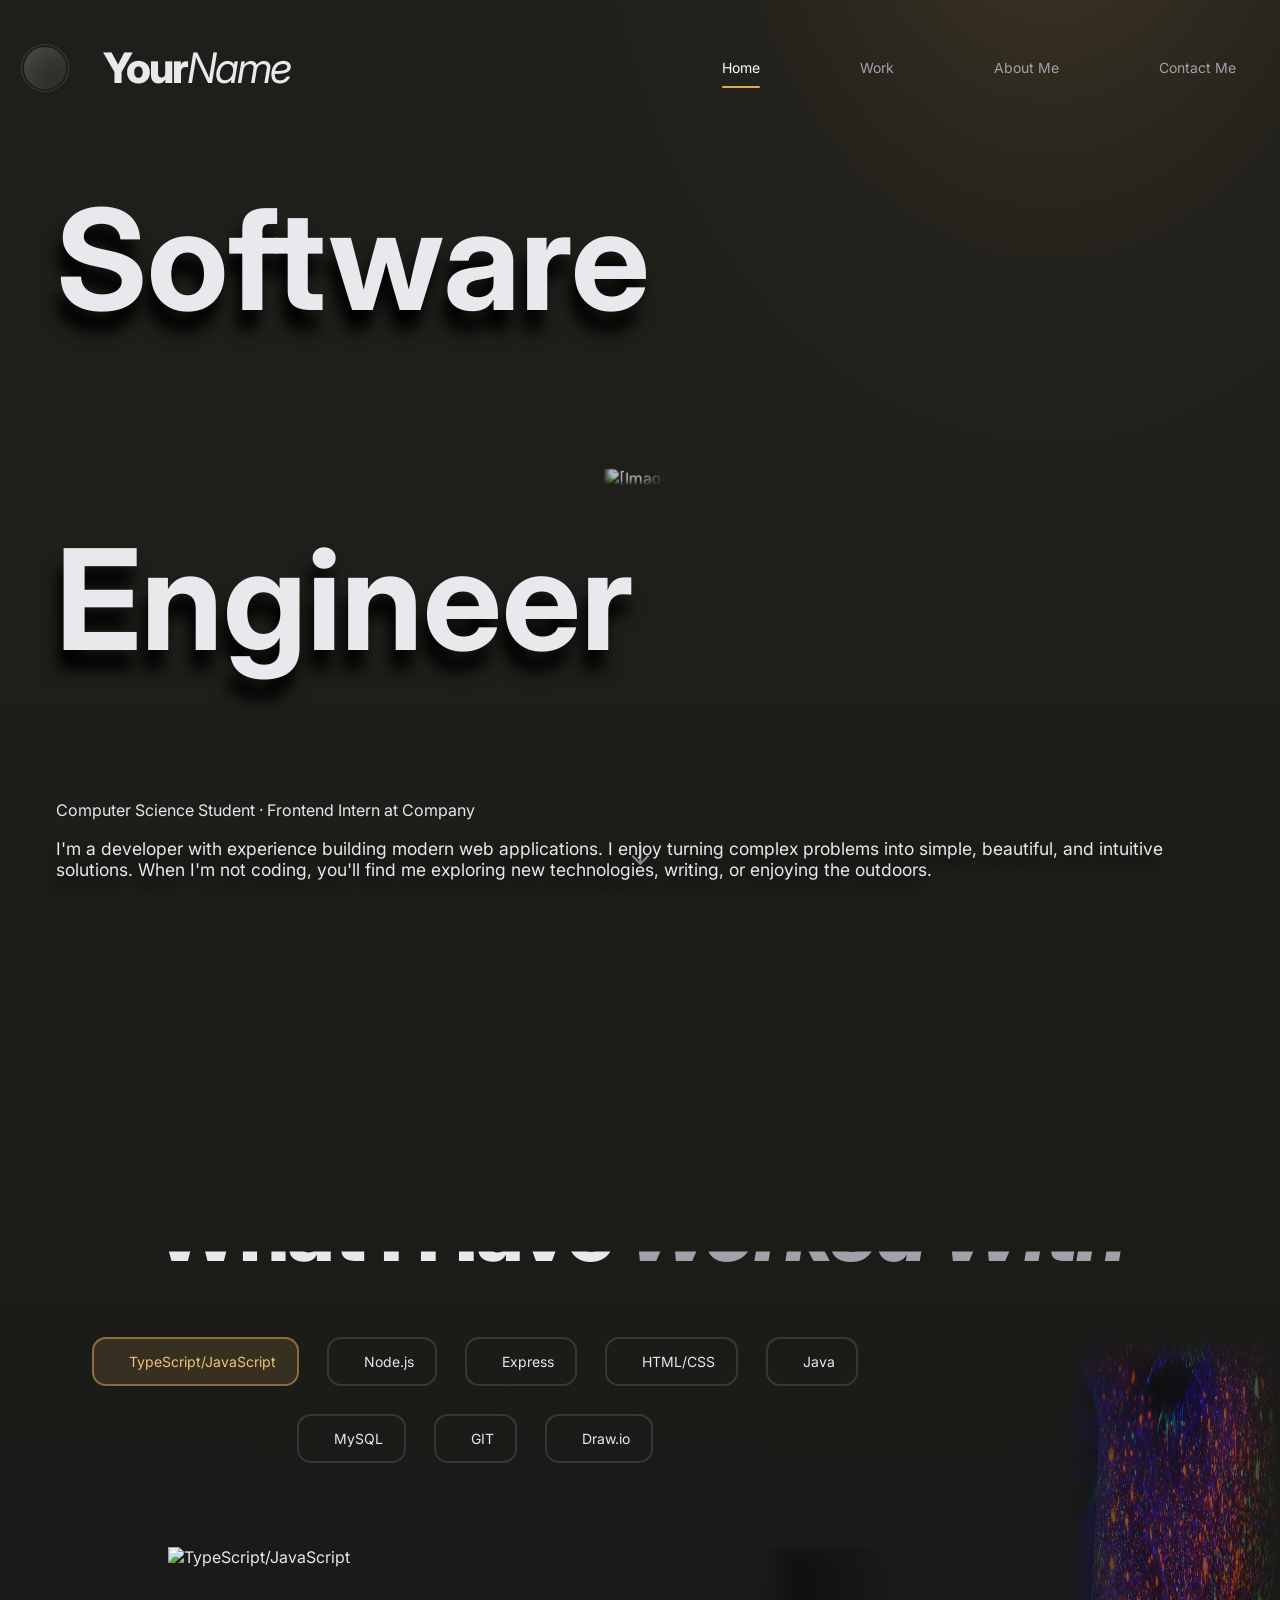
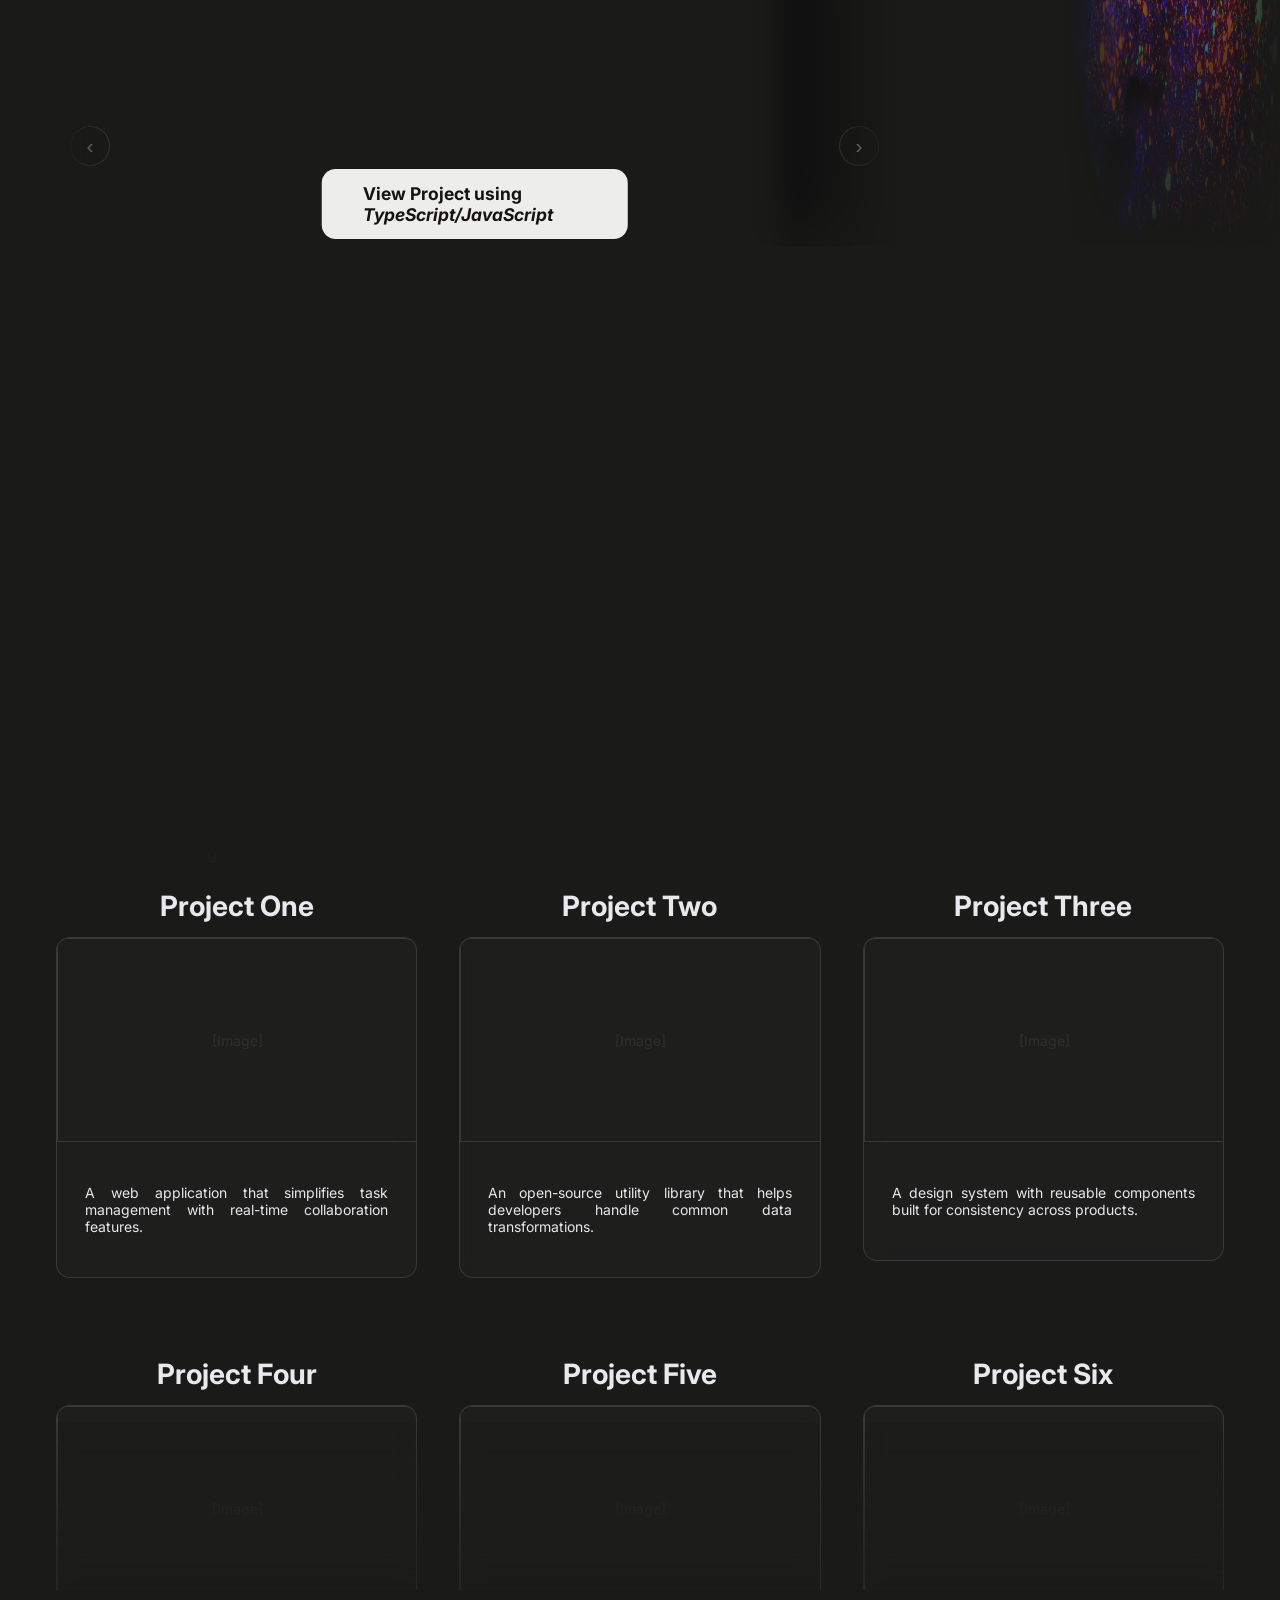
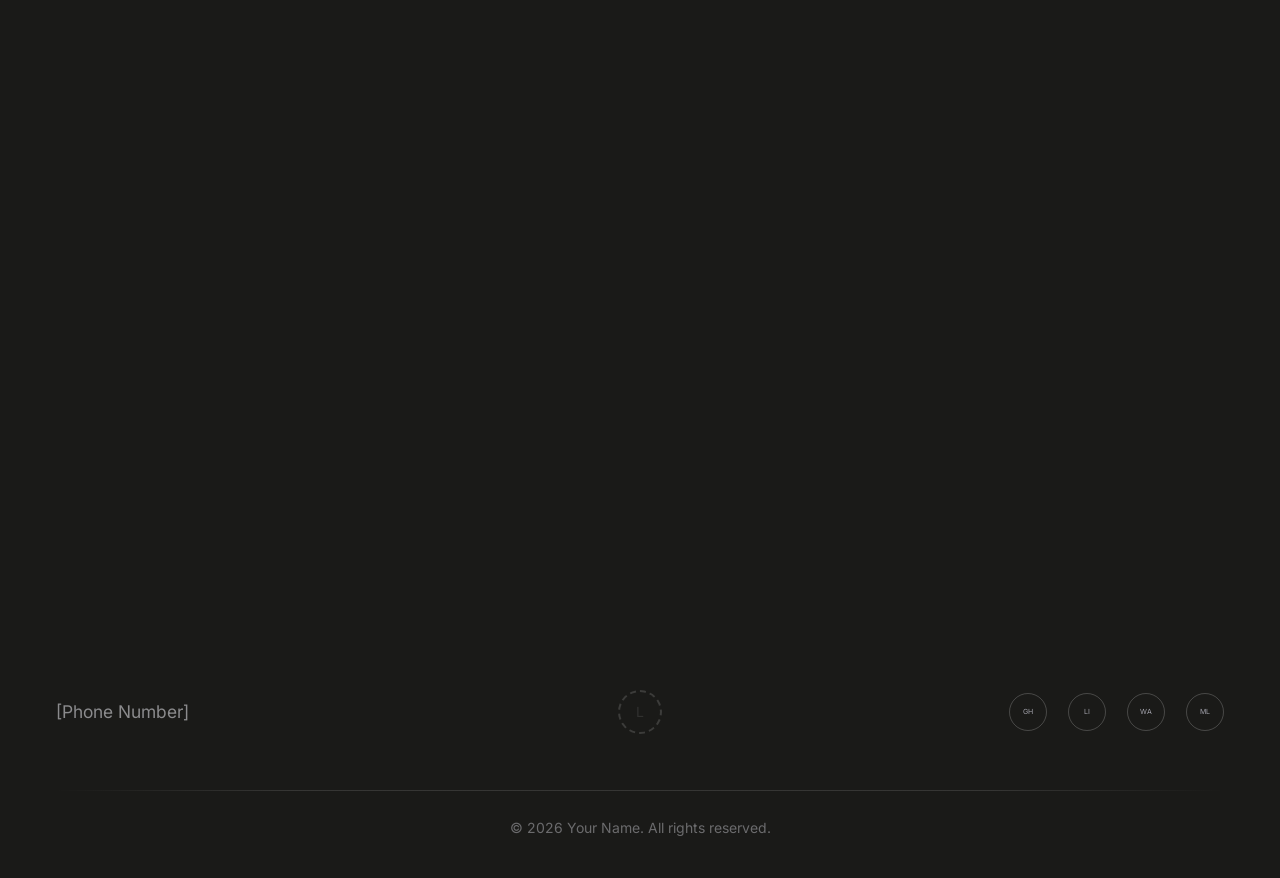
==== index.html @ cbd8664e "changes" ====
<!doctype html>
<html lang="en">
  <head>
    <meta charset="UTF-8" />
    <meta name="viewport" content="width=device-width, initial-scale=1.0" />
    <title>Home | Portfolio</title>
    <link rel="stylesheet" href="css/main.css" />
    <link rel="stylesheet" href="css/index.css" />
  </head>
  <body>
    <div class="page-transition"></div>
    <div id="page">
      <!-- Header -->
      <header>
        <div class="container">
          <div class="left-group">
            <div class="profile-pic"></div>
            <a href="index.html" class="logo"
              ><strong>Your</strong> <em>Name</em></a
            >
          </div>
          <nav>
            <a href="index.html" class="active">Home</a>
            <a href="work.html">Work</a>
            <a href="about.html">About Me</a>
            <a href="contact.html">Contact Me</a>
          </nav>
        </div>
      </header>

      <!-- Main content -->
      <main id="content">
        <!-- Hero -->
        <section class="hero" data-observe>
          <img
            class="hero-image-bg"
            src="img/index-page/inverted-woman.jpg"
            alt="[Image]"
          />
          <div class="container">
            <div class="hero-text">
              <div class="hero-title">
                <h1>
                  <p class="hero-left">Software</p>
                  <p class="hero-right">Engineer</p>
                </h1>
              </div>
              <p>
                Computer Science Student &middot; Frontend Intern at Company
              </p>
              <p class="hero-subtitle">
                I'm a developer with experience building modern web
                applications. I enjoy turning complex problems into simple,
                beautiful, and intuitive solutions. When I'm not coding, you'll
                find me exploring new technologies, writing, or enjoying the
                outdoors.
              </p>
            </div>
          </div>
        </section>

        <!-- What I Have Worked With -->
        <section id="skills" data-observe>
          <span class="section-kicker">Expertise</span>
          <h2 class="section-title">What I Have <em>Worked With</em></h2>
          <div class="skill-and-img">
            <div>
              <div class="container skills-section">
                <div class="skills-grid"></div>
                <div class="carousel">
                  <div class="carousel-track"></div>
                  <button class="carousel-arrow prev" aria-label="Previous">&#8249;</button>
                  <button class="carousel-arrow next" aria-label="Next">&#8250;</button>
                  <div class="carousel-dots"></div>
                </div>
              </div>
            </div>
            <div>
              <img
                class="skills-bg-1"
                src="img/index-page/cool-face.jpg"
                alt="image"
              />
            </div>
          </div>
        </section>

        <!-- Recent Projects & Achievements -->
        <section id="projects" data-observe>
          <div class="container">
            <span class="section-kicker">Selected Work</span>
            <h2 class="section-title">Projects &amp; <em>Achievements</em></h2>
            <div class="projects-wrapper">
              <div class="projects-grid">
                <img
                  class="projects-bg-1"
                  src="img/index-page/code-background.jpg"
                  alt="img"
                />
                <div class="project-item">
                  <h4>Project One</h4>
                  <div class="card">
                    <div class="card-img">[Image]</div>
                    <div class="card-body">
                      <p>
                        A web application that simplifies task management with
                        real-time collaboration features.
                      </p>
                    </div>
                  </div>
                </div>
                <div class="project-item">
                  <h4>Project Two</h4>
                  <div class="card">
                    <div class="card-img">[Image]</div>
                    <div class="card-body">
                      <p>
                        An open-source utility library that helps developers
                        handle common data transformations.
                      </p>
                    </div>
                  </div>
                </div>
                <div class="project-item">
                  <h4>Project Three</h4>
                  <div class="card">
                    <div class="card-img">[Image]</div>
                    <div class="card-body">
                      <p>
                        A design system with reusable components built for
                        consistency across products.
                      </p>
                    </div>
                  </div>
                </div>
                <div class="project-item faded">
                  <div class="faded-overlay"></div>
                  <h4>Project Four</h4>
                  <div class="card">
                    <div class="card-img">[Image]</div>
                    <div class="card-body">
                      <p>
                        A mobile app that helps users track their daily habits
                        and build productive routines.
                      </p>
                    </div>
                  </div>
                </div>
                <div class="project-item faded">
                  <div class="faded-overlay"></div>
                  <h4>Project Five</h4>
                  <div class="card">
                    <div class="card-img">[Image]</div>
                    <div class="card-body">
                      <p>
                        A real-time dashboard for monitoring server health and
                        application performance metrics.
                      </p>
                    </div>
                  </div>
                </div>
                <div class="project-item faded">
                  <div class="faded-overlay"></div>
                  <h4>Project Six</h4>
                  <div class="card">
                    <div class="card-img">[Image]</div>
                    <div class="card-body">
                      <p>
                        An e-commerce platform with a custom CMS and integrated
                        payment processing system.
                      </p>
                    </div>
                  </div>
                </div>
              </div>
              <a class="show-more-btn" href="work.html">View My Work</a>
            </div>
          </div>
        </section>
      </main>

      <!-- Footer -->
      <footer data-observe>
        <div class="container">
          <div class="footer-row">
            <div class="footer-left">
              <span class="footer-phone">[Phone Number]</span>
            </div>
            <div class="footer-center">
              <div class="footer-logo-placeholder">L</div>
            </div>
            <div class="footer-right">
              <a
                href="https://github.com/"
                target="_blank"
                class="social-link"
                title="GitHub"
                >GH</a
              >
              <a
                href="https://linkedin.com/in/"
                target="_blank"
                class="social-link"
                title="LinkedIn"
                >LI</a
              >
              <a
                href="https://wa.me/"
                target="_blank"
                class="social-link"
                title="WhatsApp"
                >WA</a
              >
              <a href="mailto:you@example.com" class="social-link" title="Email"
                >ML</a
              >
            </div>
          </div>
          <div class="footer-copy">
            &copy; 2026 Your Name. All rights reserved.
          </div>
        </div>
      </footer>
    </div>
    <script src="javaScript/main.js"></script>
    <script src="javaScript/index.js"></script>
  </body>
</html>
---- css/main.css ----
@import url("https://fonts.googleapis.com/css2?family=Inter:ital,wght@0,400;0,800;1,400&display=swap");

:root {
  --unit: 1.75rem; /* base spacing unit */

  --s-0125: calc(var(--unit) * 0.125); /* ~3.5px */
  --s-025: calc(var(--unit) * 0.25); /* ~7px */
  --s-0375: calc(var(--unit) * 0.375); /* ~10.5px */
  --s-05: calc(var(--unit) * 0.5); /* ~14px */
  --s-0625: calc(var(--unit) * 0.625); /* ~17.5px */
  --s-075: calc(var(--unit) * 0.75); /* ~21px */
  --s-0875: calc(var(--unit) * 0.875); /* ~24.5px */
  --s-1: var(--unit); /* 28px */
  --s-15: calc(var(--unit) * 1.5); /* 42px */
  --s-2: calc(var(--unit) * 2); /* 56px */
  --s-25: calc(var(--unit) * 2.5); /* 70px */
  --s-3: calc(var(--unit) * 3); /* 84px */
  --s-35: calc(var(--unit) * 3.5); /* 98px */
  --s-4: calc(var(--unit) * 4); /* 112px */
  --s-45: calc(var(--unit) * 4.5); /* 126px */
  --s-5: calc(var(--unit) * 5); /* 140px */
  --s-55: calc(var(--unit) * 5.5); /* 154px */
  --s-6: calc(var(--unit) * 6); /* 168px */
  --s-65: calc(var(--unit) * 6.5); /* 182px */
  --s-7: calc(var(--unit) * 7); /* 196px */
  --s-75: calc(var(--unit) * 7.5); /* 210px */
  --s-8: calc(var(--unit) * 8); /* 224px */
  --s-85: calc(var(--unit) * 8.5); /* 238px */
  --s-9: calc(var(--unit) * 9); /* 252px */
  --s-95: calc(var(--unit) * 9.5); /* 266px */
  --s-10: calc(var(--unit) * 10); /* 280px */
  --s-11: calc(var(--unit) * 11); /* 308px */
  --s-37: calc(var(--unit) * 45); /* 1260px — max container width */

  /* ─── Accent + surface tokens ─────────────────────── */
  --accent: #e3a857;
  --accent-strong: #f2c277;
  --accent-soft: rgba(227, 168, 87, 0.14);
  --accent-line: rgba(227, 168, 87, 0.5);

  --surface: rgba(255, 255, 255, 0.04);
  --surface-2: rgba(255, 255, 255, 0.07);
  --border: rgba(255, 255, 255, 0.12);
  --border-strong: rgba(255, 255, 255, 0.22);

  --text: #e8e8ed;
  --text-dim: #a1a1aa;
  --text-faint: #6b6b6d;

  --ease: cubic-bezier(0.16, 1, 0.3, 1);

  scrollbar-width: none;
}

html {
  scroll-behavior: smooth;
  scroll-padding-top: 88px;
}

::selection {
  background: var(--accent-soft);
  color: #fff;
}

/* --- Shared section headings --- */
.section-kicker {
  display: block;
  text-align: center;
  font-size: var(--s-05);
  text-transform: uppercase;
  letter-spacing: 0.22em;
  color: var(--accent);
  font-weight: 700;
  margin-bottom: var(--s-0375);
}

.section-title {
  text-align: center;
  font-size: var(--s-3);
  font-weight: 800;
  letter-spacing: -0.02em;
  margin: 0 0 var(--s-2);
  color: var(--text);
}

.section-title em {
  font-style: italic;
  color: var(--text-dim);
}

/* --- Mobile menu toggle (hidden on desktop) --- */
.menu-toggle {
  display: none;
  flex-direction: column;
  justify-content: center;
  gap: 5px;
  width: 40px;
  height: 40px;
  padding: 0;
  background: transparent;
  border: 1px solid var(--border);
  border-radius: var(--s-0375);
  cursor: pointer;
}

.menu-toggle span {
  display: block;
  width: 20px;
  height: 2px;
  margin: 0 auto;
  background: var(--text);
  border-radius: 2px;
  transition: transform 0.3s var(--ease), opacity 0.3s var(--ease);
}

header.nav-open .menu-toggle span:nth-child(1) {
  transform: translateY(7px) rotate(45deg);
}
header.nav-open .menu-toggle span:nth-child(2) {
  opacity: 0;
}
header.nav-open .menu-toggle span:nth-child(3) {
  transform: translateY(-7px) rotate(-45deg);
}

:focus-visible {
  outline: 2px solid var(--accent);
  outline-offset: 3px;
  border-radius: 4px;
}

::-webkit-scrollbar {
  width: 10px;
}
::-webkit-scrollbar-track {
  background: transparent;
}
::-webkit-scrollbar-thumb {
  background: rgba(255, 255, 255, 0.12);
  border-radius: 8px;
  border: 2px solid transparent;
  background-clip: padding-box;
}
::-webkit-scrollbar-thumb:hover {
  background: rgba(255, 255, 255, 0.22);
  background-clip: padding-box;
}

html {
  scroll-behavior: smooth;
}

/* data-observe now handled by JS clip-path reveal */

body {
  height: 100%;
  margin: 0;
  font-size: 1rem;
  font-family: "Inter", "SF Pro Display", "Helvetica Neue", sans-serif;
  background: #1a1a18;
  color: #e8e8ed;
}

a {
  text-decoration: none;
}

.container {
  max-width: var(--s-37);
  margin: 0 auto;
  padding: 0 var(--s-2);
}

#page {
  display: flex;
  flex-direction: column;
  min-height: 100vh;
  position: relative;
  overflow-x: hidden;
  background: linear-gradient(#1e1e1a 15%, #1a1a18 40%);
}

#page.page-enter {
  animation: pageFadeIn 0.5s cubic-bezier(0.16, 1, 0.3, 1) forwards;
}

.page-transition {
  position: fixed;
  inset: 0;
  background: #1a1a18;
  z-index: 100;
  pointer-events: none;
  opacity: 0;
  transition: opacity 0.35s ease;
}

.page-transition.active {
  opacity: 1;
  pointer-events: all;
}

@keyframes pageFadeIn {
  from { opacity: 0; transform: translateY(12px); }
  to { opacity: 1; transform: translateY(0); }
}

#content {
  flex: 1;
  display: flex;
  flex-direction: column;
  gap: var(--s-2);
}

section {
  padding: var(--s-1) 0;
}

.page-intro {
  color: #a1a1aa;
}

header {
  position: fixed;
  top: 0;
  left: 0;
  width: 100%;
  z-index: 10;
  background: transparent;
  padding: var(--s-1) 0;
  transition:
    background 0.4s var(--ease),
    border-color 0.4s var(--ease),
    backdrop-filter 0.4s var(--ease);
  border-bottom: 1px solid transparent;
}

header.scrolled {
  background: rgba(20, 20, 18, 0.72);
  backdrop-filter: blur(16px) saturate(140%);
  -webkit-backdrop-filter: blur(16px) saturate(140%);
  border-bottom-color: var(--border);
}

header.nav-open {
  background: rgba(20, 20, 18, 0.94);
  backdrop-filter: blur(16px) saturate(140%);
  -webkit-backdrop-filter: blur(16px) saturate(140%);
  border-bottom-color: var(--border);
}

header .container {
  display: flex;
  align-items: center;
  justify-content: space-between;
  max-width: none;
  margin: 0 calc(var(--s-1) * -1.2);
}

header a {
  color: #e8e8ed;
  text-decoration: none;
}

header .left-group {
  display: flex;
  align-items: center;
  gap: calc(var(--s-1) * 0.5);
}

header .profile-pic {
  width: var(--s-15);
  height: var(--s-15);
  border-radius: 50%;
  background:
    linear-gradient(135deg, rgba(255, 255, 255, 0.18), rgba(255, 255, 255, 0.03));
  border: 2px solid transparent;
  background-clip: padding-box;
  box-shadow:
    0 0 0 1px var(--border),
    inset 0 0 14px rgba(255, 255, 255, 0.06);
  flex-shrink: 0;
  position: relative;
}

header .logo {
  font-size: var(--s-15);
  margin-right: var(--s-2);
  font-weight: 400;
  letter-spacing: -0.05em;
}

header .logo strong {
  font-weight: 800;
}

header .logo em {
  font-style: italic;
}

header .left-group a {
  display: inline-flex;
  align-items: center;
  padding: var(--s-05) var(--s-075);
}

header nav a {
  position: relative;
  display: inline-flex;
  align-items: center;
  gap: var(--s-05);
  padding: var(--s-05) var(--s-075);
  font-size: var(--s-05);
  border: 1px solid transparent;
  border-radius: var(--s-05);
  color: var(--text-dim);
  transition:
    border-color 0.3s var(--ease),
    background 0.3s var(--ease),
    color 0.3s var(--ease);
}

header nav a::after {
  content: "";
  position: absolute;
  left: var(--s-075);
  right: var(--s-075);
  bottom: 2px;
  height: 2px;
  border-radius: 2px;
  background: var(--accent);
  transform: scaleX(0);
  transform-origin: center;
  transition: transform 0.35s var(--ease);
}

header nav a:hover {
  color: var(--text);
  background: rgba(255, 255, 255, 0.04);
}

header nav a:hover::after {
  transform: scaleX(0.5);
}

header nav a.active {
  color: #fff;
}

header nav a.active::after {
  transform: scaleX(1);
}

header nav {
  display: flex;
  gap: var(--s-2);
}

footer {
  background: #1a1a18;
  padding: var(--s-3) 0 var(--s-15);
  margin-top: var(--s-6);
  color: #8b8b8d;
}

footer .container {
  display: flex;
  flex-direction: column;
  gap: var(--s-2);
}

.footer-row {
  display: flex;
  align-items: center;
  justify-content: space-between;
}

.footer-left,
.footer-center,
.footer-right {
  flex: 1;
  display: flex;
  align-items: center;
}

.footer-center {
  justify-content: center;
}

.footer-right {
  justify-content: flex-end;
  gap: var(--s-075);
}

.footer-phone {
  font-size: var(--s-0625);
  color: #8b8b8d;
}

.footer-logo-placeholder {
  width: 40px;
  height: 40px;
  border: 2px dashed rgba(255, 255, 255, 0.15);
  border-radius: 50%;
  display: flex;
  align-items: center;
  justify-content: center;
  color: rgba(255, 255, 255, 0.1);
  font-size: var(--s-05);
}

.social-link {
  width: 36px;
  height: 36px;
  border: 1px solid rgba(255, 255, 255, 0.2);
  border-radius: 50%;
  display: flex;
  align-items: center;
  justify-content: center;
  color: #a1a1aa;
  font-size: var(--s-025);
  text-decoration: none;
  transition:
    background 0.25s var(--ease),
    color 0.25s var(--ease),
    border-color 0.25s var(--ease),
    transform 0.25s var(--ease);
}

.social-link:hover {
  background: var(--accent-soft);
  color: var(--accent-strong);
  border-color: var(--accent-line);
  transform: translateY(-2px);
}

.footer-copy {
  text-align: center;
  font-size: var(--s-05);
  color: var(--text-faint);
  padding-top: var(--s-1);
  border-top: 1px solid transparent;
  border-image: linear-gradient(
      to right,
      transparent,
      var(--border) 20%,
      var(--border) 80%,
      transparent
    ) 1;
}

/* --- Scaling --- */
@media (max-width: 1024px) {
  :root {
    --unit: 1.5rem;
  }

  footer .container {
    gap: var(--s-25);
  }
}

@media (max-width: 768px) {
  :root {
    --unit: 1.25rem;
  }

  .menu-toggle {
    display: flex;
  }

  header .container {
    flex-direction: row;
    flex-wrap: wrap;
    justify-content: space-between;
    align-items: center;
  }

  header nav {
    flex-basis: 100%;
    flex-direction: column;
    align-items: stretch;
    gap: 0;
    max-height: 0;
    overflow: hidden;
    opacity: 0;
    transition: max-height 0.4s var(--ease), opacity 0.3s var(--ease);
  }

  header.nav-open nav {
    max-height: 320px;
    opacity: 1;
    padding-top: var(--s-05);
  }

  header nav a {
    padding: var(--s-05) 0;
    text-align: center;
    border-top: 1px solid var(--border);
  }

  .container {
    padding: 0 var(--s-1);
  }

  footer .container {
    gap: var(--s-3);
  }
}

@media (max-width: 480px) {
  :root {
    --unit: 1rem;
  }

  .footer-row {
    flex-direction: column;
    gap: var(--s-1);
  }

  .footer-left,
  .footer-center,
  .footer-right {
    flex: none;
    width: 100%;
    justify-content: center;
  }
}

/* --- Respect reduced-motion preferences --- */
@media (prefers-reduced-motion: reduce) {
  *,
  *::before,
  *::after {
    animation-duration: 0.001ms !important;
    animation-iteration-count: 1 !important;
    transition-duration: 0.001ms !important;
    scroll-behavior: auto !important;
  }
}
---- css/index.css ----
section:not(:first-child) p,
.skill-label {
  font-size: var(--s-05);
}

section:not(:first-child) h3 {
  font-size: var(--s-2);
  text-align: center;
}

section:not(:first-child) h4 {
  font-size: var(--s-1);
  text-align: center;
}

.hero {
  min-height: 100vh;
  height: 100vh;
  position: relative;
  overflow: hidden;
  display: flex;
  flex-direction: column;
  align-items: center;
  justify-content: center;
}

.hero[data-observe] {
  opacity: 1;
}

.hero-text {
  will-change: transform, opacity;
  opacity: 0;
  transform: translateY(60px);
}

.hero.animate-in .hero-text {
  animation: heroSlideUp 0.8s cubic-bezier(0.16, 1, 0.3, 1) 0.1s forwards;
}

.hero-title h1 {
  will-change: transform, opacity;
  opacity: 0;
  transform: translateY(40px);
}

.hero.animate-in .hero-title h1 {
  animation: heroSlideUp 0.7s cubic-bezier(0.16, 1, 0.3, 1) 0.2s forwards;
}

.hero-text > p {
  will-change: transform, opacity;
  opacity: 0;
  transform: translateY(30px);
}

.hero.animate-in .hero-text > p {
  animation: heroSlideUp 0.6s cubic-bezier(0.16, 1, 0.3, 1) 0.35s forwards;
}

.hero-subtitle {
  will-change: transform, opacity;
  opacity: 0;
  transform: translateY(30px);
}

.hero.animate-in .hero-subtitle {
  animation: heroSlideUp 0.6s cubic-bezier(0.16, 1, 0.3, 1) 0.5s forwards;
}

.hero.animate-in .hero-image-bg {
  animation: heroImageIn 1.2s cubic-bezier(0.16, 1, 0.3, 1) 0s forwards;
}

.hero::before {
  content: "";
  position: absolute;
  justify-content: center;
  width: 100%;
  height: 250%;
  background: radial-gradient(
    ellipse 60% 45% at 82% 22%,
    rgba(227, 168, 87, 0.22) 0%,
    rgba(227, 168, 87, 0.1) 22%,
    rgba(227, 168, 87, 0.03) 42%,
    transparent 75%
  );
  pointer-events: none;
  z-index: 0;
}

.hero-image-bg {
  position: absolute;
  top: 50%;
  left: 50%;
  transform: translate(-50%, -50%);

  max-width: 80%;
  max-height: 80%;
  width: auto;
  height: auto;

  z-index: 0;
  opacity: 0;
  will-change: transform;

  mask-image:
    linear-gradient(
      to bottom,
      transparent 0%,
      black 12%,
      black 60%,
      transparent 88%
    ),
    linear-gradient(
      to right,
      transparent 0%,
      black 12%,
      black 50%,
      transparent 85%
    );
  mask-composite: intersect;
}

.hero.animate-in .hero-image-bg {
  animation: heroImageIn 1.2s cubic-bezier(0.16, 1, 0.3, 1) 0s forwards;
}

.hero-title h1 {
  display: flex;
  flex-direction: column;
  gap: 0;
}

.hero h1 {
  font-size: var(--s-5);
  text-shadow: -5px 20px 15px rgba(0, 0, 0);
}

.hero-left,
.hero-right {
  display: block;
  line-height: 1.1;
}

.hero .role,
.hero .hero-subtitle {
  text-shadow: -5px 10px 15px rgba(0, 0, 0);
}

.hero .role,
.hero .hero-subtitle {
  font-size: var(--s-0625);
}

.hero .container {
  display: flex;
  align-items: center;
  justify-content: center;
  gap: var(--s-2);
  position: relative;
  z-index: 1;
}

section:nth-child(2) {
  min-height: var(--section-min);
  margin-bottom: var(--s-55);
  position: relative;
}

section:nth-child(3) {
  margin-top: var(--s-2);
  margin-bottom: var(--s-10);
}

.hero::after {
  content: "\2193";
  display: block;
  position: absolute;
  bottom: var(--s-3);
  left: 50%;
  transform: translateX(-50%);
  font-size: var(--s-1);
  color: #a0a0a0;
  opacity: 0;
  animation: heroArrowIn 0.5s ease 1.2s forwards, bounce 2s infinite 1.7s;
}

#skills {
  margin-top: var(--s-4);
}

.skill-and-img {
  display: grid;
  grid-template-columns: 1fr 1fr;
  gap: var(--s-1);
}

.skill-and-img > div:last-child {
  display: flex;
  justify-content: flex-end;
  align-items: flex-start;
}

.skills-bg-1 {
  width: auto;
  max-width: 100%;
  height: 100%;
  opacity: 45%;

  mask-image:
    linear-gradient(
      to left,
      transparent 0%,
      black 15%,
      black 50%,
      transparent 70%
    ),
    linear-gradient(
      to bottom,
      transparent 0%,
      black 8%,
      black 40%,
      transparent 85%
    );
  mask-composite: intersect;
}

.skills-title {
  display: flex;
  justify-content: center;
  text-align: center;
}

.skills-section {
  position: relative;
}

.skills-grid {
  display: flex;
  flex-wrap: wrap;
  justify-content: center;
  gap: var(--s-1);
  margin-bottom: var(--s-3);
}

.skill-item {
  display: flex;
  align-items: center;
  justify-content: center;
  gap: var(--s-05);
  padding: var(--s-05) var(--s-075);
  border: 2px solid var(--border);
  border-radius: var(--s-05);
  cursor: pointer;
  text-align: center;
  transition:
    border-color 0.6s,
    background 0.6s;
}

.skill-icon {
  width: 0;
  height: 0;
  flex-shrink: 0;
}

.skill-label {
  text-align: center;
  width: 100%;
}

.skill-item:hover {
  border-color: rgba(255, 255, 255, 0.25);
}

.skill-item.active {
  border-color: var(--accent-line);
  background: var(--accent-soft);
}

.skill-item.active .skill-label {
  color: var(--accent-strong);
}
.carousel {
  overflow: visible;
  position: relative;
  border-radius: var(--s-05);
  padding: 0 var(--s-4);
  mask-image: linear-gradient(
    to right,
    transparent 0%,
    black 12%,
    black 88%,
    transparent 100%
  );
  -webkit-mask-image: linear-gradient(
    to right,
    transparent 0%,
    black 12%,
    black 88%,
    transparent 100%
  );
}

.carousel-track {
  display: flex;
  transition: transform 0.8s cubic-bezier(0.16, 1, 0.3, 1);
  overflow: visible;
  border-radius: var(--s-05);
  position: relative;
}

.photo-card {
  flex: 0 0 100%;
  position: relative;
  transition: filter 0.6s ease, opacity 0.6s ease;
}

.photo-card:not(.active) {
  filter: blur(12px);
  opacity: 0.4;
  pointer-events: none;
}

.photo-card-img {
  width: 100%;
  aspect-ratio: 16 / 9;
  object-fit: cover;
  display: block;
  mask-image:
    linear-gradient(
      to bottom,
      black 0%,
      black 70%,
      transparent 100%
    );
}

.photo-card-placeholder {
  background: rgba(255, 255, 255, 0.04);
  border: 2px dashed rgba(255, 255, 255, 0.1);
  display: flex;
  align-items: center;
  justify-content: center;
  color: rgba(255, 255, 255, 0.15);
  font-size: var(--s-1);
}

.carousel-arrow {
  position: absolute;
  top: 50%;
  transform: translateY(-50%);
  width: 40px;
  height: 40px;
  border-radius: 50%;
  border: 1px solid rgba(255, 255, 255, 0.2);
  background: rgba(26, 26, 24, 0.6);
  backdrop-filter: blur(8px);
  color: #e8e8ed;
  font-size: var(--s-075);
  cursor: pointer;
  display: flex;
  align-items: center;
  justify-content: center;
  z-index: 2;
  transition: background 0.2s, border-color 0.2s;
}

.carousel-arrow:hover {
  background: rgba(255, 255, 255, 0.15);
  border-color: rgba(255, 255, 255, 0.4);
}

.carousel-arrow.prev {
  left: var(--s-05);
}

.carousel-arrow.next {
  right: var(--s-05);
}

.carousel-dots {
  display: flex;
  justify-content: center;
  gap: var(--s-05);
  padding: var(--s-075) 0;
}

.carousel-dot {
  width: 8px;
  height: 8px;
  border-radius: 50%;
  background: rgba(255, 255, 255, 0.2);
  transition: background 0.3s;
}

.carousel-dot.active {
  background: var(--accent);
}

.photo-card-btn {
  position: absolute;
  bottom: var(--s-2);
  left: 50%;
  transform: translateX(-50%);
  background: rgba(255, 255, 255, 0.92);
  border: none;
  color: #16140f;
  padding: var(--s-05) var(--s-15);
  border-radius: var(--s-05);
  font-size: var(--s-0625);
  font-weight: 700;
  cursor: pointer;
  font-family: inherit;
  text-decoration: none;
  transition:
    background 0.2s var(--ease),
    color 0.2s var(--ease),
    transform 0.2s var(--ease);
}

.photo-card-btn:hover {
  background: var(--accent-strong);
  transform: translateX(-50%) translateY(-2px);
}

.photo-card-body {
  padding: var(--s-1) 0 0;
}

.photo-card-body h4 {
  font-size: var(--s-2);
  margin: 0 0 var(--s-05);
}

.photo-card-body p {
  font-size: var(--s-05);
  margin: 0;
  color: #a1a1aa;
}

.projects-bg-1 {
  position: absolute;
  top: 50%;
  left: 50%;
  transform: translate(-50%, -40%);
  height: calc(var(--s-1) * 40);
  width: 80%;
  opacity: 0.45;
  z-index: 0;

  mask-image:
    linear-gradient(
      to bottom,
      transparent 0%,
      black 10%,
      black 50%,
      transparent 80%
    ),
    linear-gradient(
      to right,
      transparent 0%,
      black 10%,
      black 50%,
      transparent 80%
    );
  mask-composite: intersect;
}

.projects-wrapper {
  position: relative;
}

.projects-grid {
  display: grid;
  grid-template-columns: repeat(3, 1fr);
  gap: var(--s-15);
}

.project-item {
  position: relative;
  opacity: 0;
  transition: opacity 0.7s cubic-bezier(0.16, 1, 0.3, 1),
              transform 0.7s cubic-bezier(0.16, 1, 0.3, 1);
}

.project-item.from-left {
  transform: translateX(-50px);
}

.project-item.from-right {
  transform: translateX(50px);
}

.project-item.revealed {
  opacity: 1;
  transform: translateX(0);
}

.project-item:nth-child(1) { transition-delay: 0s; }
.project-item:nth-child(2) { transition-delay: 0.08s; }
.project-item:nth-child(3) { transition-delay: 0.16s; }
.project-item:nth-child(4) { transition-delay: 0.24s; }
.project-item:nth-child(5) { transition-delay: 0.32s; }
.project-item:nth-child(6) { transition-delay: 0.4s; }

.project-item h4 {
  font-size: var(--s-1);
  text-align: center;
  margin-bottom: var(--s-05);
}

.project-item.faded {
  pointer-events: none;
}

.faded-overlay {
  position: absolute;
  inset: 0;
  width: 100%;
  height: 100%;
  backdrop-filter: blur(12px);
  background: rgba(26, 26, 24, 0.4);
  border-radius: var(--s-05);
  z-index: 1;
  pointer-events: none;
  mask-image: linear-gradient(to bottom, transparent 25%, black 65%);
}

.card {
  background: rgba(37, 37, 37, 0.45);
  backdrop-filter: blur(10px);
  border: 1px solid var(--border);
  border-radius: var(--s-05);
  overflow: hidden;
  transition: transform 0.4s cubic-bezier(0.16, 1, 0.3, 1),
              border-color 0.4s,
              box-shadow 0.4s;
}

.project-item:not(.faded):hover .card {
  transform: translateY(-6px);
  border-color: rgba(255, 255, 255, 0.25);
  box-shadow: 0 8px 30px rgba(0, 0, 0, 0.3);
}

.project-item:not(.faded):hover .card-img {
  transform: scale(1.03);
  transition: transform 0.5s cubic-bezier(0.16, 1, 0.3, 1);
}

.project-item:not(.faded):hover .card-body {
  transform: translateX(4px);
  transition: transform 0.5s cubic-bezier(0.16, 1, 0.3, 1);
}

.project-item:not(.faded):hover h4 {
  color: rgba(255, 255, 255, 1);
  transition: color 0.4s;
}

.card-img {
  transition: transform 0.5s cubic-bezier(0.16, 1, 0.3, 1);
}

.card-body {
  transition: transform 0.5s cubic-bezier(0.16, 1, 0.3, 1);
}

.card-img {
  width: 100%;
  aspect-ratio: 16 / 9;
  border: 1px solid rgba(255, 255, 255, 0.12);
  border-radius: 0;
  display: flex;
  align-items: center;
  justify-content: center;
  color: rgba(255, 255, 255, 0.08);
  font-size: var(--s-05);
}

.card-body {
  padding: var(--s-1);
}

.card p {
  font-size: var(--s-0625);
  text-align: justify;
  margin: var(--s-05) 0;
}

.show-more-btn {
  position: absolute;
  bottom: var(--s-1);
  left: 50%;
  transform: translateX(-50%);
  z-index: 2;
  display: inline-flex;
  align-items: center;
  gap: var(--s-05);
  padding: var(--s-05) var(--s-15);
  border: 1px solid var(--border);
  border-radius: var(--s-05);
  color: var(--text);
  font-size: var(--s-0625);
  cursor: pointer;
  font-family: inherit;
  text-decoration: none;
  transition:
    background 0.25s var(--ease),
    border-color 0.25s var(--ease),
    color 0.25s var(--ease),
    transform 0.25s var(--ease);
}

.show-more-btn:hover {
  background: var(--accent-soft);
  border-color: var(--accent-line);
  color: var(--accent-strong);
  transform: translateX(-50%) translateY(-2px);
}

@keyframes heroSlideUp {
  from {
    opacity: 0;
    transform: translateY(var(--start-y, 40px));
  }
  to {
    opacity: 1;
    transform: translateY(0);
  }
}

@keyframes heroImageIn {
  from {
    opacity: 0;
    transform: translate(-50%, -45%) scale(1.05);
  }
  to {
    opacity: 0.8;
    transform: translate(-50%, -50%) scale(1);
  }
}

@keyframes heroArrowIn {
  from {
    opacity: 0;
    transform: translateX(-50%) translateY(20px);
  }
  to {
    opacity: 1;
    transform: translateX(-50%) translateY(0);
  }
}

@keyframes bounce {
  0%,
  100% {
    transform: translateX(-50%) translateY(0);
  }
  50% {
    transform: translateX(-50%) translateY(var(--s-05));
  }
}

/* --- Responsive --- */
@media (max-width: 900px) {
  .skill-and-img {
    grid-template-columns: 1fr;
    gap: var(--s-2);
  }

  .skill-and-img > div:last-child {
    justify-content: center;
  }

  .skills-bg-1 {
    max-width: 65%;
    margin: 0 auto;
  }

  .projects-grid {
    grid-template-columns: repeat(2, 1fr);
  }
}

@media (max-width: 768px) {
  .hero h1 {
    font-size: var(--s-4);
  }

  .carousel {
    padding: 0 var(--s-2);
  }

  .carousel-arrow {
    width: 34px;
    height: 34px;
  }

  .projects-wrapper {
    padding-bottom: var(--s-4);
  }
}

@media (max-width: 560px) {
  .projects-grid {
    grid-template-columns: 1fr;
  }

  .hero .role,
  .hero .hero-subtitle {
    font-size: var(--s-05);
  }

  .skills-bg-1 {
    max-width: 90%;
  }

  .carousel-arrow.prev {
    left: 0;
  }

  .carousel-arrow.next {
    right: 0;
  }
}
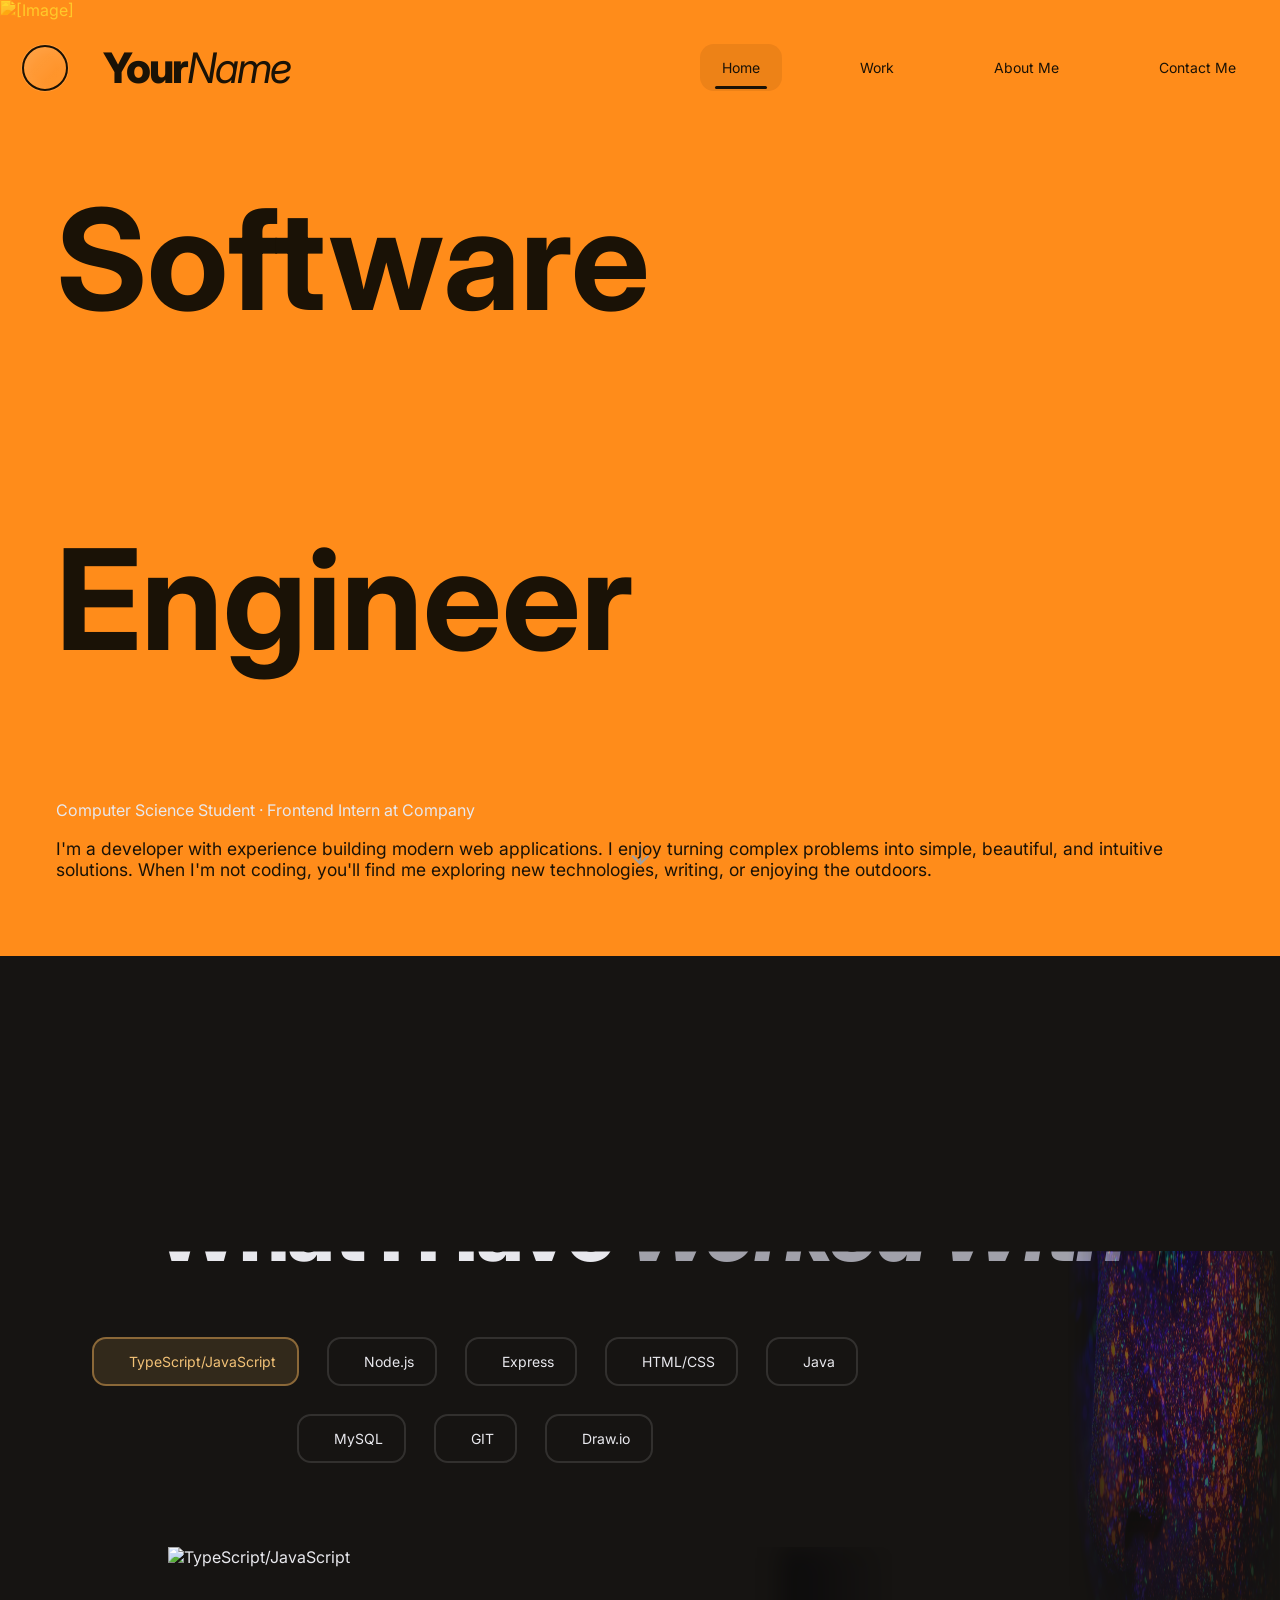
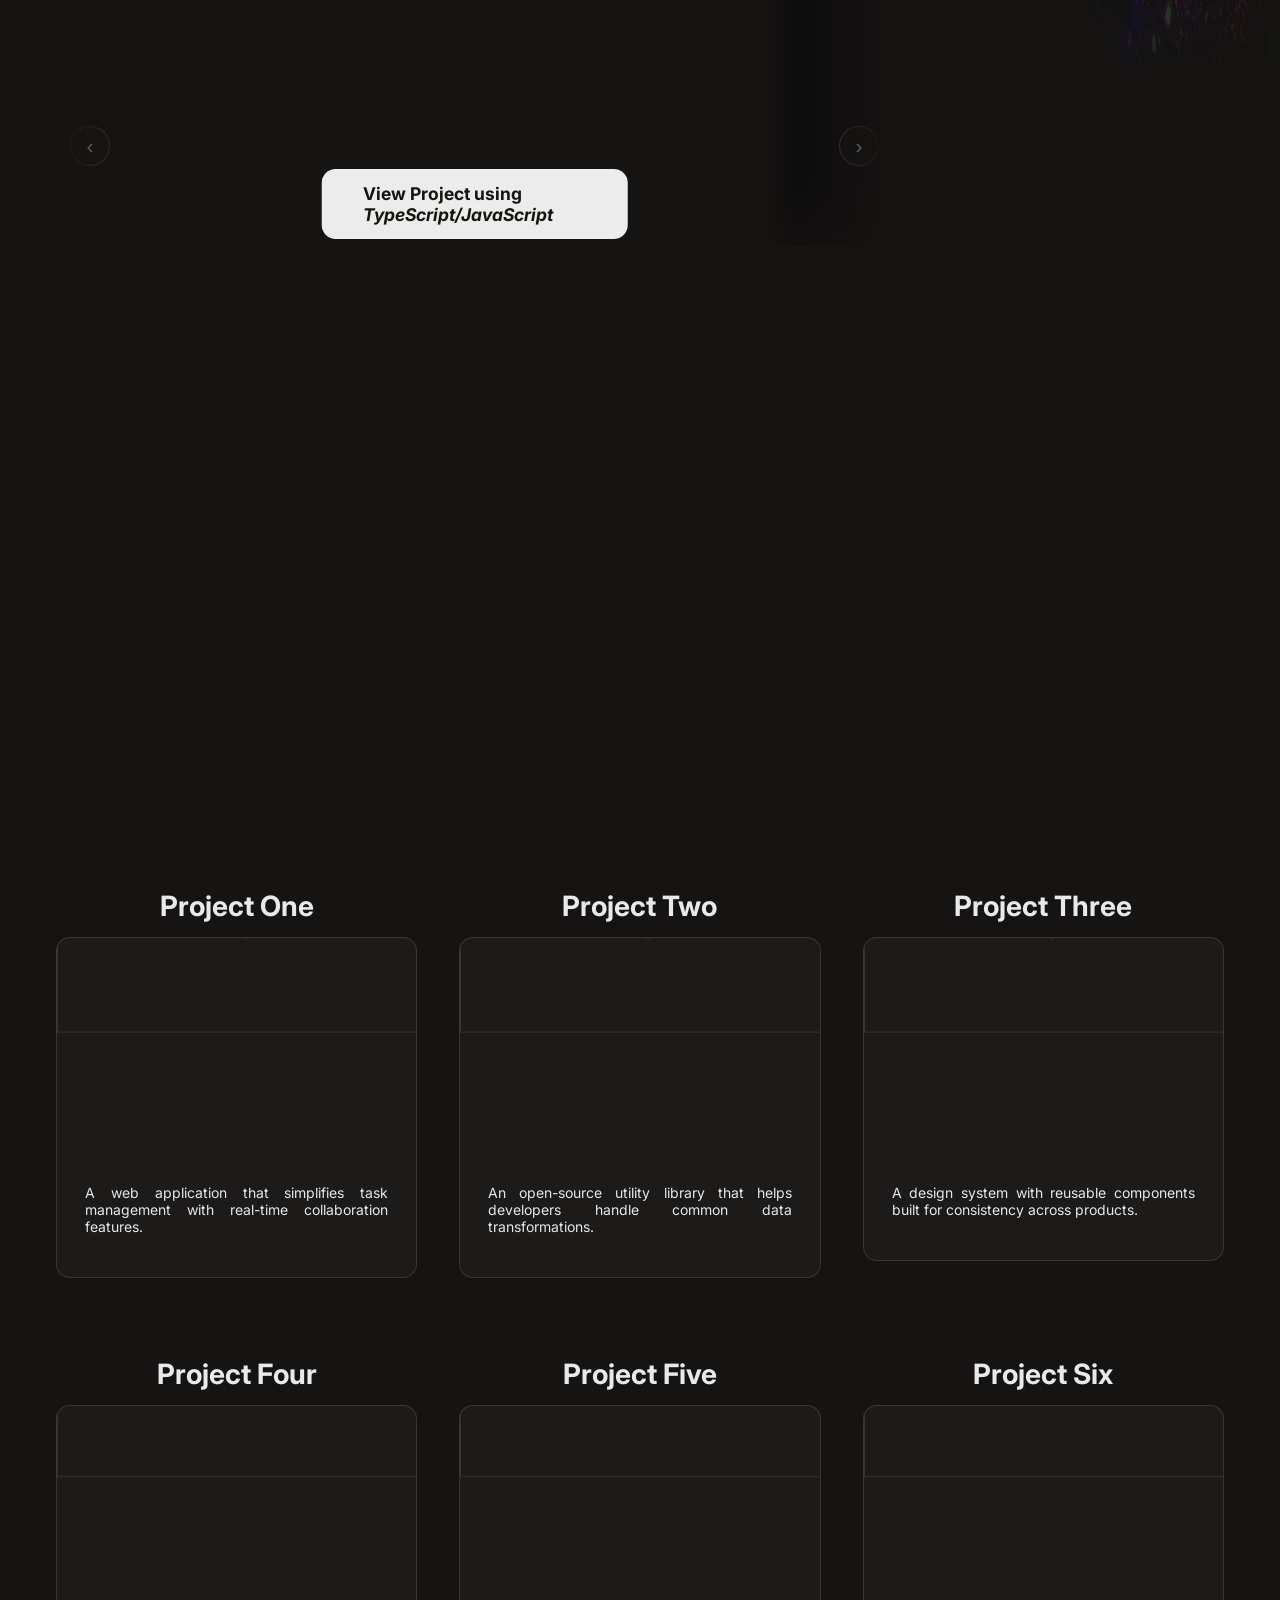
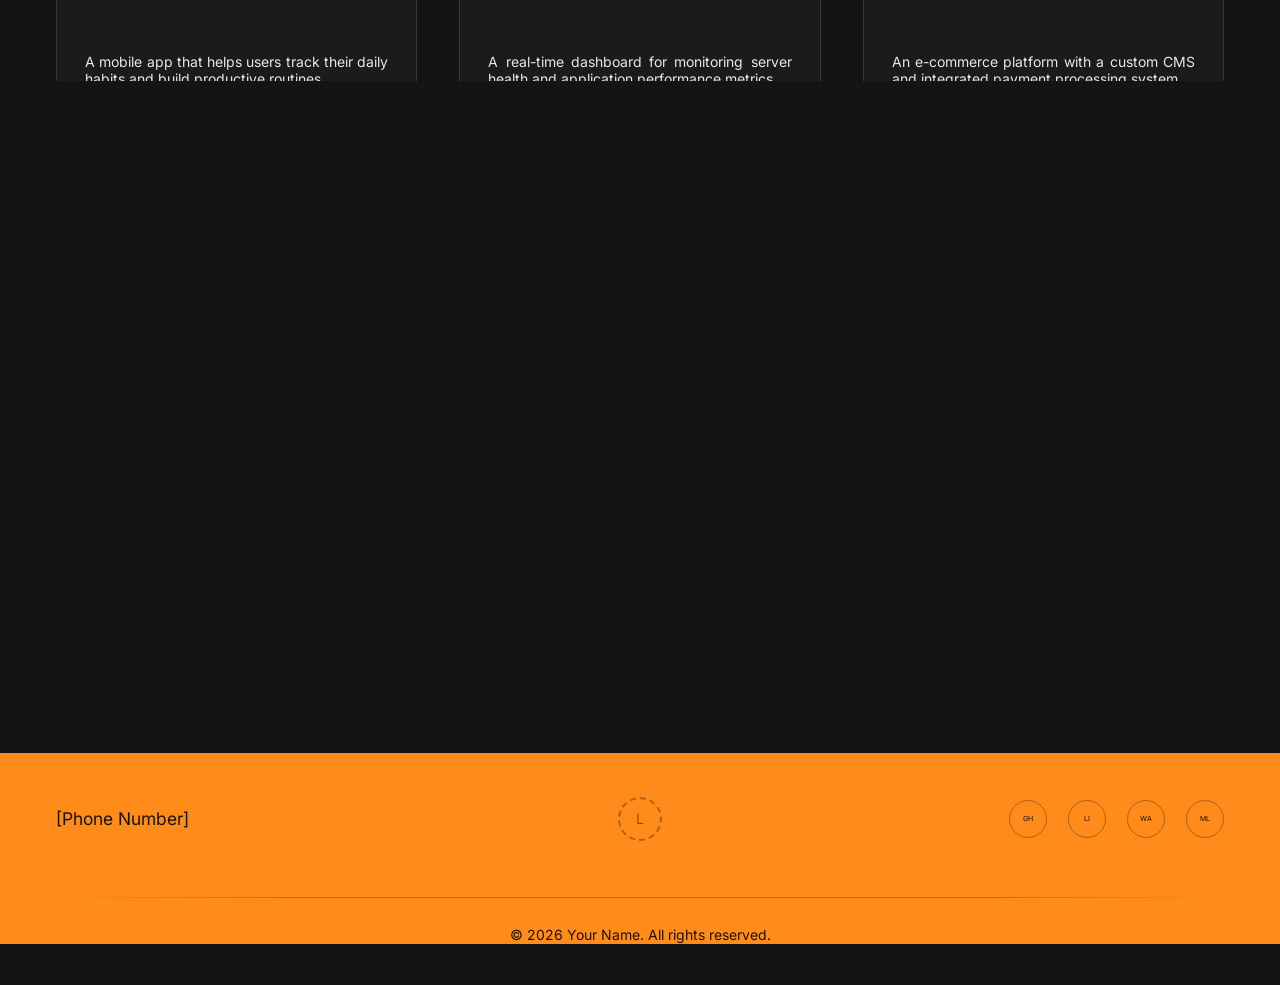
==== commit 7d34903e: "mmm" ====
--- a/index.html
+++ b/index.html
@@ -11,7 +11,7 @@
     <div class="page-transition"></div>
     <div id="page">
       <!-- Header -->
-      <header>
+      <header class="over-orange">
         <div class="container">
           <div class="left-group">
             <div class="profile-pic"></div>
@@ -133,8 +133,7 @@
                     </div>
                   </div>
                 </div>
-                <div class="project-item faded">
-                  <div class="faded-overlay"></div>
+                <div class="project-item">
                   <h4>Project Four</h4>
                   <div class="card">
                     <div class="card-img">[Image]</div>
@@ -146,8 +145,7 @@
                     </div>
                   </div>
                 </div>
-                <div class="project-item faded">
-                  <div class="faded-overlay"></div>
+                <div class="project-item">
                   <h4>Project Five</h4>
                   <div class="card">
                     <div class="card-img">[Image]</div>
@@ -159,8 +157,7 @@
                     </div>
                   </div>
                 </div>
-                <div class="project-item faded">
-                  <div class="faded-overlay"></div>
+                <div class="project-item">
                   <h4>Project Six</h4>
                   <div class="card">
                     <div class="card-img">[Image]</div>
@@ -180,7 +177,7 @@
       </main>
 
       <!-- Footer -->
-      <footer data-observe>
+      <footer class="on-orange" data-observe>
         <div class="container">
           <div class="footer-row">
             <div class="footer-left">
--- a/css/main.css
+++ b/css/main.css
@@ -157,7 +157,7 @@
   margin: 0;
   font-size: 1rem;
   font-family: "Inter", "SF Pro Display", "Helvetica Neue", sans-serif;
-  background: #1a1a18;
+  background: #161412;
   color: #e8e8ed;
 }
 
@@ -176,8 +176,7 @@
   flex-direction: column;
   min-height: 100vh;
   position: relative;
-  overflow-x: hidden;
-  background: linear-gradient(#1e1e1a 15%, #1a1a18 40%);
+  overflow-x: clip;
 }
 
 #page.page-enter {
@@ -316,17 +315,18 @@
   transition:
     border-color 0.3s var(--ease),
     background 0.3s var(--ease),
-    color 0.3s var(--ease);
+    color 0.3s var(--ease),
+    box-shadow 0.3s var(--ease);
 }
 
 header nav a::after {
   content: "";
   position: absolute;
-  left: var(--s-075);
-  right: var(--s-075);
-  bottom: 2px;
-  height: 2px;
-  border-radius: 2px;
+  left: var(--s-05);
+  right: var(--s-05);
+  bottom: 1px;
+  height: 3px;
+  border-radius: 3px;
   background: var(--accent);
   transform: scaleX(0);
   transform-origin: center;
@@ -334,16 +334,19 @@
 }
 
 header nav a:hover {
-  color: var(--text);
-  background: rgba(255, 255, 255, 0.04);
+  color: #fff;
+  background: rgba(255, 255, 255, 0.12);
+  border-color: rgba(255, 255, 255, 0.18);
+  box-shadow: 0 4px 16px rgba(0, 0, 0, 0.18);
 }
 
 header nav a:hover::after {
-  transform: scaleX(0.5);
+  transform: scaleX(1);
 }
 
 header nav a.active {
   color: #fff;
+  background: rgba(255, 255, 255, 0.06);
 }
 
 header nav a.active::after {
@@ -355,11 +358,37 @@
   gap: var(--s-2);
 }
 
+header.over-orange:not(.scrolled):not(.nav-open) .logo,
+header.over-orange:not(.scrolled):not(.nav-open) nav a {
+  color: #1a1206;
+}
+
+header.over-orange:not(.scrolled):not(.nav-open) nav a.active {
+  color: #1a1206;
+  background: rgba(26, 18, 6, 0.08);
+}
+
+header.over-orange:not(.scrolled):not(.nav-open) nav a:hover {
+  background: rgba(26, 18, 6, 0.14);
+  border-color: rgba(26, 18, 6, 0.28);
+  color: #1a1206;
+  box-shadow: 0 4px 16px rgba(26, 18, 6, 0.18);
+}
+
+header.over-orange:not(.scrolled):not(.nav-open) nav a:hover::after,
+header.over-orange:not(.scrolled):not(.nav-open) nav a.active::after {
+  background: #1a1206;
+}
+
+header.over-orange:not(.scrolled):not(.nav-open) .profile-pic {
+  border-color: #1a1206;
+}
+
 footer {
-  background: #1a1a18;
+  background: #ff8c1a;
   padding: var(--s-3) 0 var(--s-15);
   margin-top: var(--s-6);
-  color: #8b8b8d;
+  color: #1a1206;
 }
 
 footer .container {
@@ -393,30 +422,30 @@
 
 .footer-phone {
   font-size: var(--s-0625);
-  color: #8b8b8d;
+  color: #1a1206;
 }
 
 .footer-logo-placeholder {
   width: 40px;
   height: 40px;
-  border: 2px dashed rgba(255, 255, 255, 0.15);
+  border: 2px dashed rgba(26, 18, 6, 0.35);
   border-radius: 50%;
   display: flex;
   align-items: center;
   justify-content: center;
-  color: rgba(255, 255, 255, 0.1);
+  color: rgba(26, 18, 6, 0.5);
   font-size: var(--s-05);
 }
 
 .social-link {
   width: 36px;
   height: 36px;
-  border: 1px solid rgba(255, 255, 255, 0.2);
+  border: 1px solid rgba(26, 18, 6, 0.35);
   border-radius: 50%;
   display: flex;
   align-items: center;
   justify-content: center;
-  color: #a1a1aa;
+  color: #1a1206;
   font-size: var(--s-025);
   text-decoration: none;
   transition:
@@ -427,23 +456,58 @@
 }
 
 .social-link:hover {
-  background: var(--accent-soft);
-  color: var(--accent-strong);
-  border-color: var(--accent-line);
+  background: rgba(26, 18, 6, 0.12);
+  color: #1a1206;
+  border-color: rgba(26, 18, 6, 0.5);
   transform: translateY(-2px);
+}
+
+.footer.on-orange {
+  color: #1a1206;
+}
+
+.footer.on-orange .footer-phone {
+  color: #1a1206;
+}
+
+.footer.on-orange .footer-logo-placeholder {
+  border-color: rgba(26, 18, 6, 0.35);
+  color: rgba(26, 18, 6, 0.5);
+}
+
+.footer.on-orange .social-link {
+  border-color: rgba(26, 18, 6, 0.35);
+  color: #1a1206;
+}
+
+.footer.on-orange .social-link:hover {
+  background: rgba(26, 18, 6, 0.12);
+  color: #1a1206;
+  border-color: rgba(26, 18, 6, 0.5);
+}
+
+.footer.on-orange .footer-copy {
+  color: #1a1206;
+  border-image: linear-gradient(
+      to right,
+      transparent,
+      rgba(26, 18, 6, 0.25) 20%,
+      rgba(26, 18, 6, 0.25) 80%,
+      transparent
+    ) 1;
 }
 
 .footer-copy {
   text-align: center;
   font-size: var(--s-05);
-  color: var(--text-faint);
+  color: #1a1206;
   padding-top: var(--s-1);
   border-top: 1px solid transparent;
   border-image: linear-gradient(
       to right,
       transparent,
-      var(--border) 20%,
-      var(--border) 80%,
+      rgba(26, 18, 6, 0.25) 20%,
+      rgba(26, 18, 6, 0.25) 80%,
       transparent
     ) 1;
 }
--- a/css/index.css
+++ b/css/index.css
@@ -22,6 +22,7 @@
   flex-direction: column;
   align-items: center;
   justify-content: center;
+  background: #ff8c1a;
 }
 
 .hero[data-observe] {
@@ -70,23 +71,6 @@
 
 .hero.animate-in .hero-image-bg {
   animation: heroImageIn 1.2s cubic-bezier(0.16, 1, 0.3, 1) 0s forwards;
-}
-
-.hero::before {
-  content: "";
-  position: absolute;
-  justify-content: center;
-  width: 100%;
-  height: 250%;
-  background: radial-gradient(
-    ellipse 60% 45% at 82% 22%,
-    rgba(227, 168, 87, 0.22) 0%,
-    rgba(227, 168, 87, 0.1) 22%,
-    rgba(227, 168, 87, 0.03) 42%,
-    transparent 75%
-  );
-  pointer-events: none;
-  z-index: 0;
 }
 
 .hero-image-bg {
@@ -95,31 +79,18 @@
   left: 50%;
   transform: translate(-50%, -50%);
 
-  max-width: 80%;
-  max-height: 80%;
-  width: auto;
-  height: auto;
+  width: 100%;
+  height: 100%;
+  max-width: none;
+  max-height: none;
+  object-fit: cover;
 
   z-index: 0;
   opacity: 0;
   will-change: transform;
-
-  mask-image:
-    linear-gradient(
-      to bottom,
-      transparent 0%,
-      black 12%,
-      black 60%,
-      transparent 88%
-    ),
-    linear-gradient(
-      to right,
-      transparent 0%,
-      black 12%,
-      black 50%,
-      transparent 85%
-    );
-  mask-composite: intersect;
+  mix-blend-mode: overlay;
+  filter: saturate(1.05) contrast(1.02);
+  pointer-events: none;
 }
 
 .hero.animate-in .hero-image-bg {
@@ -134,18 +105,21 @@
 
 .hero h1 {
   font-size: var(--s-5);
-  text-shadow: -5px 20px 15px rgba(0, 0, 0);
+  color: #1a1206;
+  text-shadow: none;
 }
 
 .hero-left,
 .hero-right {
   display: block;
   line-height: 1.1;
+  color: #1a1206;
 }
 
 .hero .role,
 .hero .hero-subtitle {
-  text-shadow: -5px 10px 15px rgba(0, 0, 0);
+  color: #1a1206;
+  text-shadow: none;
 }
 
 .hero .role,
@@ -207,6 +181,8 @@
   max-width: 100%;
   height: 100%;
   opacity: 45%;
+  transform: translate3d(0, var(--py, 0px), 0);
+  will-change: transform;
 
   mask-image:
     linear-gradient(
@@ -444,11 +420,12 @@
   position: absolute;
   top: 50%;
   left: 50%;
-  transform: translate(-50%, -40%);
+  transform: translate(-50%, calc(-40% + var(--py, 0px)));
   height: calc(var(--s-1) * 40);
   width: 80%;
   opacity: 0.45;
   z-index: 0;
+  will-change: transform;
 
   mask-image:
     linear-gradient(
@@ -481,21 +458,14 @@
 .project-item {
   position: relative;
   opacity: 0;
+  transform: translateY(46px) scale(0.94);
   transition: opacity 0.7s cubic-bezier(0.16, 1, 0.3, 1),
               transform 0.7s cubic-bezier(0.16, 1, 0.3, 1);
 }
 
-.project-item.from-left {
-  transform: translateX(-50px);
-}
-
-.project-item.from-right {
-  transform: translateX(50px);
-}
-
 .project-item.revealed {
   opacity: 1;
-  transform: translateX(0);
+  transform: translateY(0) scale(1);
 }
 
 .project-item:nth-child(1) { transition-delay: 0s; }
@@ -509,23 +479,6 @@
   font-size: var(--s-1);
   text-align: center;
   margin-bottom: var(--s-05);
-}
-
-.project-item.faded {
-  pointer-events: none;
-}
-
-.faded-overlay {
-  position: absolute;
-  inset: 0;
-  width: 100%;
-  height: 100%;
-  backdrop-filter: blur(12px);
-  background: rgba(26, 26, 24, 0.4);
-  border-radius: var(--s-05);
-  z-index: 1;
-  pointer-events: none;
-  mask-image: linear-gradient(to bottom, transparent 25%, black 65%);
 }
 
 .card {
@@ -539,23 +492,23 @@
               box-shadow 0.4s;
 }
 
-.project-item:not(.faded):hover .card {
+.project-item:hover .card {
   transform: translateY(-6px);
   border-color: rgba(255, 255, 255, 0.25);
   box-shadow: 0 8px 30px rgba(0, 0, 0, 0.3);
 }
 
-.project-item:not(.faded):hover .card-img {
-  transform: scale(1.03);
+.project-item:hover .card-img {
+  transform: translate3d(0, var(--py, 0px), 0) scale(1.03);
   transition: transform 0.5s cubic-bezier(0.16, 1, 0.3, 1);
 }
 
-.project-item:not(.faded):hover .card-body {
+.project-item:hover .card-body {
   transform: translateX(4px);
   transition: transform 0.5s cubic-bezier(0.16, 1, 0.3, 1);
 }
 
-.project-item:not(.faded):hover h4 {
+.project-item:hover h4 {
   color: rgba(255, 255, 255, 1);
   transition: color 0.4s;
 }
@@ -578,6 +531,8 @@
   justify-content: center;
   color: rgba(255, 255, 255, 0.08);
   font-size: var(--s-05);
+  transform: translate3d(0, var(--py, 0px), 0);
+  will-change: transform;
 }
 
 .card-body {
@@ -591,13 +546,11 @@
 }
 
 .show-more-btn {
-  position: absolute;
-  bottom: var(--s-1);
-  left: 50%;
-  transform: translateX(-50%);
-  z-index: 2;
-  display: inline-flex;
+  position: relative;
+  display: flex;
+  margin: var(--s-2) auto 0;
   align-items: center;
+  justify-content: center;
   gap: var(--s-05);
   padding: var(--s-05) var(--s-15);
   border: 1px solid var(--border);
@@ -607,6 +560,7 @@
   cursor: pointer;
   font-family: inherit;
   text-decoration: none;
+  width: fit-content;
   transition:
     background 0.25s var(--ease),
     border-color 0.25s var(--ease),
@@ -618,7 +572,7 @@
   background: var(--accent-soft);
   border-color: var(--accent-line);
   color: var(--accent-strong);
-  transform: translateX(-50%) translateY(-2px);
+  transform: translateY(-2px);
 }
 
 @keyframes heroSlideUp {
@@ -638,7 +592,7 @@
     transform: translate(-50%, -45%) scale(1.05);
   }
   to {
-    opacity: 0.8;
+    opacity: 0.65;
     transform: translate(-50%, -50%) scale(1);
   }
 }
@@ -699,8 +653,16 @@
     height: 34px;
   }
 
-  .projects-wrapper {
-    padding-bottom: var(--s-4);
+  .skill-item {
+    padding: var(--s-0375) var(--s-0625);
+  }
+
+  .skill-label {
+    font-size: 0.8rem;
+  }
+
+  .skills-grid {
+    gap: var(--s-05);
   }
 }
 
@@ -725,4 +687,17 @@
   .carousel-arrow.next {
     right: 0;
   }
-}
+
+  .skill-item {
+    padding: var(--s-025) var(--s-05);
+    border-width: 1.5px;
+  }
+
+  .skill-label {
+    font-size: 0.8rem;
+  }
+
+  .skills-grid {
+    gap: var(--s-025);
+  }
+}
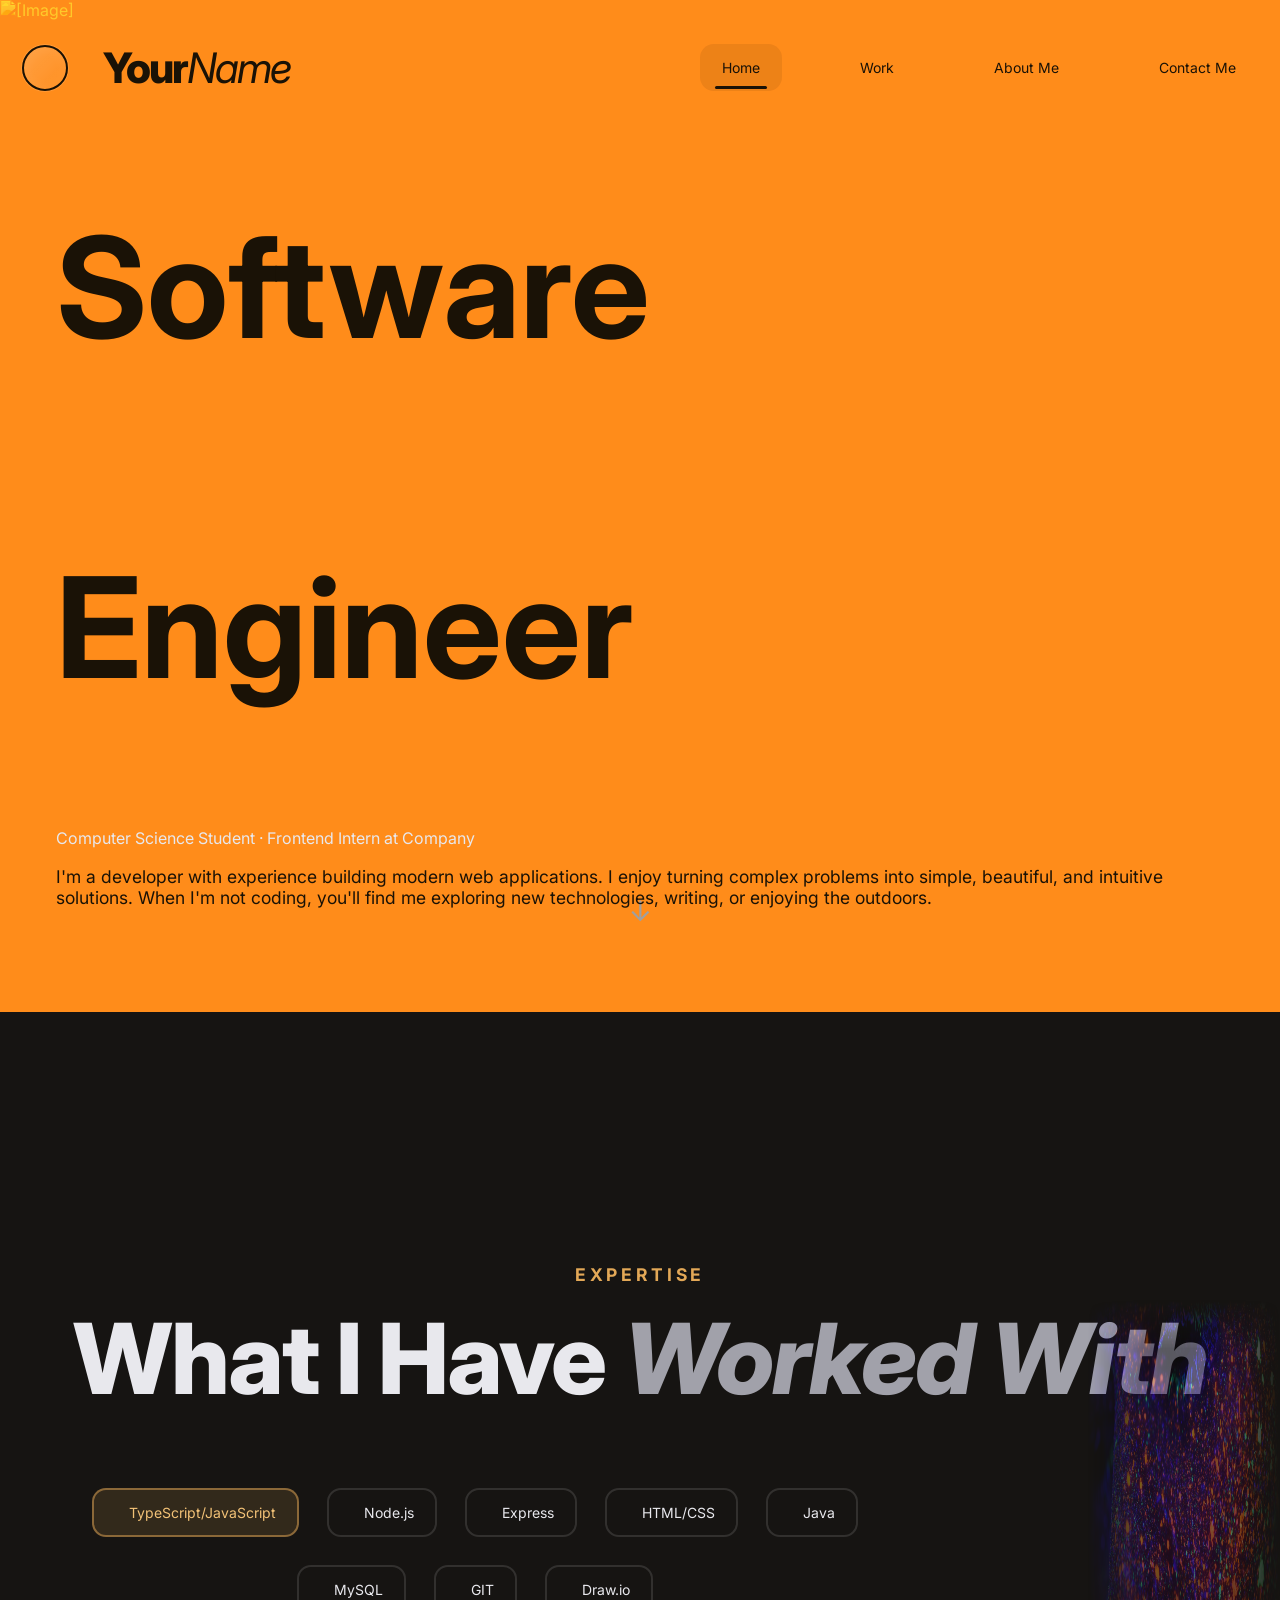
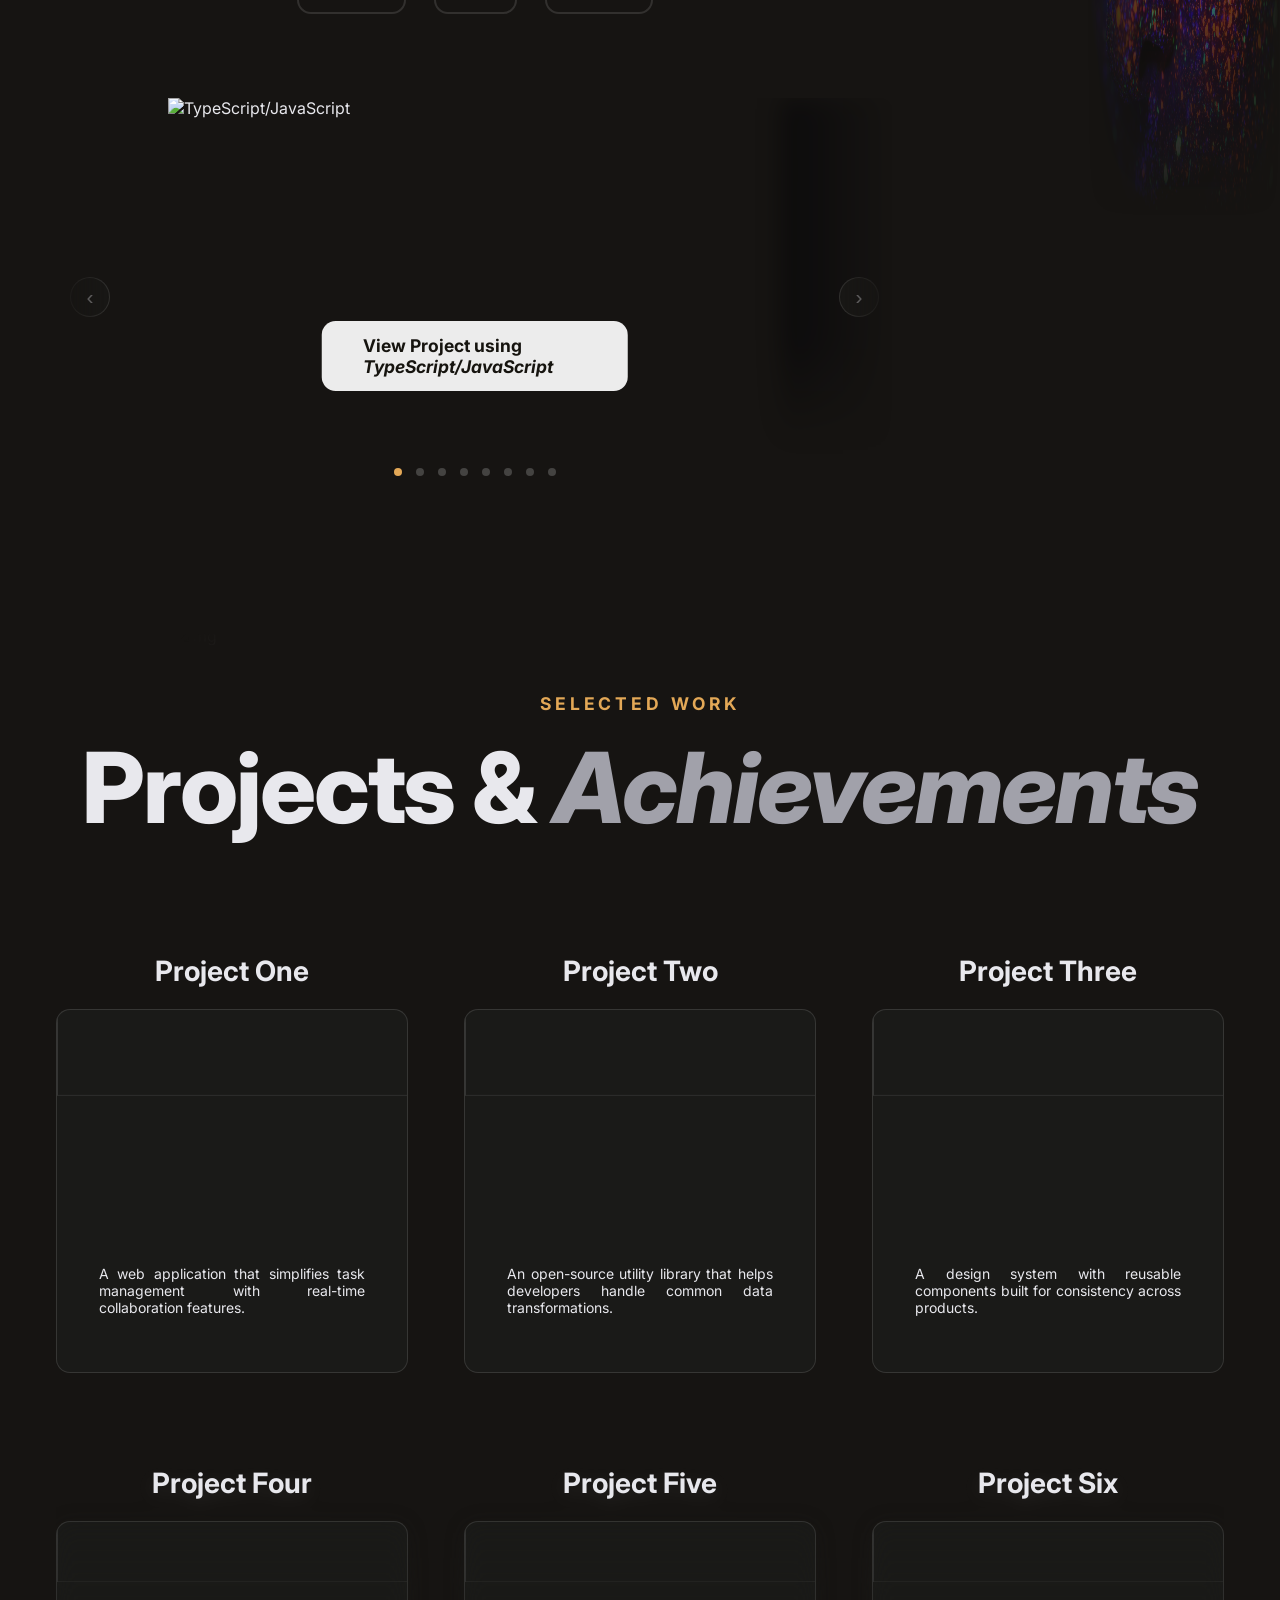
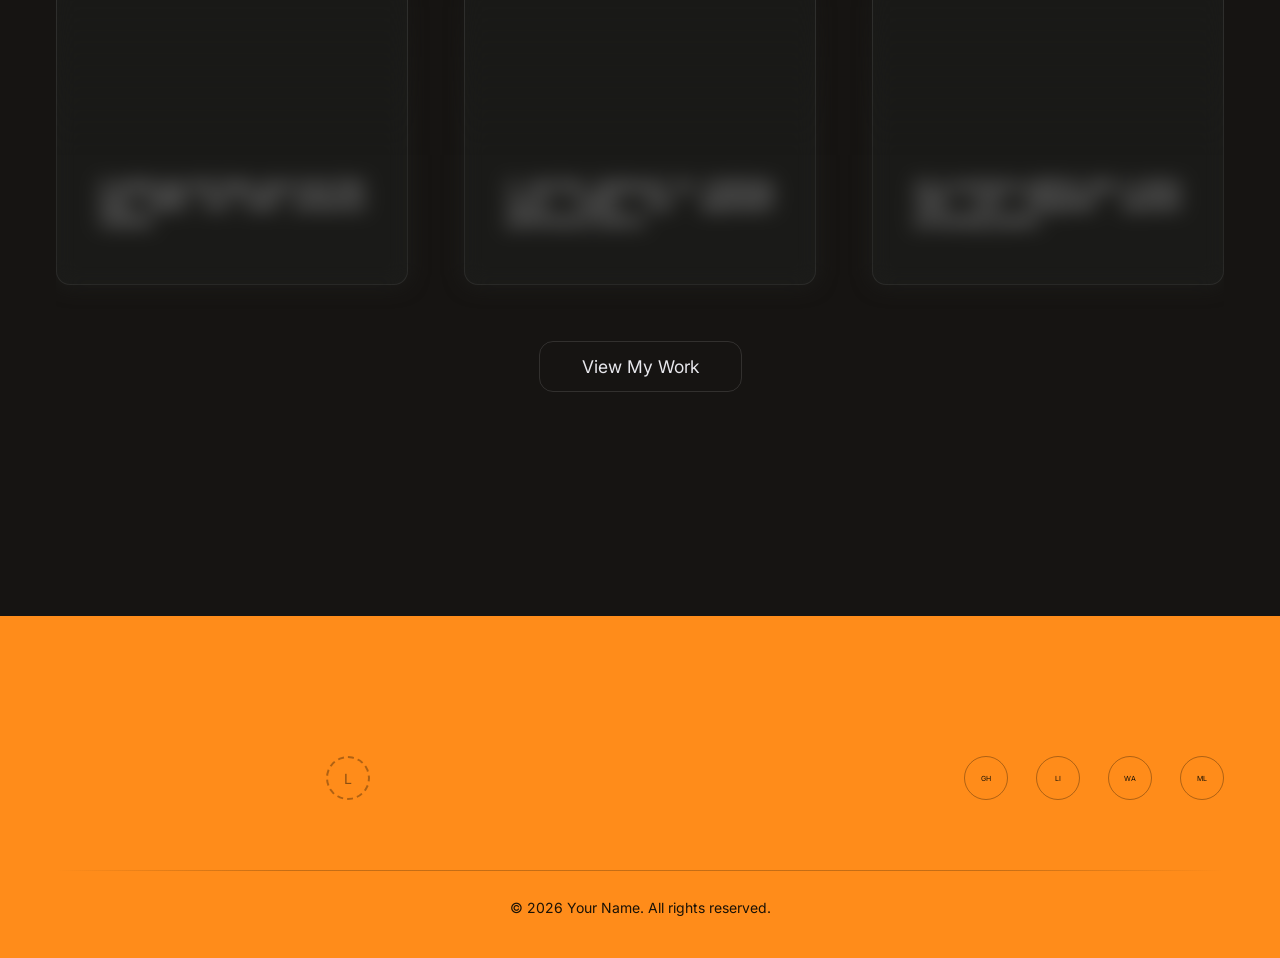
==== commit c1de2d8c: "to main" ====
--- a/index.html
+++ b/index.html
@@ -170,7 +170,7 @@
                   </div>
                 </div>
               </div>
-              <a class="show-more-btn" href="work.html">View My Work</a>
+              <a class="show-more-btn" href="work.html#projects">View My Work</a>
             </div>
           </div>
         </section>
@@ -180,9 +180,6 @@
       <footer class="on-orange" data-observe>
         <div class="container">
           <div class="footer-row">
-            <div class="footer-left">
-              <span class="footer-phone">[Phone Number]</span>
-            </div>
             <div class="footer-center">
               <div class="footer-logo-placeholder">L</div>
             </div>
--- a/css/main.css
+++ b/css/main.css
@@ -1,38 +1,38 @@
 @import url("https://fonts.googleapis.com/css2?family=Inter:ital,wght@0,400;0,800;1,400&display=swap");
 
+/* ─── Root variables ─────────────────────────────────── */
 :root {
-  --unit: 1.75rem; /* base spacing unit */
-
-  --s-0125: calc(var(--unit) * 0.125); /* ~3.5px */
-  --s-025: calc(var(--unit) * 0.25); /* ~7px */
-  --s-0375: calc(var(--unit) * 0.375); /* ~10.5px */
-  --s-05: calc(var(--unit) * 0.5); /* ~14px */
-  --s-0625: calc(var(--unit) * 0.625); /* ~17.5px */
-  --s-075: calc(var(--unit) * 0.75); /* ~21px */
-  --s-0875: calc(var(--unit) * 0.875); /* ~24.5px */
-  --s-1: var(--unit); /* 28px */
-  --s-15: calc(var(--unit) * 1.5); /* 42px */
-  --s-2: calc(var(--unit) * 2); /* 56px */
-  --s-25: calc(var(--unit) * 2.5); /* 70px */
-  --s-3: calc(var(--unit) * 3); /* 84px */
-  --s-35: calc(var(--unit) * 3.5); /* 98px */
-  --s-4: calc(var(--unit) * 4); /* 112px */
-  --s-45: calc(var(--unit) * 4.5); /* 126px */
-  --s-5: calc(var(--unit) * 5); /* 140px */
-  --s-55: calc(var(--unit) * 5.5); /* 154px */
-  --s-6: calc(var(--unit) * 6); /* 168px */
-  --s-65: calc(var(--unit) * 6.5); /* 182px */
-  --s-7: calc(var(--unit) * 7); /* 196px */
-  --s-75: calc(var(--unit) * 7.5); /* 210px */
-  --s-8: calc(var(--unit) * 8); /* 224px */
-  --s-85: calc(var(--unit) * 8.5); /* 238px */
-  --s-9: calc(var(--unit) * 9); /* 252px */
-  --s-95: calc(var(--unit) * 9.5); /* 266px */
-  --s-10: calc(var(--unit) * 10); /* 280px */
-  --s-11: calc(var(--unit) * 11); /* 308px */
-  --s-37: calc(var(--unit) * 45); /* 1260px — max container width */
-
-  /* ─── Accent + surface tokens ─────────────────────── */
+  --unit: 1.75rem;
+
+  --s-0125: calc(var(--unit) * 0.125);
+  --s-025: calc(var(--unit) * 0.25);
+  --s-0375: calc(var(--unit) * 0.375);
+  --s-05: calc(var(--unit) * 0.5);
+  --s-0625: calc(var(--unit) * 0.625);
+  --s-075: calc(var(--unit) * 0.75);
+  --s-0875: calc(var(--unit) * 0.875);
+  --s-1: var(--unit);
+  --s-15: calc(var(--unit) * 1.5);
+  --s-2: calc(var(--unit) * 2);
+  --s-25: calc(var(--unit) * 2.5);
+  --s-3: calc(var(--unit) * 3);
+  --s-35: calc(var(--unit) * 3.5);
+  --s-4: calc(var(--unit) * 4);
+  --s-45: calc(var(--unit) * 4.5);
+  --s-5: calc(var(--unit) * 5);
+  --s-55: calc(var(--unit) * 5.5);
+  --s-6: calc(var(--unit) * 6);
+  --s-65: calc(var(--unit) * 6.5);
+  --s-7: calc(var(--unit) * 7);
+  --s-75: calc(var(--unit) * 7.5);
+  --s-8: calc(var(--unit) * 8);
+  --s-85: calc(var(--unit) * 8.5);
+  --s-9: calc(var(--unit) * 9);
+  --s-95: calc(var(--unit) * 9.5);
+  --s-10: calc(var(--unit) * 10);
+  --s-11: calc(var(--unit) * 11);
+  --s-37: calc(var(--unit) * 45);
+
   --accent: #e3a857;
   --accent-strong: #f2c277;
   --accent-soft: rgba(227, 168, 87, 0.14);
@@ -52,6 +52,7 @@
   scrollbar-width: none;
 }
 
+/* ─── Base / Reset ───────────────────────────────────── */
 html {
   scroll-behavior: smooth;
   scroll-padding-top: 88px;
@@ -62,24 +63,90 @@
   color: #fff;
 }
 
-/* --- Shared section headings --- */
+:focus-visible {
+  outline: 2px solid var(--accent);
+  outline-offset: 3px;
+  border-radius: 4px;
+}
+
+::-webkit-scrollbar {
+  width: 10px;
+}
+::-webkit-scrollbar-track {
+  background: transparent;
+}
+::-webkit-scrollbar-thumb {
+  background: rgba(255, 255, 255, 0.12);
+  border-radius: 8px;
+  border: 2px solid transparent;
+  background-clip: padding-box;
+}
+::-webkit-scrollbar-thumb:hover {
+  background: rgba(255, 255, 255, 0.22);
+  background-clip: padding-box;
+}
+
+body {
+  height: 100%;
+  margin: 0;
+  font-size: 1rem;
+  font-family: "Inter", "SF Pro Display", "Helvetica Neue", sans-serif;
+  background: #161412;
+  color: #e8e8ed;
+}
+
+a {
+  text-decoration: none;
+}
+
+/* ─── Layout ──────────────────────────────────────────── */
+.container {
+  max-width: var(--s-37);
+  margin: 0 auto;
+  padding: 0 var(--s-2);
+}
+
+#page {
+  display: flex;
+  flex-direction: column;
+  min-height: 100vh;
+  position: relative;
+  overflow-x: clip;
+}
+
+#content {
+  flex: 1;
+  display: flex;
+  flex-direction: column;
+  gap: var(--s-3);
+}
+
+section {
+  padding: var(--s-2) 0;
+}
+
+.page-intro {
+  color: #a1a1aa;
+}
+
+/* ─── Shared section headings ─────────────────────────── */
 .section-kicker {
   display: block;
   text-align: center;
-  font-size: var(--s-05);
+  font-size: var(--s-0625);
   text-transform: uppercase;
   letter-spacing: 0.22em;
   color: var(--accent);
   font-weight: 700;
-  margin-bottom: var(--s-0375);
+  margin-bottom: var(--s-05);
 }
 
 .section-title {
   text-align: center;
-  font-size: var(--s-3);
+  font-size: var(--s-35);
   font-weight: 800;
   letter-spacing: -0.02em;
-  margin: 0 0 var(--s-2);
+  margin: 0 0 var(--s-25);
   color: var(--text);
 }
 
@@ -88,7 +155,51 @@
   color: var(--text-dim);
 }
 
-/* --- Mobile menu toggle (hidden on desktop) --- */
+/* ─── Page transition overlay ─────────────────────────── */
+#page.page-enter {
+  animation: pageFadeIn 0.6s cubic-bezier(0.16, 1, 0.3, 1) forwards;
+}
+
+.page-transition {
+  position: fixed;
+  inset: 0;
+  background:
+    linear-gradient(
+      135deg,
+      #0d0b0a 0%,
+      #0d0b0a 30%,
+      #7a4108 45%,
+      #ff8c1a 50%,
+      #7a4108 55%,
+      #0d0b0a 70%,
+      #0d0b0a 100%
+    );
+  background-color: #0d0b0a;
+  background-size: 300% 300%;
+  background-position: 0% 0%;
+  z-index: 100;
+  pointer-events: none;
+  opacity: 0;
+  transition: opacity 0.35s ease;
+}
+
+.page-transition.active {
+  opacity: 1;
+  pointer-events: all;
+  animation: transitionGradient 1.6s ease-out 1 forwards;
+}
+
+@keyframes transitionGradient {
+  0% { background-position: 0% 0%; }
+  100% { background-position: 100% 100%; }
+}
+
+@keyframes pageFadeIn {
+  from { opacity: 0; transform: translateY(20px); }
+  to { opacity: 1; transform: translateY(0); }
+}
+
+/* ─── Mobile menu toggle ──────────────────────────────── */
 .menu-toggle {
   display: none;
   flex-direction: column;
@@ -123,101 +234,7 @@
   transform: translateY(-7px) rotate(-45deg);
 }
 
-:focus-visible {
-  outline: 2px solid var(--accent);
-  outline-offset: 3px;
-  border-radius: 4px;
-}
-
-::-webkit-scrollbar {
-  width: 10px;
-}
-::-webkit-scrollbar-track {
-  background: transparent;
-}
-::-webkit-scrollbar-thumb {
-  background: rgba(255, 255, 255, 0.12);
-  border-radius: 8px;
-  border: 2px solid transparent;
-  background-clip: padding-box;
-}
-::-webkit-scrollbar-thumb:hover {
-  background: rgba(255, 255, 255, 0.22);
-  background-clip: padding-box;
-}
-
-html {
-  scroll-behavior: smooth;
-}
-
-/* data-observe now handled by JS clip-path reveal */
-
-body {
-  height: 100%;
-  margin: 0;
-  font-size: 1rem;
-  font-family: "Inter", "SF Pro Display", "Helvetica Neue", sans-serif;
-  background: #161412;
-  color: #e8e8ed;
-}
-
-a {
-  text-decoration: none;
-}
-
-.container {
-  max-width: var(--s-37);
-  margin: 0 auto;
-  padding: 0 var(--s-2);
-}
-
-#page {
-  display: flex;
-  flex-direction: column;
-  min-height: 100vh;
-  position: relative;
-  overflow-x: clip;
-}
-
-#page.page-enter {
-  animation: pageFadeIn 0.5s cubic-bezier(0.16, 1, 0.3, 1) forwards;
-}
-
-.page-transition {
-  position: fixed;
-  inset: 0;
-  background: #1a1a18;
-  z-index: 100;
-  pointer-events: none;
-  opacity: 0;
-  transition: opacity 0.35s ease;
-}
-
-.page-transition.active {
-  opacity: 1;
-  pointer-events: all;
-}
-
-@keyframes pageFadeIn {
-  from { opacity: 0; transform: translateY(12px); }
-  to { opacity: 1; transform: translateY(0); }
-}
-
-#content {
-  flex: 1;
-  display: flex;
-  flex-direction: column;
-  gap: var(--s-2);
-}
-
-section {
-  padding: var(--s-1) 0;
-}
-
-.page-intro {
-  color: #a1a1aa;
-}
-
+/* ─── Header / Navigation ─────────────────────────────── */
 header {
   position: fixed;
   top: 0;
@@ -302,6 +319,11 @@
   padding: var(--s-05) var(--s-075);
 }
 
+header nav {
+  display: flex;
+  gap: var(--s-2);
+}
+
 header nav a {
   position: relative;
   display: inline-flex;
@@ -353,11 +375,7 @@
   transform: scaleX(1);
 }
 
-header nav {
-  display: flex;
-  gap: var(--s-2);
-}
-
+/* Header — over-orange (home hero) */
 header.over-orange:not(.scrolled):not(.nav-open) .logo,
 header.over-orange:not(.scrolled):not(.nav-open) nav a {
   color: #1a1206;
@@ -384,9 +402,10 @@
   border-color: #1a1206;
 }
 
+/* ─── Footer ──────────────────────────────────────────── */
 footer {
   background: #ff8c1a;
-  padding: var(--s-3) 0 var(--s-15);
+  padding: var(--s-5) 0 var(--s-15);
   margin-top: var(--s-6);
   color: #1a1206;
 }
@@ -394,7 +413,7 @@
 footer .container {
   display: flex;
   flex-direction: column;
-  gap: var(--s-2);
+  gap: var(--s-25);
 }
 
 .footer-row {
@@ -403,7 +422,6 @@
   justify-content: space-between;
 }
 
-.footer-left,
 .footer-center,
 .footer-right {
   flex: 1;
@@ -417,12 +435,7 @@
 
 .footer-right {
   justify-content: flex-end;
-  gap: var(--s-075);
-}
-
-.footer-phone {
-  font-size: var(--s-0625);
-  color: #1a1206;
+  gap: var(--s-1);
 }
 
 .footer-logo-placeholder {
@@ -438,9 +451,9 @@
 }
 
 .social-link {
-  width: 36px;
-  height: 36px;
-  border: 1px solid rgba(26, 18, 6, 0.35);
+  width: 42px;
+  height: 42px;
+  border: 1.5px solid rgba(26, 18, 6, 0.35);
   border-radius: 50%;
   display: flex;
   align-items: center;
@@ -463,10 +476,6 @@
 }
 
 .footer.on-orange {
-  color: #1a1206;
-}
-
-.footer.on-orange .footer-phone {
   color: #1a1206;
 }
 
@@ -512,7 +521,30 @@
     ) 1;
 }
 
-/* --- Scaling --- */
+/* ─── Shared hero keyframes ──────────────────────────── */
+@keyframes heroSlideUp {
+  from {
+    opacity: 0;
+    transform: translateY(var(--start-y, 40px));
+  }
+  to {
+    opacity: 1;
+    transform: translateY(0);
+  }
+}
+
+@keyframes heroImageIn {
+  from {
+    opacity: 0;
+    transform: translate(-50%, -45%) scale(1.05);
+  }
+  to {
+    opacity: 0.65;
+    transform: translate(-50%, -50%) scale(1);
+  }
+}
+
+/* ─── Scaling / Responsive ────────────────────────────── */
 @media (max-width: 1024px) {
   :root {
     --unit: 1.5rem;
@@ -581,8 +613,6 @@
     gap: var(--s-1);
   }
 
-  .footer-left,
-  .footer-center,
   .footer-right {
     flex: none;
     width: 100%;
@@ -590,7 +620,7 @@
   }
 }
 
-/* --- Respect reduced-motion preferences --- */
+/* ─── Reduced motion ──────────────────────────────────── */
 @media (prefers-reduced-motion: reduce) {
   *,
   *::before,
--- a/css/index.css
+++ b/css/index.css
@@ -1,18 +1,4 @@
-section:not(:first-child) p,
-.skill-label {
-  font-size: var(--s-05);
-}
-
-section:not(:first-child) h3 {
-  font-size: var(--s-2);
-  text-align: center;
-}
-
-section:not(:first-child) h4 {
-  font-size: var(--s-1);
-  text-align: center;
-}
-
+/* ─── Hero ────────────────────────────────────────────── */
 .hero {
   min-height: 100vh;
   height: 100vh;
@@ -36,17 +22,22 @@
 }
 
 .hero.animate-in .hero-text {
-  animation: heroSlideUp 0.8s cubic-bezier(0.16, 1, 0.3, 1) 0.1s forwards;
+  --start-y: 60px;
+  animation: heroSlideUp 0.8s cubic-bezier(0.16, 1, 0.3, 1) 0s forwards;
 }
 
 .hero-title h1 {
   will-change: transform, opacity;
   opacity: 0;
   transform: translateY(40px);
+  display: flex;
+  flex-direction: column;
+  gap: 0;
 }
 
 .hero.animate-in .hero-title h1 {
-  animation: heroSlideUp 0.7s cubic-bezier(0.16, 1, 0.3, 1) 0.2s forwards;
+  --start-y: 40px;
+  animation: heroSlideUp 0.7s cubic-bezier(0.16, 1, 0.3, 1) 0.1s forwards;
 }
 
 .hero-text > p {
@@ -56,7 +47,8 @@
 }
 
 .hero.animate-in .hero-text > p {
-  animation: heroSlideUp 0.6s cubic-bezier(0.16, 1, 0.3, 1) 0.35s forwards;
+  --start-y: 30px;
+  animation: heroSlideUp 0.6s cubic-bezier(0.16, 1, 0.3, 1) 0.9s forwards;
 }
 
 .hero-subtitle {
@@ -66,11 +58,12 @@
 }
 
 .hero.animate-in .hero-subtitle {
-  animation: heroSlideUp 0.6s cubic-bezier(0.16, 1, 0.3, 1) 0.5s forwards;
+  --start-y: 30px;
+  animation: heroSlideUp 0.6s cubic-bezier(0.16, 1, 0.3, 1) 1.6s forwards;
 }
 
 .hero.animate-in .hero-image-bg {
-  animation: heroImageIn 1.2s cubic-bezier(0.16, 1, 0.3, 1) 0s forwards;
+  animation: heroImageIn 0.4s cubic-bezier(0.34, 1.56, 0.64, 1) 0.9s forwards;
 }
 
 .hero-image-bg {
@@ -78,29 +71,17 @@
   top: 50%;
   left: 50%;
   transform: translate(-50%, -50%);
-
   width: 100%;
   height: 100%;
   max-width: none;
   max-height: none;
   object-fit: cover;
-
   z-index: 0;
   opacity: 0;
   will-change: transform;
   mix-blend-mode: overlay;
   filter: saturate(1.05) contrast(1.02);
   pointer-events: none;
-}
-
-.hero.animate-in .hero-image-bg {
-  animation: heroImageIn 1.2s cubic-bezier(0.16, 1, 0.3, 1) 0s forwards;
-}
-
-.hero-title h1 {
-  display: flex;
-  flex-direction: column;
-  gap: 0;
 }
 
 .hero h1 {
@@ -120,10 +101,6 @@
 .hero .hero-subtitle {
   color: #1a1206;
   text-shadow: none;
-}
-
-.hero .role,
-.hero .hero-subtitle {
   font-size: var(--s-0625);
 }
 
@@ -136,17 +113,7 @@
   z-index: 1;
 }
 
-section:nth-child(2) {
-  min-height: var(--section-min);
-  margin-bottom: var(--s-55);
-  position: relative;
-}
-
-section:nth-child(3) {
-  margin-top: var(--s-2);
-  margin-bottom: var(--s-10);
-}
-
+/* Hero — scroll arrow */
 .hero::after {
   content: "\2193";
   display: block;
@@ -160,6 +127,7 @@
   animation: heroArrowIn 0.5s ease 1.2s forwards, bounce 2s infinite 1.7s;
 }
 
+/* ─── Skills ──────────────────────────────────────────── */
 #skills {
   margin-top: var(--s-4);
 }
@@ -167,7 +135,7 @@
 .skill-and-img {
   display: grid;
   grid-template-columns: 1fr 1fr;
-  gap: var(--s-1);
+  gap: var(--s-2);
 }
 
 .skill-and-img > div:last-child {
@@ -183,22 +151,9 @@
   opacity: 45%;
   transform: translate3d(0, var(--py, 0px), 0);
   will-change: transform;
-
   mask-image:
-    linear-gradient(
-      to left,
-      transparent 0%,
-      black 15%,
-      black 50%,
-      transparent 70%
-    ),
-    linear-gradient(
-      to bottom,
-      transparent 0%,
-      black 8%,
-      black 40%,
-      transparent 85%
-    );
+    linear-gradient(to left, transparent 0%, black 15%, black 50%, transparent 70%),
+    linear-gradient(to bottom, transparent 0%, black 8%, black 40%, transparent 85%);
   mask-composite: intersect;
 }
 
@@ -230,9 +185,32 @@
   border-radius: var(--s-05);
   cursor: pointer;
   text-align: center;
+  opacity: 0;
+  transform: translateY(12px);
   transition:
+    opacity 0.35s cubic-bezier(0.16, 1, 0.3, 1),
+    transform 0.35s cubic-bezier(0.16, 1, 0.3, 1),
     border-color 0.6s,
     background 0.6s;
+  transition-delay: calc(var(--i, 0) * 0.03s);
+}
+
+.skill-item.skill-revealed {
+  opacity: 1;
+  transform: translateY(0);
+}
+
+.skill-item:hover {
+  border-color: rgba(255, 255, 255, 0.25);
+}
+
+.skill-item.active {
+  border-color: var(--accent-line);
+  background: var(--accent-soft);
+}
+
+.skill-item.active .skill-label {
+  color: var(--accent-strong);
 }
 
 .skill-icon {
@@ -246,37 +224,29 @@
   width: 100%;
 }
 
-.skill-item:hover {
-  border-color: rgba(255, 255, 255, 0.25);
-}
-
-.skill-item.active {
-  border-color: var(--accent-line);
-  background: var(--accent-soft);
-}
-
-.skill-item.active .skill-label {
-  color: var(--accent-strong);
-}
+section:not(:first-child) p,
+.skill-label {
+  font-size: var(--s-05);
+}
+
+section:not(:first-child) h3 {
+  font-size: var(--s-2);
+  text-align: center;
+}
+
+section:not(:first-child) h4 {
+  font-size: var(--s-1);
+  text-align: center;
+}
+
+/* ─── Carousel ────────────────────────────────────────── */
 .carousel {
   overflow: visible;
   position: relative;
   border-radius: var(--s-05);
   padding: 0 var(--s-4);
-  mask-image: linear-gradient(
-    to right,
-    transparent 0%,
-    black 12%,
-    black 88%,
-    transparent 100%
-  );
-  -webkit-mask-image: linear-gradient(
-    to right,
-    transparent 0%,
-    black 12%,
-    black 88%,
-    transparent 100%
-  );
+  mask-image: linear-gradient(to right, transparent 0%, black 12%, black 88%, transparent 100%);
+  -webkit-mask-image: linear-gradient(to right, transparent 0%, black 12%, black 88%, transparent 100%);
 }
 
 .carousel-track {
@@ -304,13 +274,7 @@
   aspect-ratio: 16 / 9;
   object-fit: cover;
   display: block;
-  mask-image:
-    linear-gradient(
-      to bottom,
-      black 0%,
-      black 70%,
-      transparent 100%
-    );
+  mask-image: linear-gradient(to bottom, black 0%, black 70%, transparent 100%);
 }
 
 .photo-card-placeholder {
@@ -331,8 +295,7 @@
   height: 40px;
   border-radius: 50%;
   border: 1px solid rgba(255, 255, 255, 0.2);
-  background: rgba(26, 26, 24, 0.6);
-  backdrop-filter: blur(8px);
+  background: #1a1a18;
   color: #e8e8ed;
   font-size: var(--s-075);
   cursor: pointer;
@@ -416,6 +379,7 @@
   color: #a1a1aa;
 }
 
+/* ─── Projects (index) ────────────────────────────────── */
 .projects-bg-1 {
   position: absolute;
   top: 50%;
@@ -426,41 +390,43 @@
   opacity: 0.45;
   z-index: 0;
   will-change: transform;
-
   mask-image:
-    linear-gradient(
-      to bottom,
-      transparent 0%,
-      black 10%,
-      black 50%,
-      transparent 80%
-    ),
-    linear-gradient(
-      to right,
-      transparent 0%,
-      black 10%,
-      black 50%,
-      transparent 80%
-    );
+    linear-gradient(to bottom, transparent 0%, black 10%, black 50%, transparent 80%),
+    linear-gradient(to right, transparent 0%, black 10%, black 50%, transparent 80%);
   mask-composite: intersect;
 }
 
 .projects-wrapper {
   position: relative;
+}
+
+.projects-wrapper::after {
+  content: '';
+  position: absolute;
+  bottom: 0;
+  left: 0;
+  right: 0;
+  height: 55%;
+  z-index: 2;
+  pointer-events: none;
+  backdrop-filter: blur(10px);
+  -webkit-backdrop-filter: blur(10px);
+  mask-image: linear-gradient(to bottom, transparent 10%, #000 60%);
+  -webkit-mask-image: linear-gradient(to bottom, transparent 10%, #000 60%);
 }
 
 .projects-grid {
   display: grid;
-  grid-template-columns: repeat(3, 1fr);
-  gap: var(--s-15);
+  grid-template-columns: repeat(auto-fit, minmax(min(100%, 340px), 1fr));
+  gap: var(--s-2);
 }
 
 .project-item {
   position: relative;
   opacity: 0;
-  transform: translateY(46px) scale(0.94);
-  transition: opacity 0.7s cubic-bezier(0.16, 1, 0.3, 1),
-              transform 0.7s cubic-bezier(0.16, 1, 0.3, 1);
+  transform: translateY(28px) scale(0.96);
+  transition: opacity 0.4s cubic-bezier(0.16, 1, 0.3, 1),
+              transform 0.4s cubic-bezier(0.16, 1, 0.3, 1);
 }
 
 .project-item.revealed {
@@ -469,21 +435,20 @@
 }
 
 .project-item:nth-child(1) { transition-delay: 0s; }
-.project-item:nth-child(2) { transition-delay: 0.08s; }
-.project-item:nth-child(3) { transition-delay: 0.16s; }
-.project-item:nth-child(4) { transition-delay: 0.24s; }
-.project-item:nth-child(5) { transition-delay: 0.32s; }
-.project-item:nth-child(6) { transition-delay: 0.4s; }
+.project-item:nth-child(2) { transition-delay: 0.05s; }
+.project-item:nth-child(3) { transition-delay: 0.1s; }
+.project-item:nth-child(4) { transition-delay: 0.15s; }
+.project-item:nth-child(5) { transition-delay: 0.2s; }
+.project-item:nth-child(6) { transition-delay: 0.25s; }
 
 .project-item h4 {
-  font-size: var(--s-1);
+  font-size: var(--s-15);
   text-align: center;
-  margin-bottom: var(--s-05);
+  margin-bottom: var(--s-075);
 }
 
 .card {
-  background: rgba(37, 37, 37, 0.45);
-  backdrop-filter: blur(10px);
+  background: #1a1a18;
   border: 1px solid var(--border);
   border-radius: var(--s-05);
   overflow: hidden;
@@ -515,13 +480,6 @@
 
 .card-img {
   transition: transform 0.5s cubic-bezier(0.16, 1, 0.3, 1);
-}
-
-.card-body {
-  transition: transform 0.5s cubic-bezier(0.16, 1, 0.3, 1);
-}
-
-.card-img {
   width: 100%;
   aspect-ratio: 16 / 9;
   border: 1px solid rgba(255, 255, 255, 0.12);
@@ -536,7 +494,9 @@
 }
 
 .card-body {
-  padding: var(--s-1);
+  transition: transform 0.5s cubic-bezier(0.16, 1, 0.3, 1);
+  padding: var(--s-15);
+  flex: 1;
 }
 
 .card p {
@@ -547,6 +507,7 @@
 
 .show-more-btn {
   position: relative;
+  z-index: 3;
   display: flex;
   margin: var(--s-2) auto 0;
   align-items: center;
@@ -575,28 +536,7 @@
   transform: translateY(-2px);
 }
 
-@keyframes heroSlideUp {
-  from {
-    opacity: 0;
-    transform: translateY(var(--start-y, 40px));
-  }
-  to {
-    opacity: 1;
-    transform: translateY(0);
-  }
-}
-
-@keyframes heroImageIn {
-  from {
-    opacity: 0;
-    transform: translate(-50%, -45%) scale(1.05);
-  }
-  to {
-    opacity: 0.65;
-    transform: translate(-50%, -50%) scale(1);
-  }
-}
-
+/* ─── Keyframes ───────────────────────────────────────── */
 @keyframes heroArrowIn {
   from {
     opacity: 0;
@@ -609,16 +549,11 @@
 }
 
 @keyframes bounce {
-  0%,
-  100% {
-    transform: translateX(-50%) translateY(0);
-  }
-  50% {
-    transform: translateX(-50%) translateY(var(--s-05));
-  }
-}
-
-/* --- Responsive --- */
+  0%, 100% { transform: translateX(-50%) translateY(0); }
+  50% { transform: translateX(-50%) translateY(var(--s-05)); }
+}
+
+/* ─── Responsive ──────────────────────────────────────── */
 @media (max-width: 900px) {
   .skill-and-img {
     grid-template-columns: 1fr;
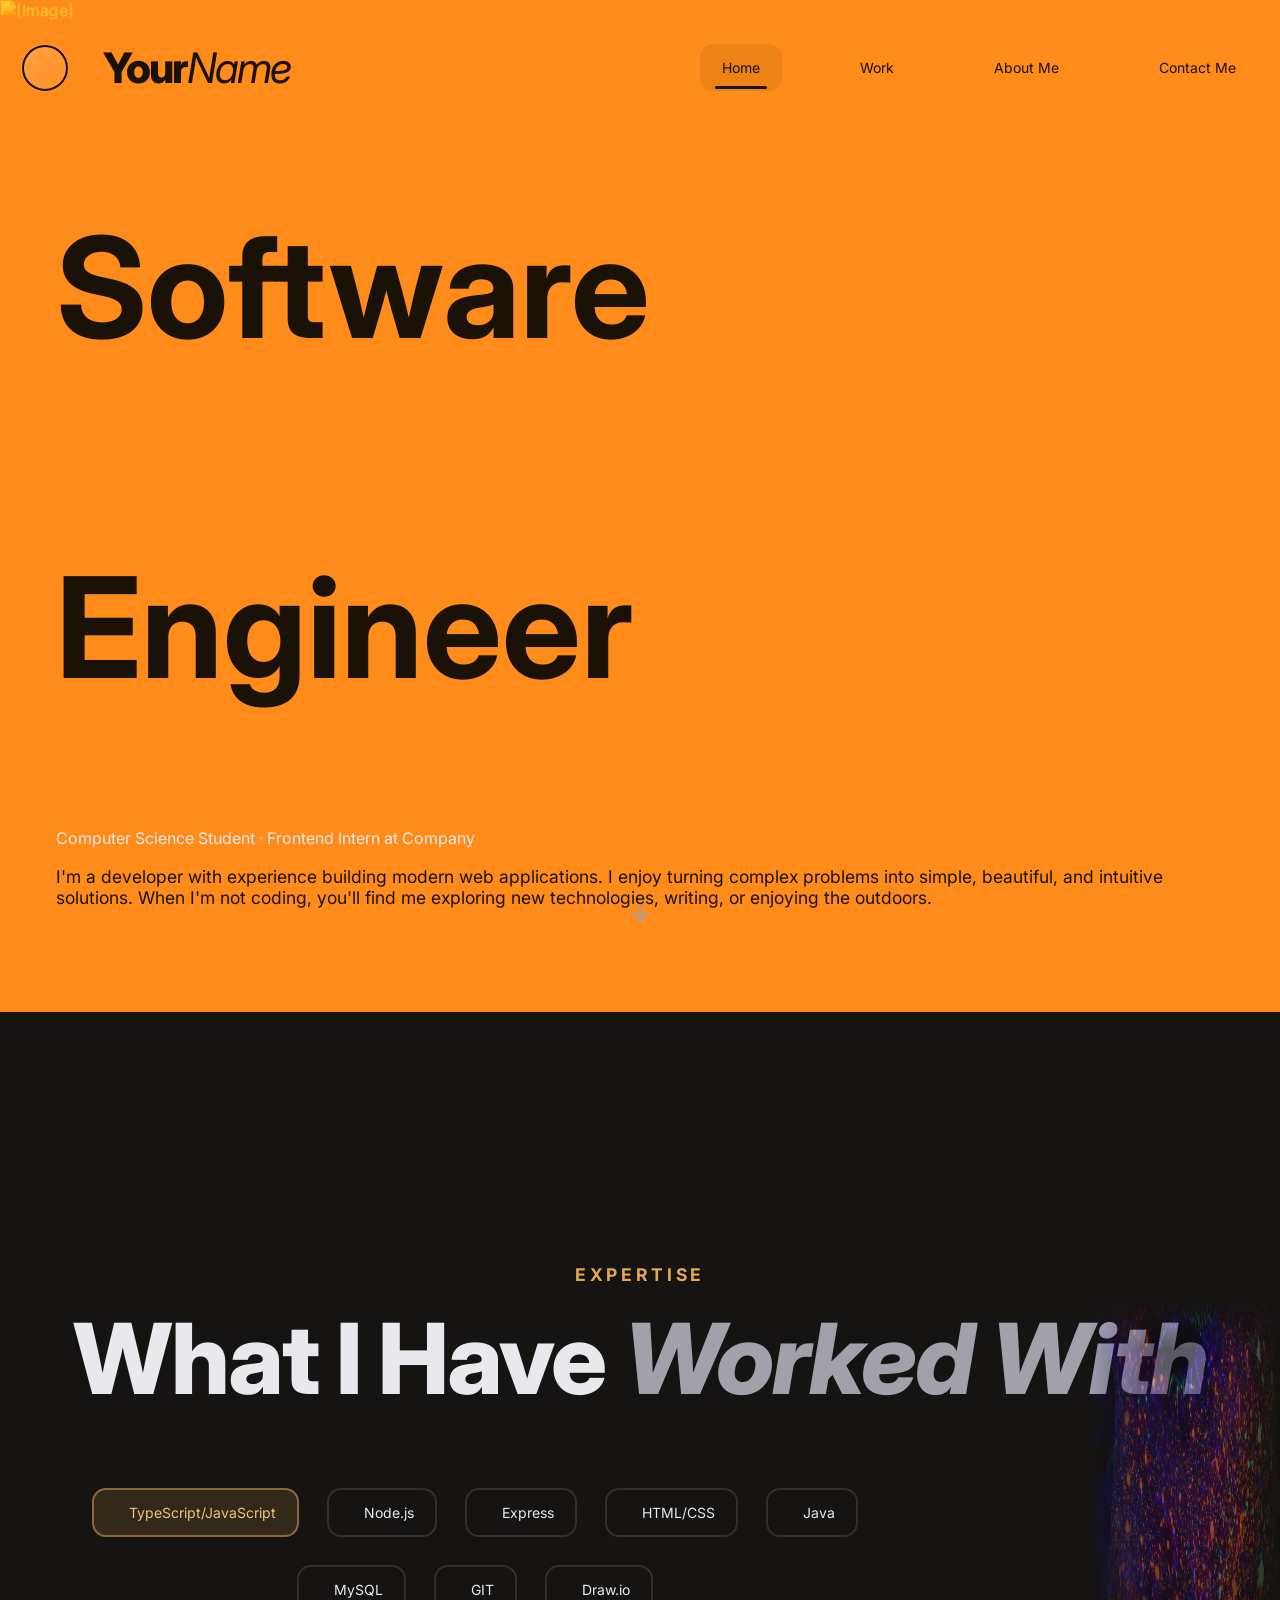
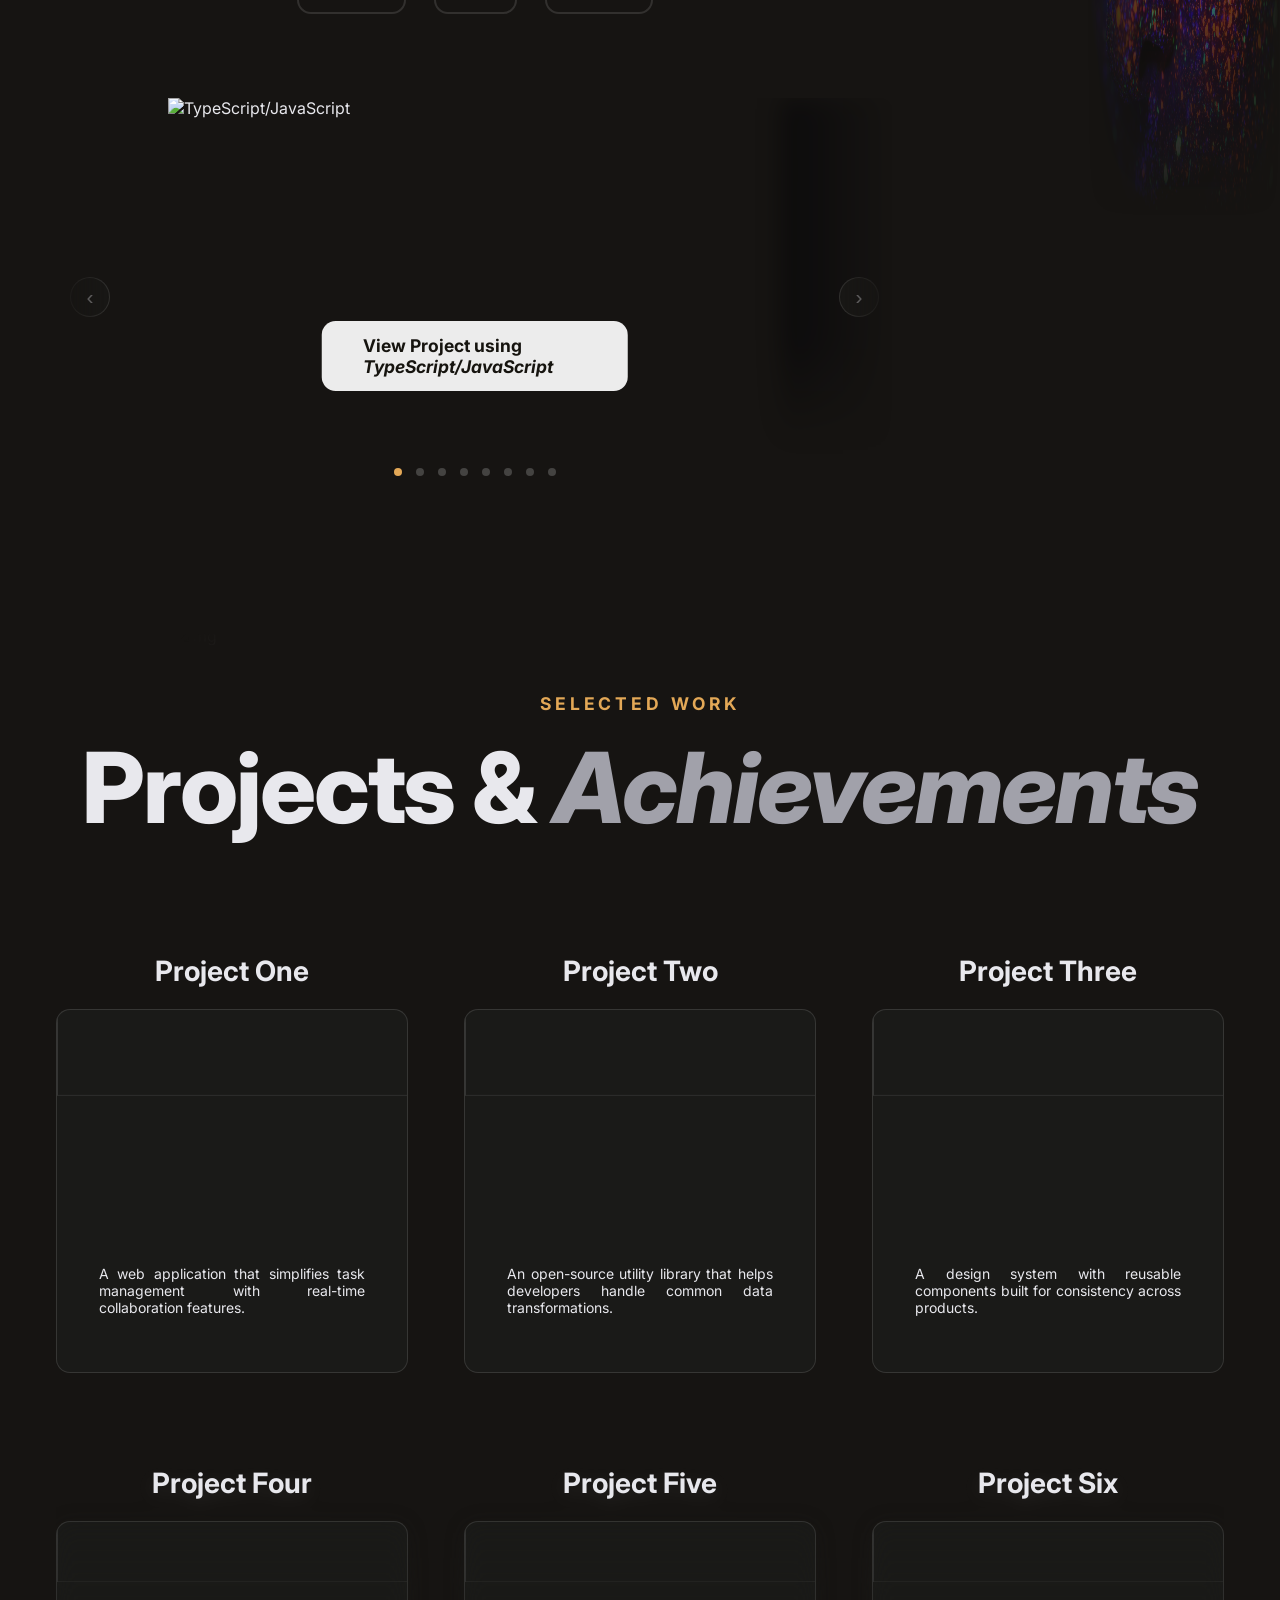
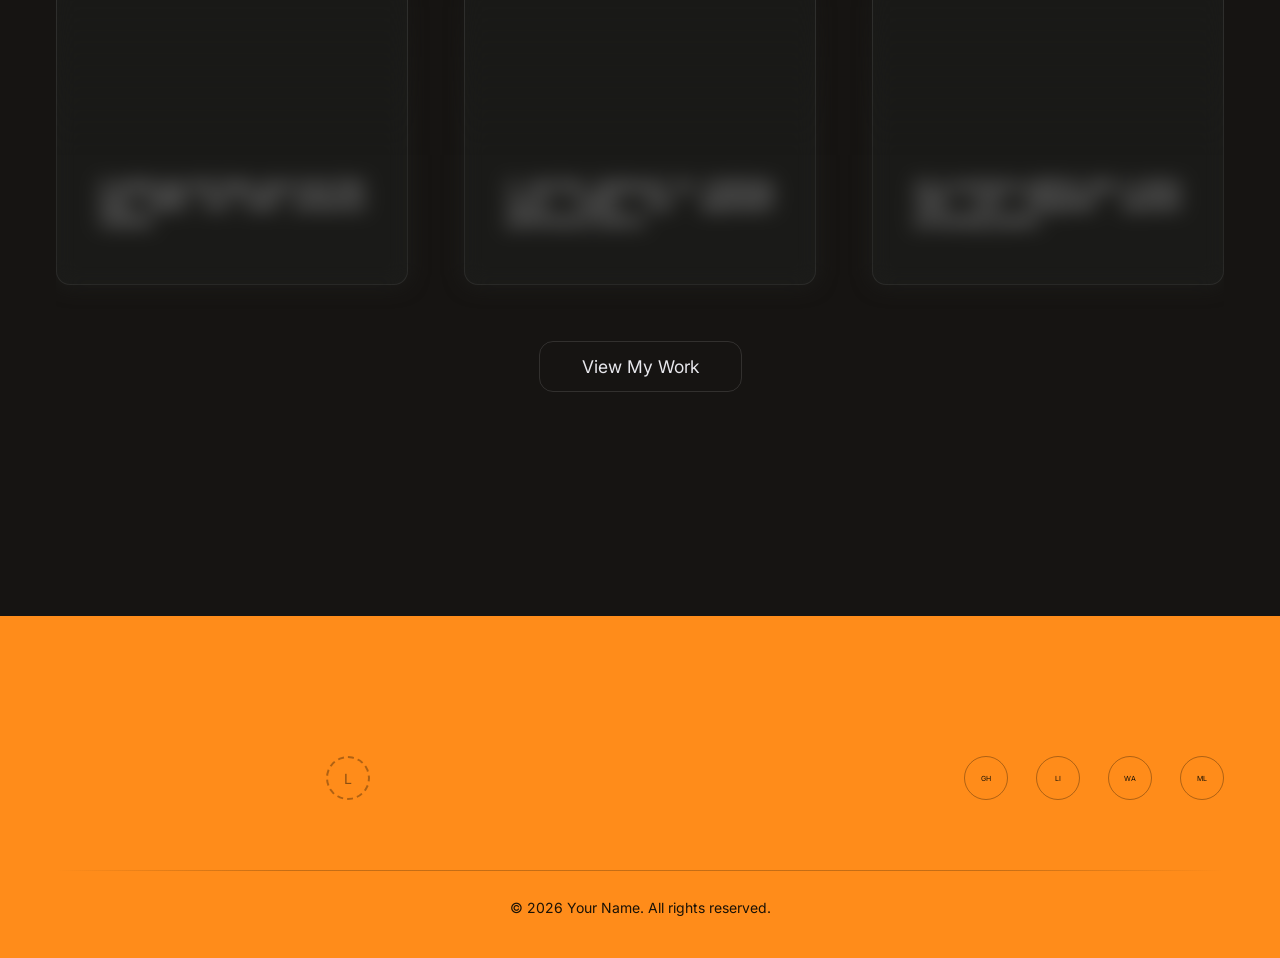
==== commit 3a0bdc42: "st" ====
--- a/index.html
+++ b/index.html
@@ -216,7 +216,7 @@
         </div>
       </footer>
     </div>
-    <script src="javaScript/main.js"></script>
-    <script src="javaScript/index.js"></script>
+    <script src="java-script/main.js"></script>
+    <script src="java-script/index.js"></script>
   </body>
 </html>
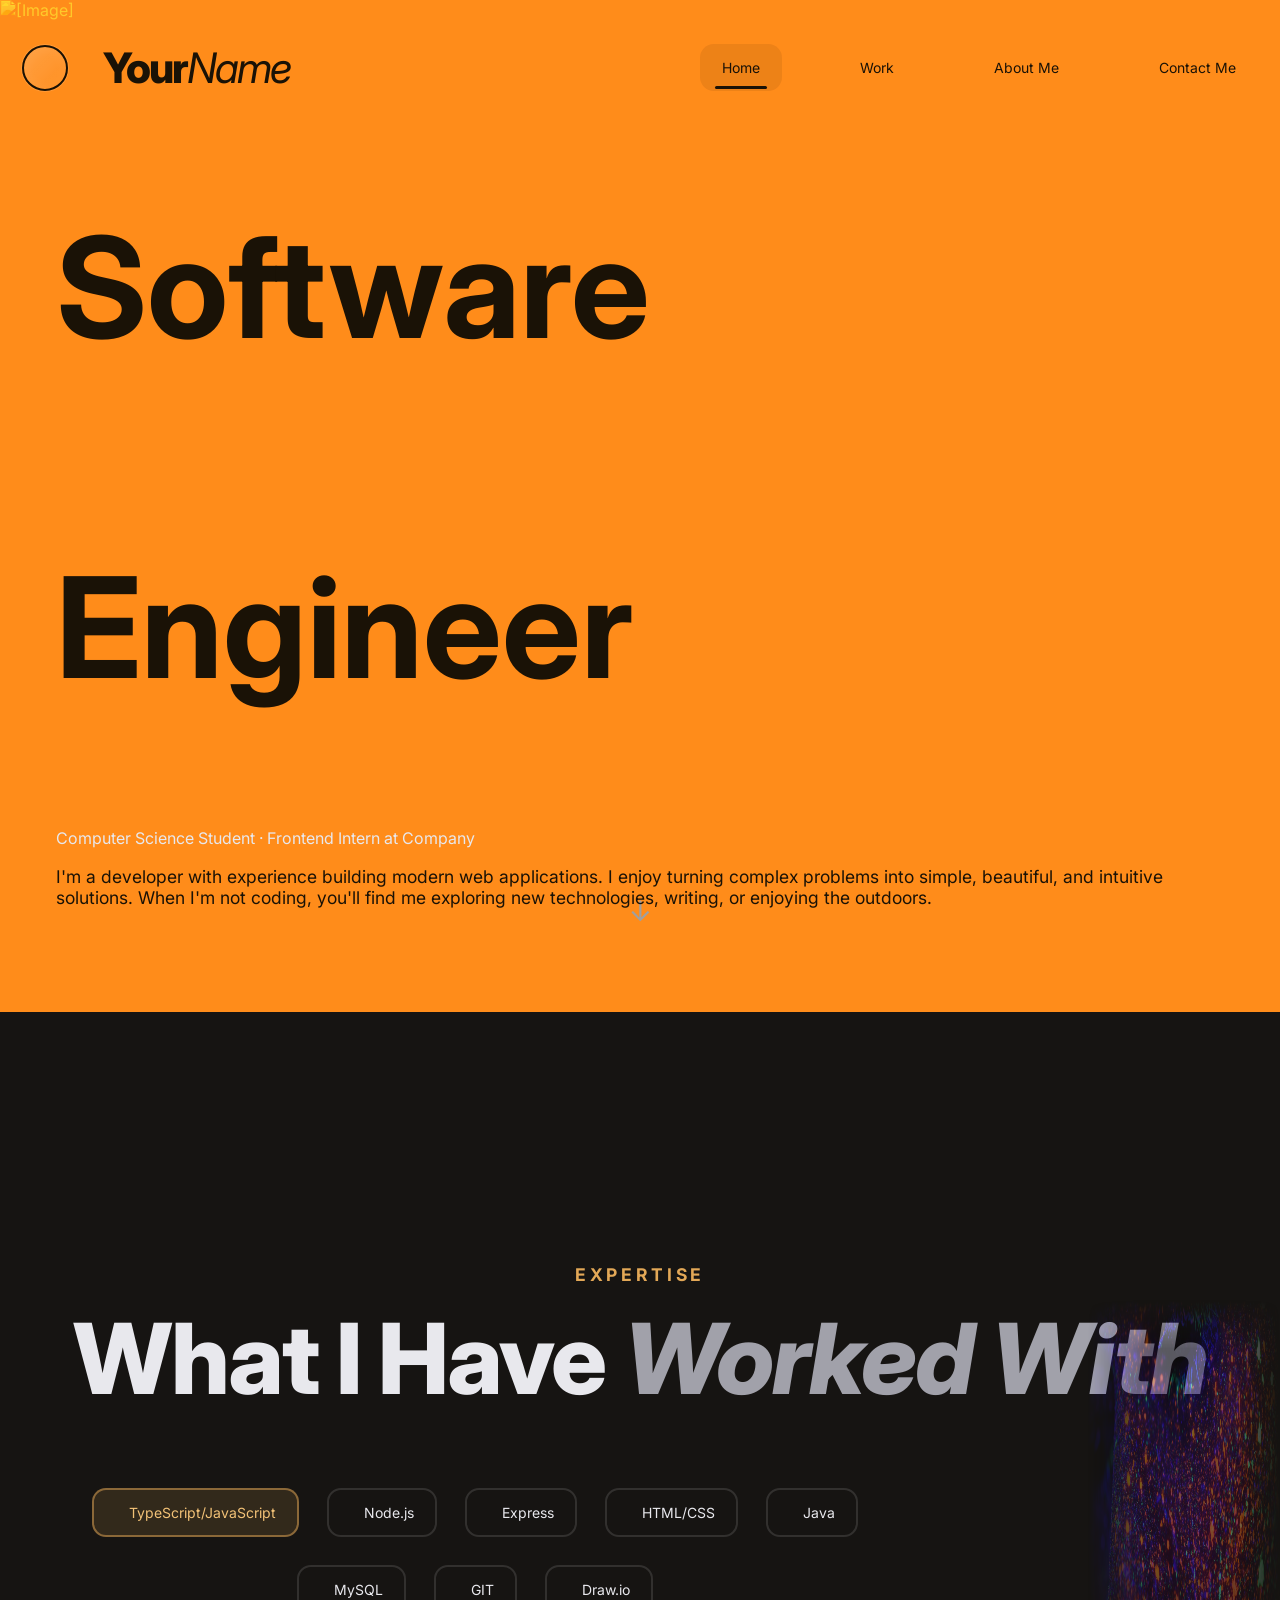
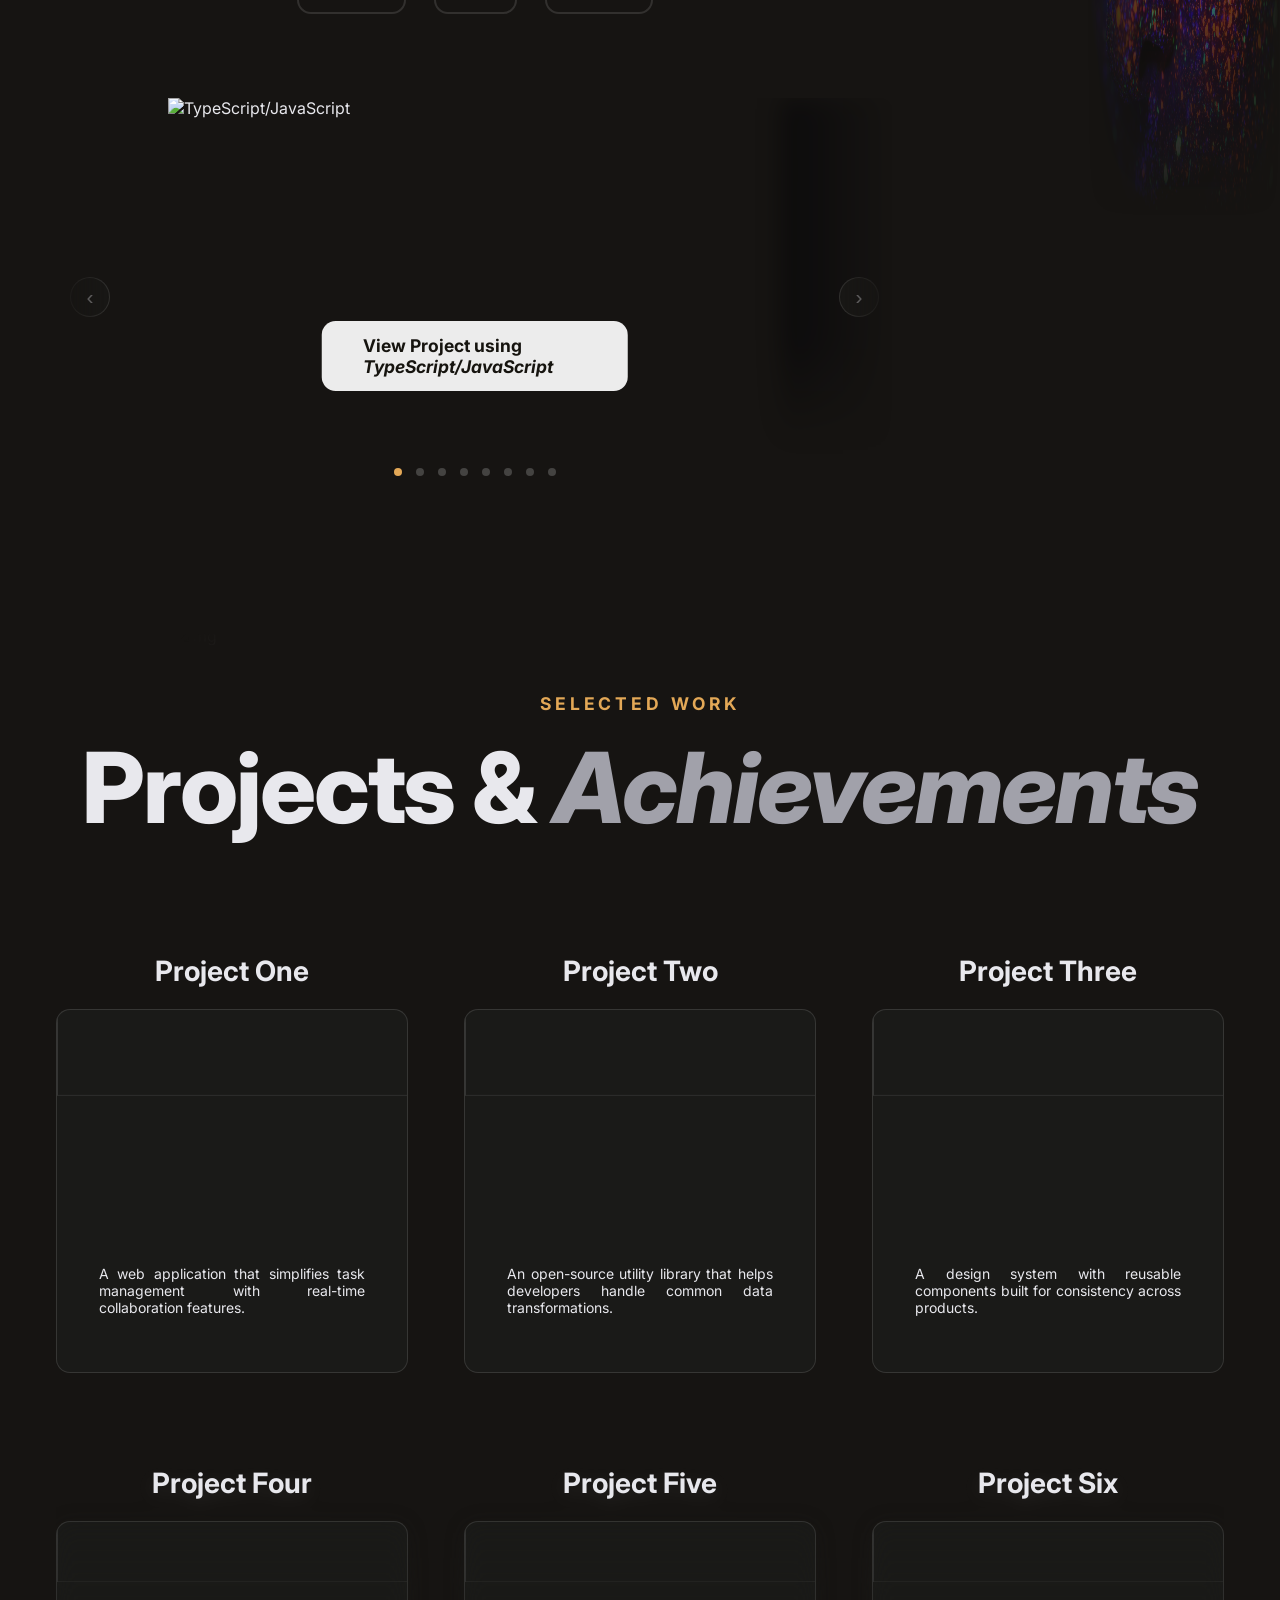
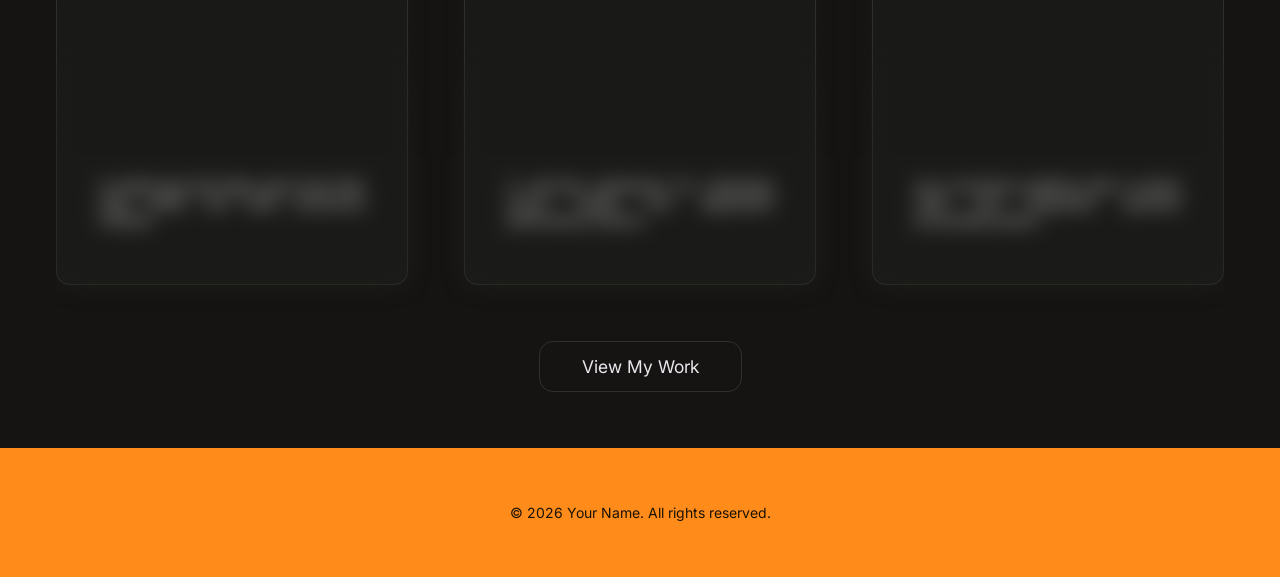
==== commit f0235702: "fdsd" ====
--- a/index.html
+++ b/index.html
@@ -179,40 +179,7 @@
       <!-- Footer -->
       <footer class="on-orange" data-observe>
         <div class="container">
-          <div class="footer-row">
-            <div class="footer-center">
-              <div class="footer-logo-placeholder">L</div>
-            </div>
-            <div class="footer-right">
-              <a
-                href="https://github.com/"
-                target="_blank"
-                class="social-link"
-                title="GitHub"
-                >GH</a
-              >
-              <a
-                href="https://linkedin.com/in/"
-                target="_blank"
-                class="social-link"
-                title="LinkedIn"
-                >LI</a
-              >
-              <a
-                href="https://wa.me/"
-                target="_blank"
-                class="social-link"
-                title="WhatsApp"
-                >WA</a
-              >
-              <a href="mailto:you@example.com" class="social-link" title="Email"
-                >ML</a
-              >
-            </div>
-          </div>
-          <div class="footer-copy">
-            &copy; 2026 Your Name. All rights reserved.
-          </div>
+          <div class="footer-copy">&copy; 2026 Your Name. All rights reserved.</div>
         </div>
       </footer>
     </div>
--- a/css/main.css
+++ b/css/main.css
@@ -405,120 +405,20 @@
 /* ─── Footer ──────────────────────────────────────────── */
 footer {
   background: #ff8c1a;
-  padding: var(--s-5) 0 var(--s-15);
-  margin-top: var(--s-6);
+  padding: var(--s-2) 0;
   color: #1a1206;
 }
 
 footer .container {
   display: flex;
-  flex-direction: column;
-  gap: var(--s-25);
-}
-
-.footer-row {
-  display: flex;
+  justify-content: center;
   align-items: center;
-  justify-content: space-between;
-}
-
-.footer-center,
-.footer-right {
-  flex: 1;
-  display: flex;
-  align-items: center;
-}
-
-.footer-center {
-  justify-content: center;
-}
-
-.footer-right {
-  justify-content: flex-end;
-  gap: var(--s-1);
-}
-
-.footer-logo-placeholder {
-  width: 40px;
-  height: 40px;
-  border: 2px dashed rgba(26, 18, 6, 0.35);
-  border-radius: 50%;
-  display: flex;
-  align-items: center;
-  justify-content: center;
-  color: rgba(26, 18, 6, 0.5);
-  font-size: var(--s-05);
-}
-
-.social-link {
-  width: 42px;
-  height: 42px;
-  border: 1.5px solid rgba(26, 18, 6, 0.35);
-  border-radius: 50%;
-  display: flex;
-  align-items: center;
-  justify-content: center;
-  color: #1a1206;
-  font-size: var(--s-025);
-  text-decoration: none;
-  transition:
-    background 0.25s var(--ease),
-    color 0.25s var(--ease),
-    border-color 0.25s var(--ease),
-    transform 0.25s var(--ease);
-}
-
-.social-link:hover {
-  background: rgba(26, 18, 6, 0.12);
-  color: #1a1206;
-  border-color: rgba(26, 18, 6, 0.5);
-  transform: translateY(-2px);
-}
-
-.footer.on-orange {
-  color: #1a1206;
-}
-
-.footer.on-orange .footer-logo-placeholder {
-  border-color: rgba(26, 18, 6, 0.35);
-  color: rgba(26, 18, 6, 0.5);
-}
-
-.footer.on-orange .social-link {
-  border-color: rgba(26, 18, 6, 0.35);
-  color: #1a1206;
-}
-
-.footer.on-orange .social-link:hover {
-  background: rgba(26, 18, 6, 0.12);
-  color: #1a1206;
-  border-color: rgba(26, 18, 6, 0.5);
-}
-
-.footer.on-orange .footer-copy {
-  color: #1a1206;
-  border-image: linear-gradient(
-      to right,
-      transparent,
-      rgba(26, 18, 6, 0.25) 20%,
-      rgba(26, 18, 6, 0.25) 80%,
-      transparent
-    ) 1;
 }
 
 .footer-copy {
   text-align: center;
   font-size: var(--s-05);
   color: #1a1206;
-  padding-top: var(--s-1);
-  border-top: 1px solid transparent;
-  border-image: linear-gradient(
-      to right,
-      transparent,
-      rgba(26, 18, 6, 0.25) 20%,
-      rgba(26, 18, 6, 0.25) 80%,
-      transparent
-    ) 1;
 }
 
 /* ─── Shared hero keyframes ──────────────────────────── */
@@ -551,7 +451,7 @@
   }
 
   footer .container {
-    gap: var(--s-25);
+    flex-direction: column;
   }
 }
 
@@ -607,17 +507,6 @@
   :root {
     --unit: 1rem;
   }
-
-  .footer-row {
-    flex-direction: column;
-    gap: var(--s-1);
-  }
-
-  .footer-right {
-    flex: none;
-    width: 100%;
-    justify-content: center;
-  }
 }
 
 /* ─── Reduced motion ──────────────────────────────────── */
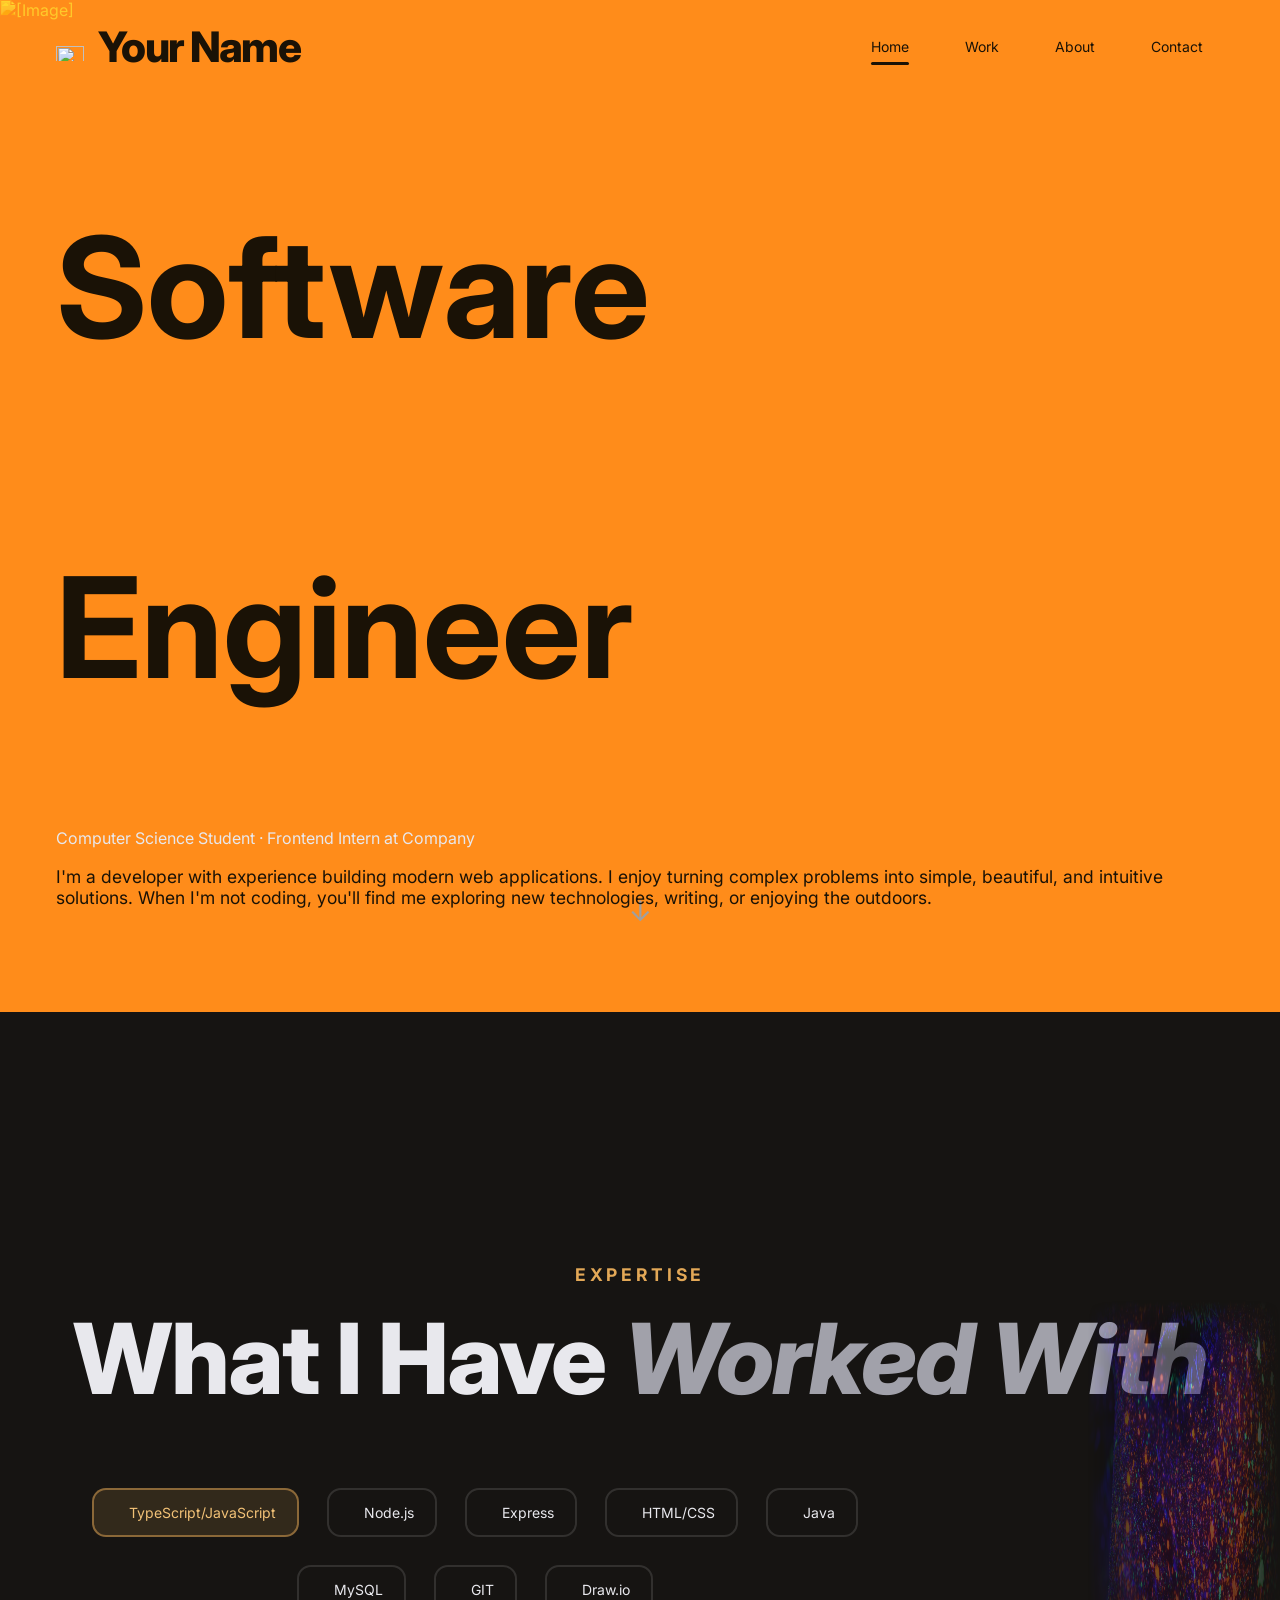
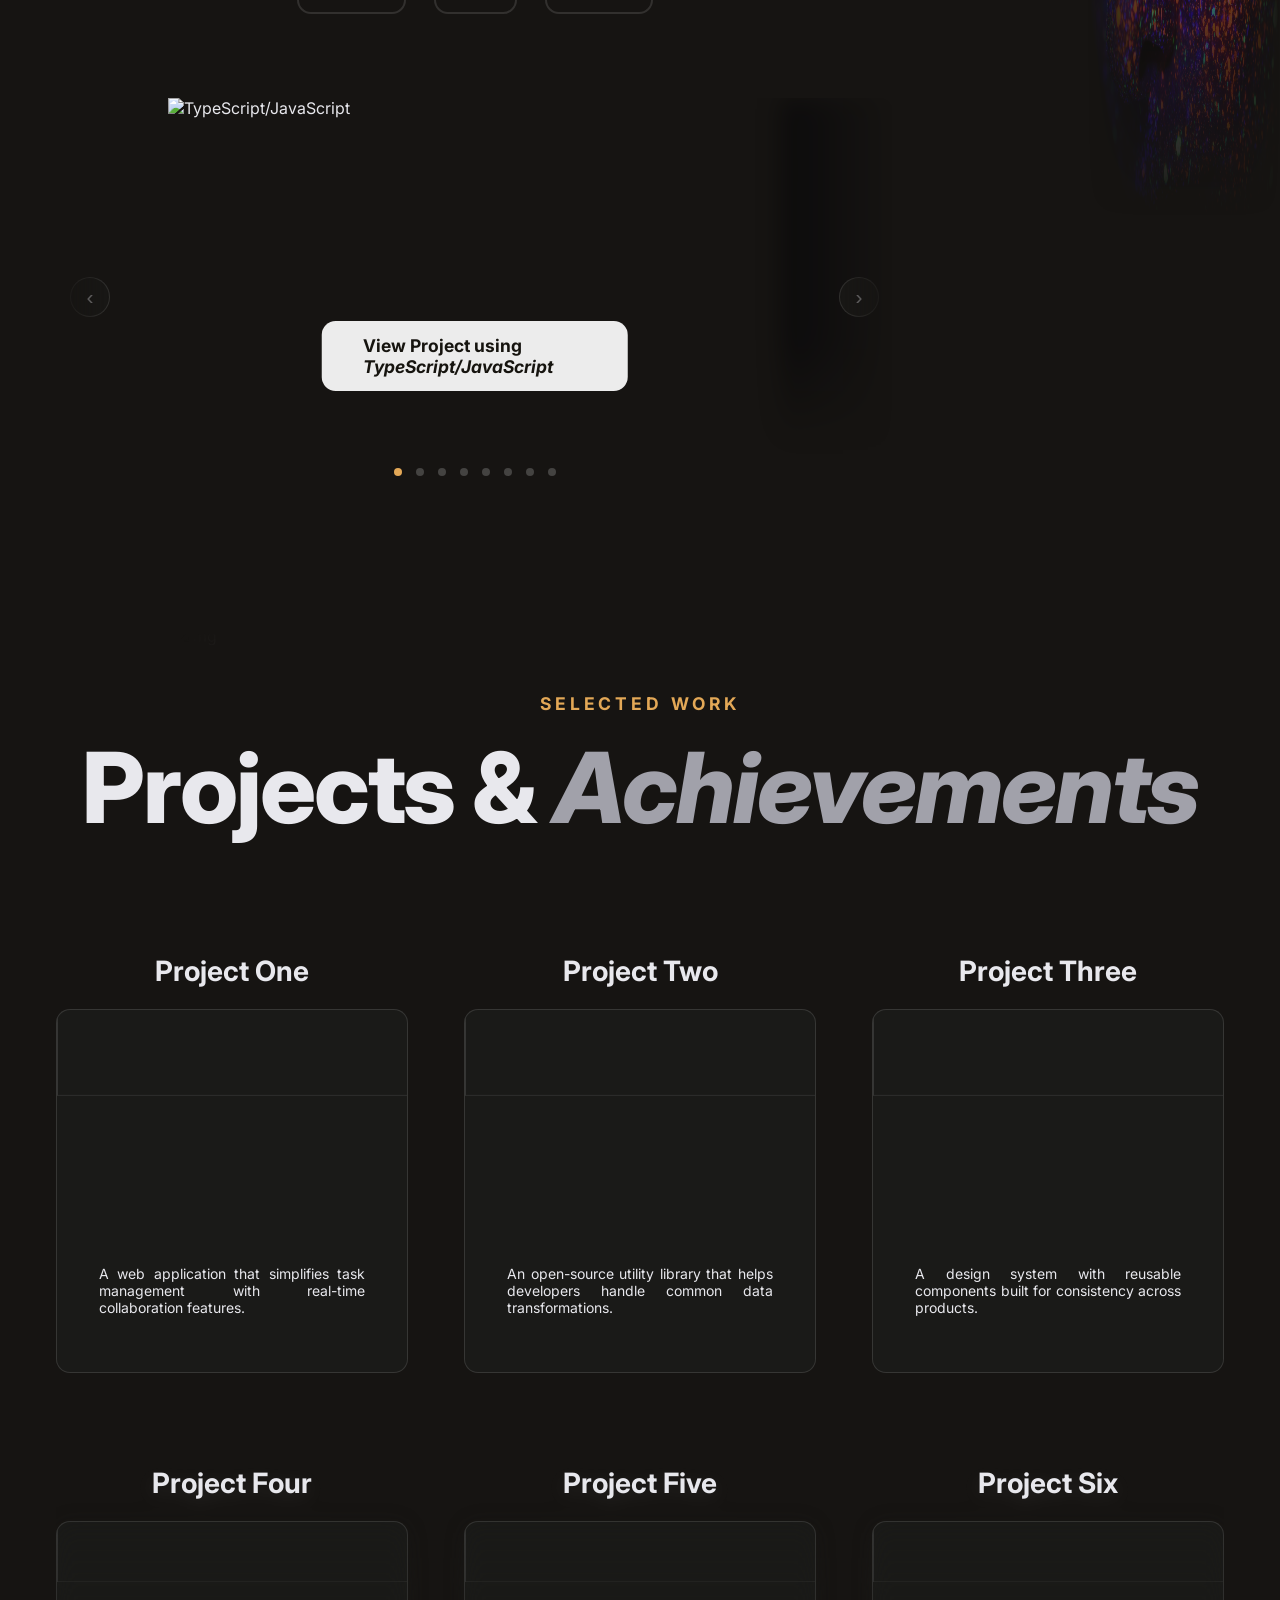
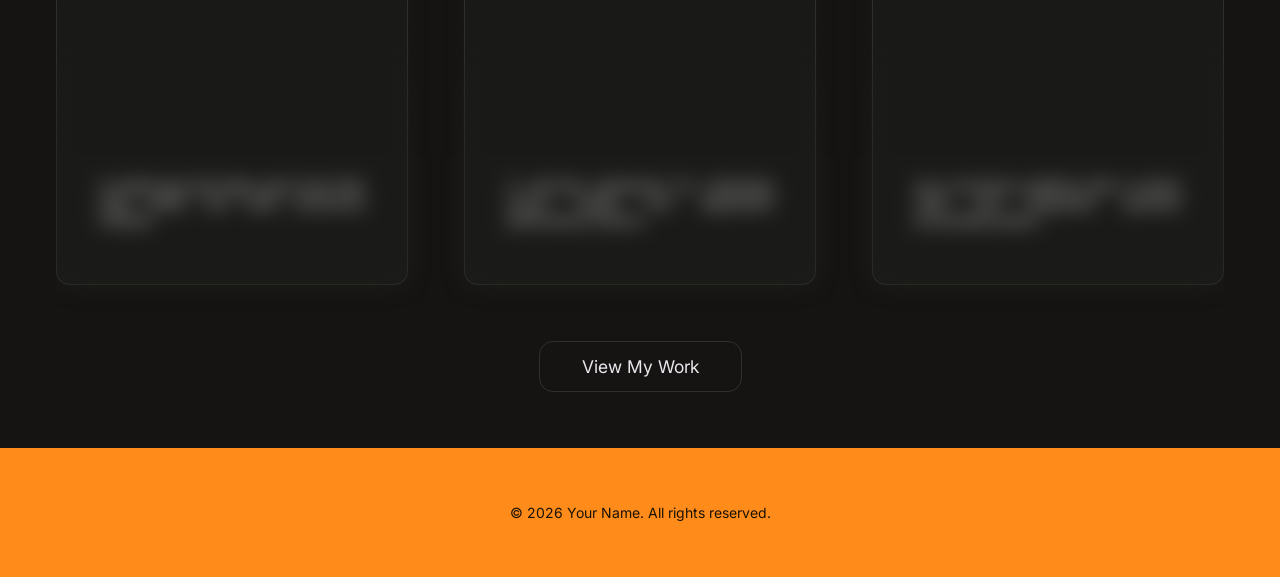
==== commit c97f526b: "jjjj" ====
--- a/index.html
+++ b/index.html
@@ -4,29 +4,29 @@
     <meta charset="UTF-8" />
     <meta name="viewport" content="width=device-width, initial-scale=1.0" />
     <title>Home | Portfolio</title>
+    <link rel="icon" type="image/svg+xml" href="img/logo-icon.svg" />
     <link rel="stylesheet" href="css/main.css" />
     <link rel="stylesheet" href="css/index.css" />
   </head>
   <body>
-    <div class="page-transition"></div>
+    <div class="loader hidden">
+      <div class="loader-bar"></div>
+    </div>
+    <header class="over-orange">
+      <div class="container">
+        <a href="index.html" class="logo">
+          <img class="logo-icon" src="img/logo-icon.svg" alt="" />
+          Your Name
+        </a>
+        <nav>
+          <a href="index.html" class="active">Home</a>
+          <a href="work.html">Work</a>
+          <a href="about.html">About</a>
+          <a href="contact.html">Contact</a>
+        </nav>
+      </div>
+    </header>
     <div id="page">
-      <!-- Header -->
-      <header class="over-orange">
-        <div class="container">
-          <div class="left-group">
-            <div class="profile-pic"></div>
-            <a href="index.html" class="logo"
-              ><strong>Your</strong> <em>Name</em></a
-            >
-          </div>
-          <nav>
-            <a href="index.html" class="active">Home</a>
-            <a href="work.html">Work</a>
-            <a href="about.html">About Me</a>
-            <a href="contact.html">Contact Me</a>
-          </nav>
-        </div>
-      </header>
 
       <!-- Main content -->
       <main id="content">
--- a/css/main.css
+++ b/css/main.css
@@ -155,43 +155,54 @@
   color: var(--text-dim);
 }
 
-/* ─── Page transition overlay ─────────────────────────── */
+/* ─── Loader ──────────────────────────────────────────── */
+.loader {
+  position: fixed;
+  inset: 0;
+  z-index: 200;
+  background: #161412;
+  display: flex;
+  align-items: center;
+  justify-content: center;
+  transition: opacity 0.6s ease, visibility 0.6s ease;
+}
+
+.loader.hidden {
+  opacity: 0;
+  visibility: hidden;
+  pointer-events: none;
+}
+
+.loader-bar {
+  width: min(240px, 60vw);
+  height: 3px;
+  background: rgba(227, 168, 87, 0.15);
+  border-radius: 4px;
+  overflow: hidden;
+  position: relative;
+}
+
+.loader-bar::after {
+  content: "";
+  position: absolute;
+  top: 0;
+  left: -40%;
+  width: 40%;
+  height: 100%;
+  border-radius: 4px;
+  background: var(--accent);
+  animation: loaderSlide 1.2s ease-in-out infinite;
+}
+
+@keyframes loaderSlide {
+  0% { left: -40%; width: 40%; }
+  50% { width: 60%; }
+  100% { left: 110%; width: 40%; }
+}
+
+/* ─── Page enter animation ──────────────────────────── */
 #page.page-enter {
   animation: pageFadeIn 0.6s cubic-bezier(0.16, 1, 0.3, 1) forwards;
-}
-
-.page-transition {
-  position: fixed;
-  inset: 0;
-  background:
-    linear-gradient(
-      135deg,
-      #0d0b0a 0%,
-      #0d0b0a 30%,
-      #7a4108 45%,
-      #ff8c1a 50%,
-      #7a4108 55%,
-      #0d0b0a 70%,
-      #0d0b0a 100%
-    );
-  background-color: #0d0b0a;
-  background-size: 300% 300%;
-  background-position: 0% 0%;
-  z-index: 100;
-  pointer-events: none;
-  opacity: 0;
-  transition: opacity 0.35s ease;
-}
-
-.page-transition.active {
-  opacity: 1;
-  pointer-events: all;
-  animation: transitionGradient 1.6s ease-out 1 forwards;
-}
-
-@keyframes transitionGradient {
-  0% { background-position: 0% 0%; }
-  100% { background-position: 100% 100%; }
 }
 
 @keyframes pageFadeIn {
@@ -242,16 +253,15 @@
   width: 100%;
   z-index: 10;
   background: transparent;
-  padding: var(--s-1) 0;
+  padding: var(--s-075) 0;
   transition:
     background 0.4s var(--ease),
-    border-color 0.4s var(--ease),
     backdrop-filter 0.4s var(--ease);
   border-bottom: 1px solid transparent;
 }
 
 header.scrolled {
-  background: rgba(20, 20, 18, 0.72);
+  background: rgba(20, 20, 18, 0.8);
   backdrop-filter: blur(16px) saturate(140%);
   -webkit-backdrop-filter: blur(16px) saturate(140%);
   border-bottom-color: var(--border);
@@ -269,7 +279,6 @@
   align-items: center;
   justify-content: space-between;
   max-width: none;
-  margin: 0 calc(var(--s-1) * -1.2);
 }
 
 header a {
@@ -277,75 +286,42 @@
   text-decoration: none;
 }
 
-header .left-group {
+header .logo {
   display: flex;
   align-items: center;
-  gap: calc(var(--s-1) * 0.5);
-}
-
-header .profile-pic {
-  width: var(--s-15);
-  height: var(--s-15);
-  border-radius: 50%;
-  background:
-    linear-gradient(135deg, rgba(255, 255, 255, 0.18), rgba(255, 255, 255, 0.03));
-  border: 2px solid transparent;
-  background-clip: padding-box;
-  box-shadow:
-    0 0 0 1px var(--border),
-    inset 0 0 14px rgba(255, 255, 255, 0.06);
-  flex-shrink: 0;
-  position: relative;
-}
-
-header .logo {
+  gap: var(--s-05);
   font-size: var(--s-15);
-  margin-right: var(--s-2);
-  font-weight: 400;
-  letter-spacing: -0.05em;
-}
-
-header .logo strong {
   font-weight: 800;
-}
-
-header .logo em {
-  font-style: italic;
-}
-
-header .left-group a {
-  display: inline-flex;
-  align-items: center;
-  padding: var(--s-05) var(--s-075);
+  letter-spacing: -0.04em;
+}
+
+.logo-icon {
+  width: 28px;
+  height: 28px;
+  display: block;
 }
 
 header nav {
   display: flex;
-  gap: var(--s-2);
+  gap: var(--s-05);
 }
 
 header nav a {
   position: relative;
-  display: inline-flex;
-  align-items: center;
-  gap: var(--s-05);
-  padding: var(--s-05) var(--s-075);
+  padding: var(--s-0375) var(--s-075);
   font-size: var(--s-05);
-  border: 1px solid transparent;
+  color: var(--text-dim);
   border-radius: var(--s-05);
-  color: var(--text-dim);
   transition:
-    border-color 0.3s var(--ease),
-    background 0.3s var(--ease),
     color 0.3s var(--ease),
-    box-shadow 0.3s var(--ease);
+    background 0.3s var(--ease);
 }
 
 header nav a::after {
   content: "";
   position: absolute;
-  left: var(--s-05);
-  right: var(--s-05);
+  left: var(--s-075);
+  right: var(--s-075);
   bottom: 1px;
   height: 3px;
   border-radius: 3px;
@@ -357,9 +333,7 @@
 
 header nav a:hover {
   color: #fff;
-  background: rgba(255, 255, 255, 0.12);
-  border-color: rgba(255, 255, 255, 0.18);
-  box-shadow: 0 4px 16px rgba(0, 0, 0, 0.18);
+  background: rgba(255, 255, 255, 0.1);
 }
 
 header nav a:hover::after {
@@ -368,38 +342,25 @@
 
 header nav a.active {
   color: #fff;
-  background: rgba(255, 255, 255, 0.06);
 }
 
 header nav a.active::after {
   transform: scaleX(1);
 }
 
-/* Header — over-orange (home hero) */
 header.over-orange:not(.scrolled):not(.nav-open) .logo,
 header.over-orange:not(.scrolled):not(.nav-open) nav a {
   color: #1a1206;
 }
 
-header.over-orange:not(.scrolled):not(.nav-open) nav a.active {
-  color: #1a1206;
-  background: rgba(26, 18, 6, 0.08);
-}
-
 header.over-orange:not(.scrolled):not(.nav-open) nav a:hover {
   background: rgba(26, 18, 6, 0.14);
-  border-color: rgba(26, 18, 6, 0.28);
   color: #1a1206;
-  box-shadow: 0 4px 16px rgba(26, 18, 6, 0.18);
 }
 
 header.over-orange:not(.scrolled):not(.nav-open) nav a:hover::after,
 header.over-orange:not(.scrolled):not(.nav-open) nav a.active::after {
   background: #1a1206;
-}
-
-header.over-orange:not(.scrolled):not(.nav-open) .profile-pic {
-  border-color: #1a1206;
 }
 
 /* ─── Footer ──────────────────────────────────────────── */
@@ -489,9 +450,8 @@
   }
 
   header nav a {
-    padding: var(--s-05) 0;
+    padding: var(--s-0625) 0;
     text-align: center;
-    border-top: 1px solid var(--border);
   }
 
   .container {
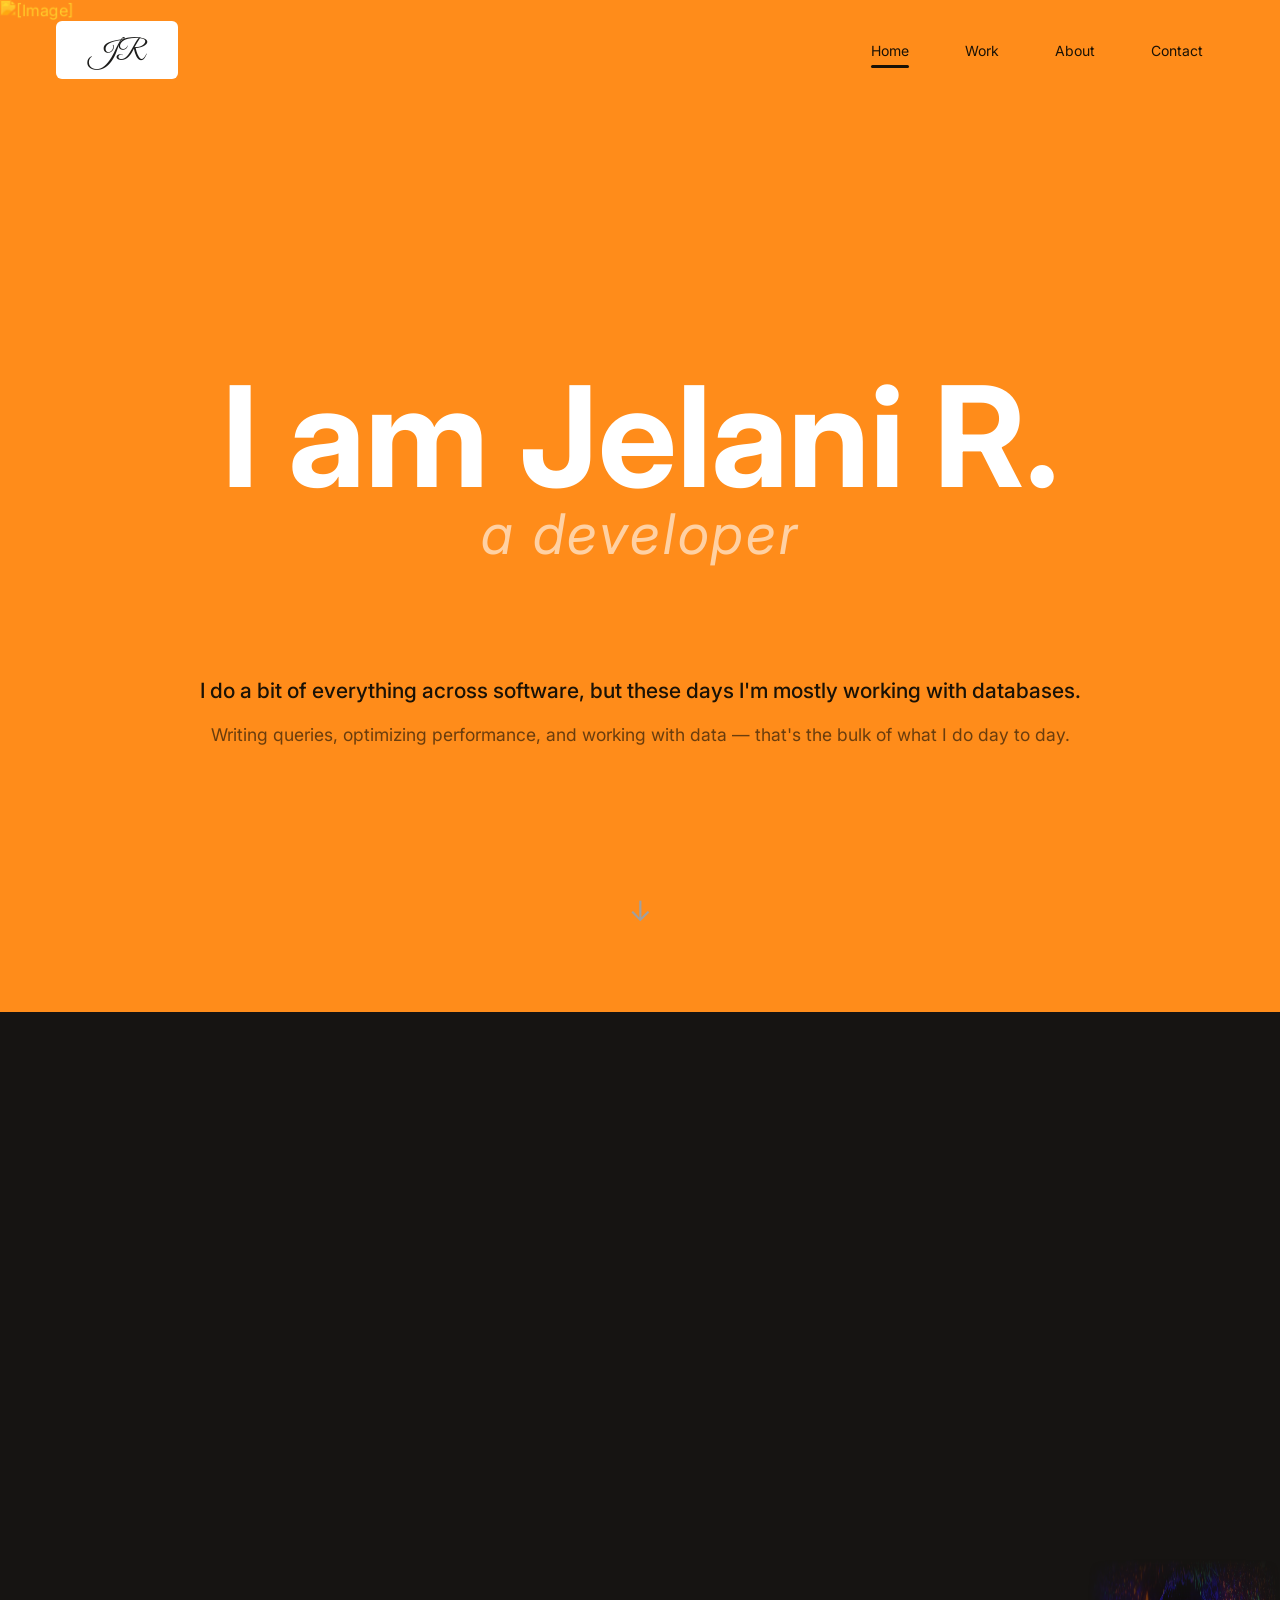
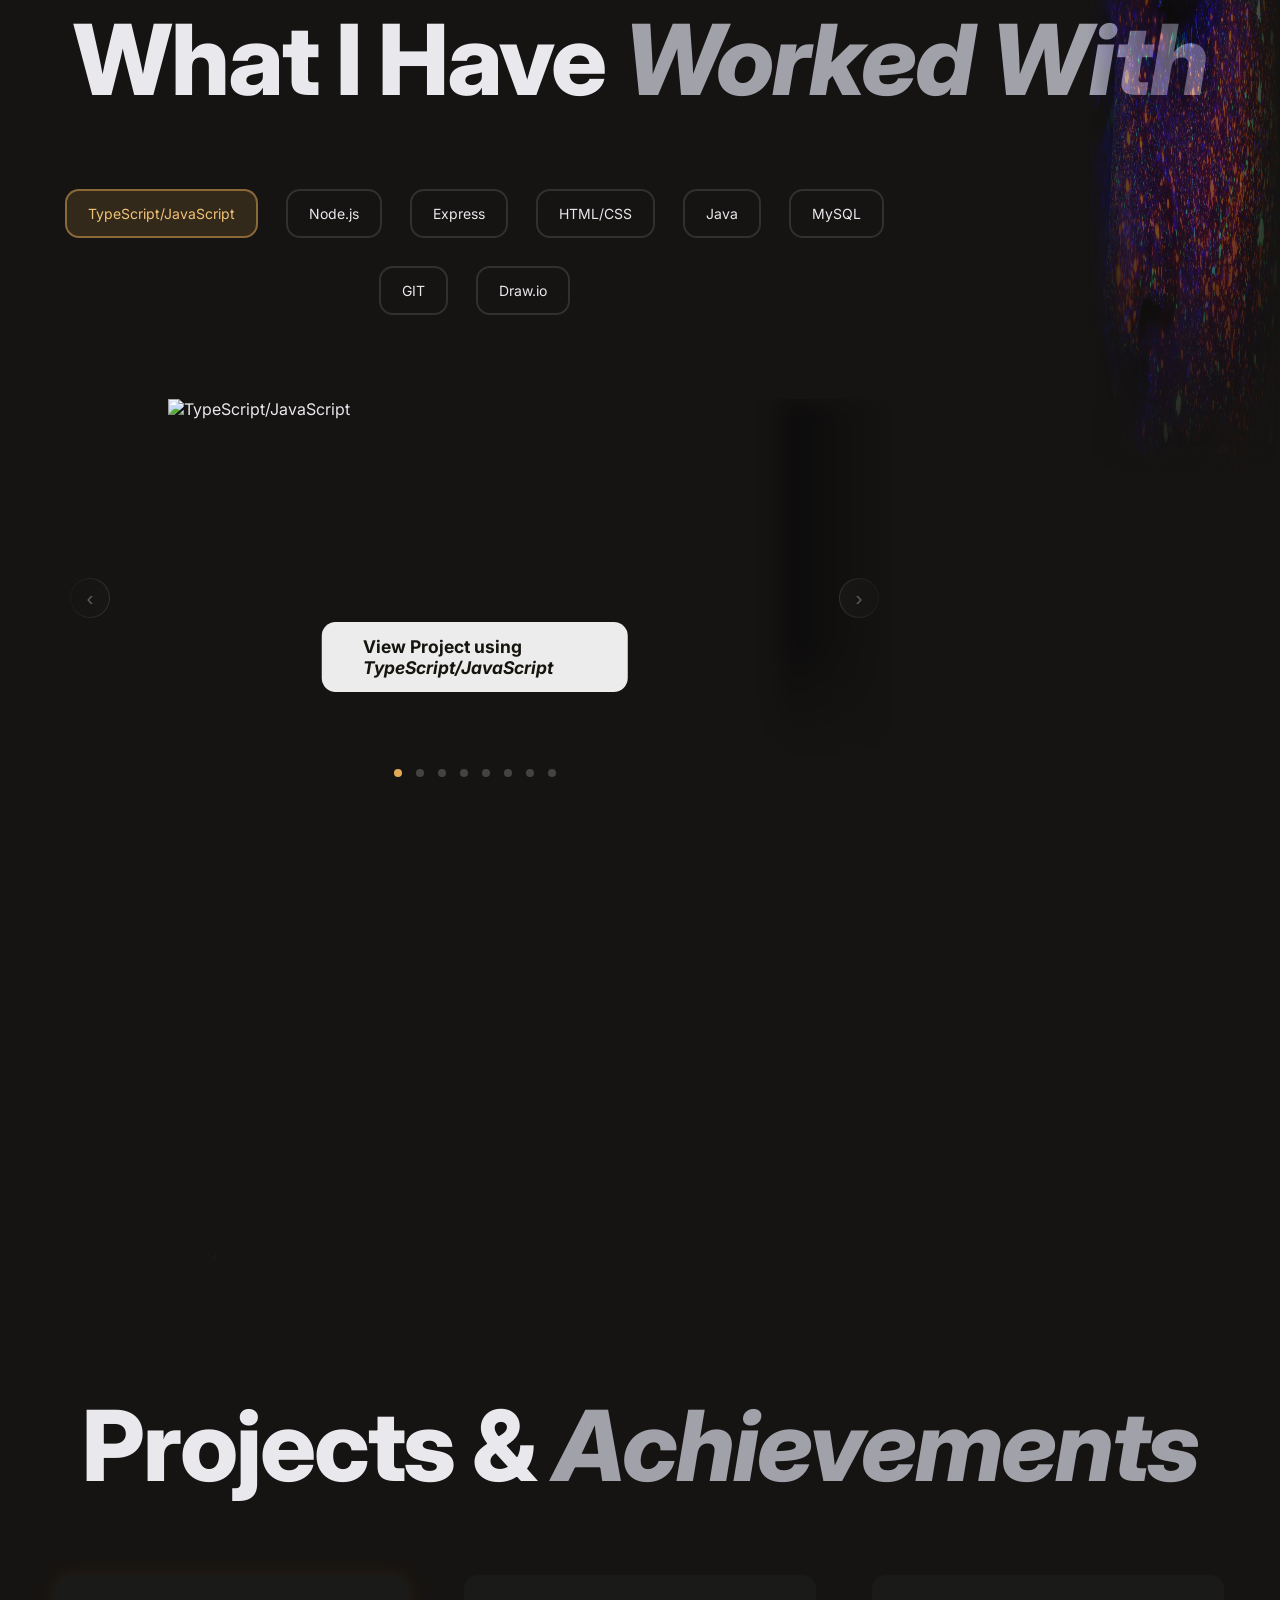
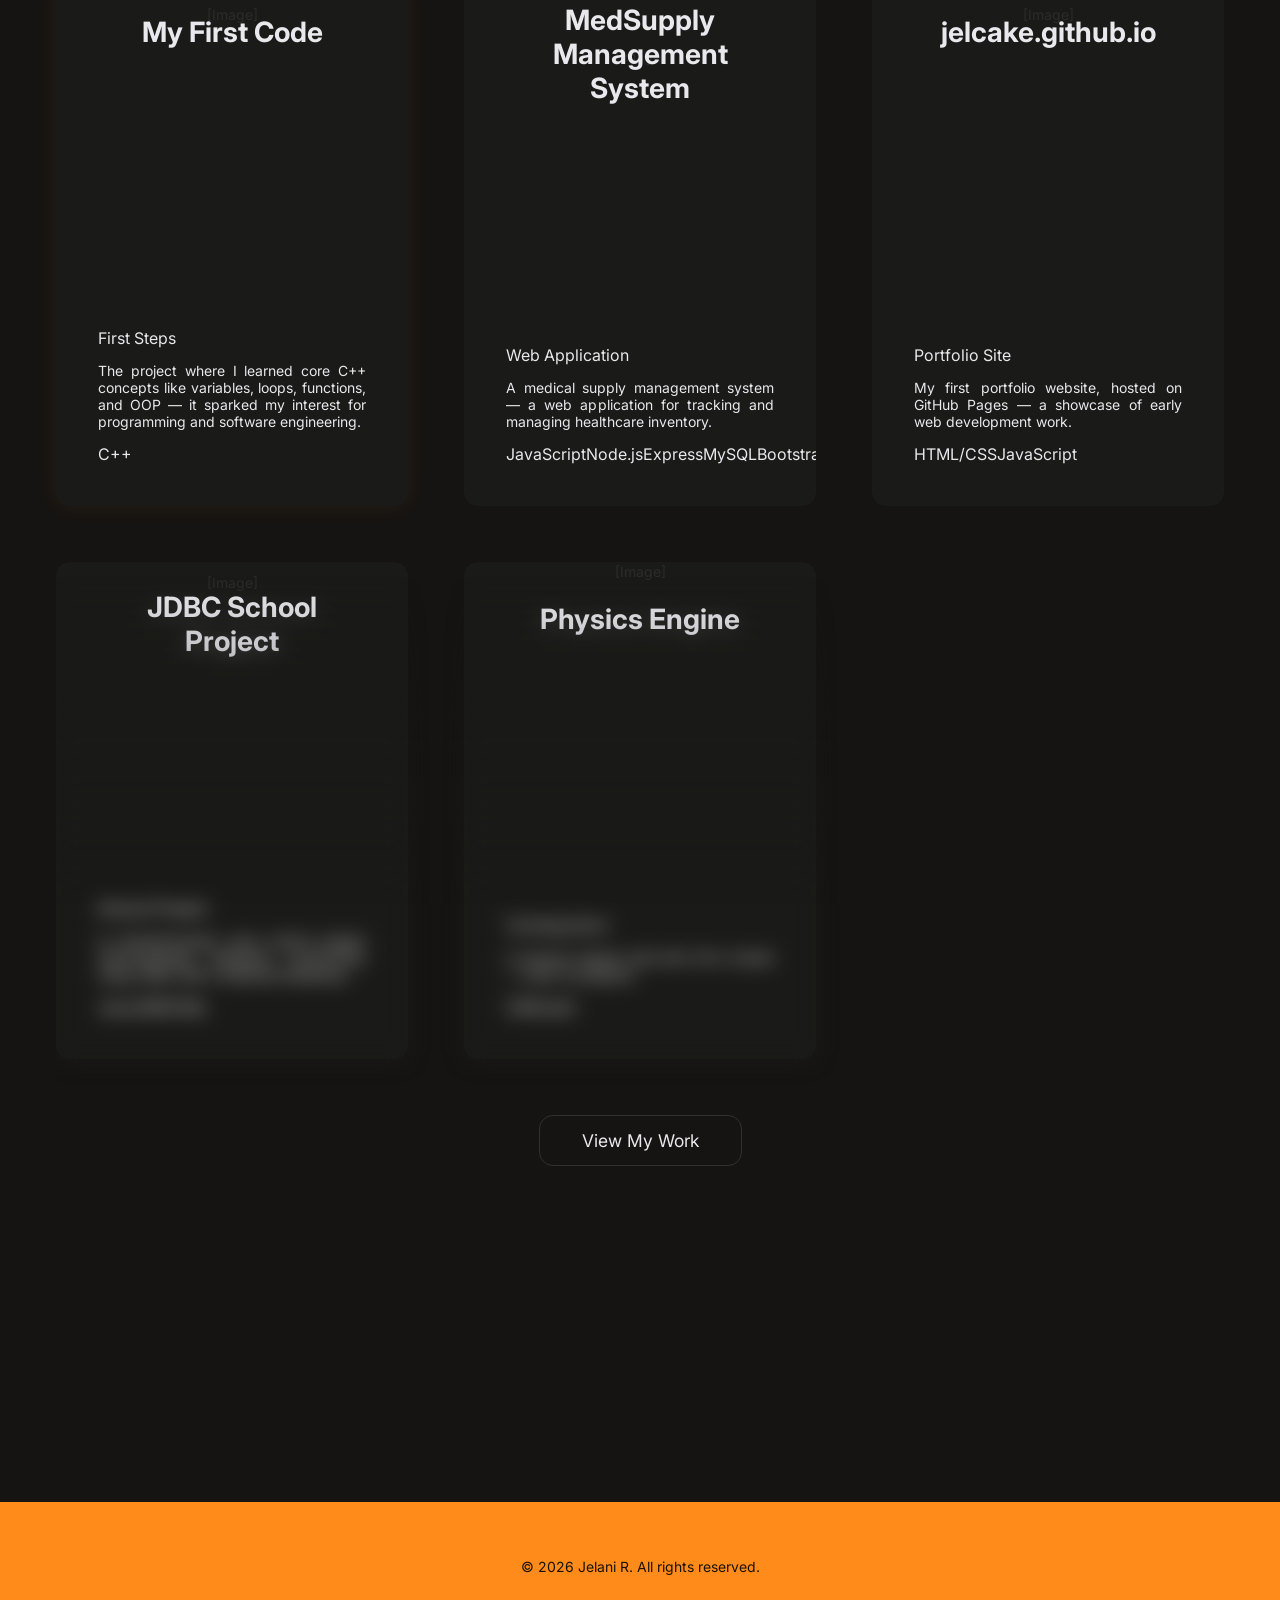
==== commit 744506aa: "fdsfd" ====
--- a/index.html
+++ b/index.html
@@ -4,7 +4,13 @@
     <meta charset="UTF-8" />
     <meta name="viewport" content="width=device-width, initial-scale=1.0" />
     <title>Home | Portfolio</title>
-    <link rel="icon" type="image/svg+xml" href="img/logo-icon.svg" />
+    <link rel="icon" type="image/svg+xml" href="img/jr-logo-script.svg" />
+    <meta property="og:image" content="img/preview.webp" />
+    <meta property="og:image:width" content="1200" />
+    <meta property="og:image:height" content="630" />
+    <meta property="og:title" content="Jelani R — Developer" />
+    <meta property="og:description" content="A developer focused on databases — writing queries, optimizing performance, and working with data." />
+    <meta property="og:type" content="website" />
     <link rel="stylesheet" href="css/main.css" />
     <link rel="stylesheet" href="css/index.css" />
   </head>
@@ -15,8 +21,7 @@
     <header class="over-orange">
       <div class="container">
         <a href="index.html" class="logo">
-          <img class="logo-icon" src="img/logo-icon.svg" alt="" />
-          Your Name
+          <img class="logo-icon" src="img/jr-logo-script.svg" alt="JR" />
         </a>
         <nav>
           <a href="index.html" class="active">Home</a>
@@ -41,19 +46,15 @@
             <div class="hero-text">
               <div class="hero-title">
                 <h1>
-                  <p class="hero-left">Software</p>
-                  <p class="hero-right">Engineer</p>
+                  <p class="hero-center">I am Jelani R.</p>
+                  <p class="hero-dev">a developer</p>
                 </h1>
               </div>
-              <p>
-                Computer Science Student &middot; Frontend Intern at Company
+              <p class="hero-tagline">
+                I do a bit of everything across software, but these days I'm mostly working with databases.
               </p>
               <p class="hero-subtitle">
-                I'm a developer with experience building modern web
-                applications. I enjoy turning complex problems into simple,
-                beautiful, and intuitive solutions. When I'm not coding, you'll
-                find me exploring new technologies, writing, or enjoying the
-                outdoors.
+                Writing queries, optimizing performance, and working with data — that's the bulk of what I do day to day.
               </p>
             </div>
           </div>
@@ -61,7 +62,6 @@
 
         <!-- What I Have Worked With -->
         <section id="skills" data-observe>
-          <span class="section-kicker">Expertise</span>
           <h2 class="section-title">What I Have <em>Worked With</em></h2>
           <div class="skill-and-img">
             <div>
@@ -88,7 +88,6 @@
         <!-- Recent Projects & Achievements -->
         <section id="projects" data-observe>
           <div class="container">
-            <span class="section-kicker">Selected Work</span>
             <h2 class="section-title">Projects &amp; <em>Achievements</em></h2>
             <div class="projects-wrapper">
               <div class="projects-grid">
@@ -97,78 +96,6 @@
                   src="img/index-page/code-background.jpg"
                   alt="img"
                 />
-                <div class="project-item">
-                  <h4>Project One</h4>
-                  <div class="card">
-                    <div class="card-img">[Image]</div>
-                    <div class="card-body">
-                      <p>
-                        A web application that simplifies task management with
-                        real-time collaboration features.
-                      </p>
-                    </div>
-                  </div>
-                </div>
-                <div class="project-item">
-                  <h4>Project Two</h4>
-                  <div class="card">
-                    <div class="card-img">[Image]</div>
-                    <div class="card-body">
-                      <p>
-                        An open-source utility library that helps developers
-                        handle common data transformations.
-                      </p>
-                    </div>
-                  </div>
-                </div>
-                <div class="project-item">
-                  <h4>Project Three</h4>
-                  <div class="card">
-                    <div class="card-img">[Image]</div>
-                    <div class="card-body">
-                      <p>
-                        A design system with reusable components built for
-                        consistency across products.
-                      </p>
-                    </div>
-                  </div>
-                </div>
-                <div class="project-item">
-                  <h4>Project Four</h4>
-                  <div class="card">
-                    <div class="card-img">[Image]</div>
-                    <div class="card-body">
-                      <p>
-                        A mobile app that helps users track their daily habits
-                        and build productive routines.
-                      </p>
-                    </div>
-                  </div>
-                </div>
-                <div class="project-item">
-                  <h4>Project Five</h4>
-                  <div class="card">
-                    <div class="card-img">[Image]</div>
-                    <div class="card-body">
-                      <p>
-                        A real-time dashboard for monitoring server health and
-                        application performance metrics.
-                      </p>
-                    </div>
-                  </div>
-                </div>
-                <div class="project-item">
-                  <h4>Project Six</h4>
-                  <div class="card">
-                    <div class="card-img">[Image]</div>
-                    <div class="card-body">
-                      <p>
-                        An e-commerce platform with a custom CMS and integrated
-                        payment processing system.
-                      </p>
-                    </div>
-                  </div>
-                </div>
               </div>
               <a class="show-more-btn" href="work.html#projects">View My Work</a>
             </div>
@@ -179,10 +106,11 @@
       <!-- Footer -->
       <footer class="on-orange" data-observe>
         <div class="container">
-          <div class="footer-copy">&copy; 2026 Your Name. All rights reserved.</div>
+          <div class="footer-copy">&copy; 2026 Jelani R. All rights reserved.</div>
         </div>
       </footer>
     </div>
+    <script src="java-script/data-projects.js"></script>
     <script src="java-script/main.js"></script>
     <script src="java-script/index.js"></script>
   </body>
--- a/css/main.css
+++ b/css/main.css
@@ -31,6 +31,9 @@
   --s-95: calc(var(--unit) * 9.5);
   --s-10: calc(var(--unit) * 10);
   --s-11: calc(var(--unit) * 11);
+  --s-12: calc(var(--unit) * 12);
+  --s-14: calc(var(--unit) * 14);
+  --s-16: calc(var(--unit) * 16);
   --s-37: calc(var(--unit) * 45);
 
   --accent: #e3a857;
@@ -48,6 +51,7 @@
   --text-faint: #6b6b6d;
 
   --ease: cubic-bezier(0.16, 1, 0.3, 1);
+  --spring: cubic-bezier(0.34, 1.56, 0.64, 1);
 
   scrollbar-width: none;
 }
@@ -289,16 +293,15 @@
 header .logo {
   display: flex;
   align-items: center;
-  gap: var(--s-05);
-  font-size: var(--s-15);
-  font-weight: 800;
-  letter-spacing: -0.04em;
 }
 
 .logo-icon {
-  width: 28px;
-  height: 28px;
+  width: auto;
+  height: 50px;
   display: block;
+  background: #fff;
+  border-radius: 6px;
+  padding: 4px 8px;
 }
 
 header nav {
@@ -423,6 +426,35 @@
 
   .menu-toggle {
     display: flex;
+    margin-left: auto;
+    margin-top: -3px;
+    height: 32px;
+    width: 32px;
+    gap: 4px;
+    transition: border-color 0.25s var(--ease), background 0.25s var(--ease);
+  }
+
+  .menu-toggle:hover {
+    border-color: var(--accent-soft);
+    background: rgba(255, 255, 255, 0.04);
+  }
+
+  .menu-toggle span {
+    width: 16px;
+    height: 1.5px;
+    transition: transform 0.3s var(--ease), opacity 0.3s var(--ease), width 0.25s var(--ease);
+  }
+
+  .menu-toggle:hover span {
+    width: 18px;
+  }
+
+  header.nav-open .menu-toggle span:nth-child(1) {
+    transform: translateY(5.5px) rotate(45deg);
+  }
+
+  header.nav-open .menu-toggle span:nth-child(3) {
+    transform: translateY(-5.5px) rotate(-45deg);
   }
 
   header .container {
@@ -459,7 +491,7 @@
   }
 
   footer .container {
-    gap: var(--s-3);
+  gap: var(--s-3);
   }
 }
 
--- a/css/index.css
+++ b/css/index.css
@@ -32,7 +32,43 @@
   transform: translateY(40px);
   display: flex;
   flex-direction: column;
+  align-items: center;
   gap: 0;
+}
+
+.hero-kicker {
+  display: inline-block;
+  font-size: var(--s-04);
+  font-weight: 700;
+  letter-spacing: 0.3em;
+  text-transform: uppercase;
+  color: rgba(255, 255, 255, 0.5);
+  margin-bottom: var(--s-025);
+  will-change: transform, opacity;
+  opacity: 0;
+  transform: translateY(20px);
+}
+
+.hero.animate-in .hero-kicker {
+  animation: heroSlideUp 0.5s cubic-bezier(0.16, 1, 0.3, 1) 0s forwards;
+}
+
+.hl-accent {
+  color: #fff;
+  position: relative;
+  display: inline-block;
+}
+
+.hl-accent::after {
+  content: "";
+  position: absolute;
+  left: 0;
+  bottom: 4px;
+  width: 100%;
+  height: 6px;
+  background: rgba(255, 255, 255, 0.35);
+  border-radius: 3px;
+  z-index: -1;
 }
 
 .hero.animate-in .hero-title h1 {
@@ -86,22 +122,48 @@
 
 .hero h1 {
   font-size: var(--s-5);
-  color: #1a1206;
+  color: #fff;
   text-shadow: none;
 }
 
 .hero-left,
-.hero-right {
+.hero-right,
+.hero-center {
   display: block;
   line-height: 1.1;
+  color: #fff;
+}
+
+.hero-center {
+  text-align: center;
+  line-height: 1;
+  margin: 0;
+}
+
+.hero-dev {
+  text-align: center;
+  font-size: 0.4em;
+  font-weight: 400;
+  color: rgba(255, 255, 255, 0.6);
+  margin: 0;
+  line-height: 1;
+  font-style: italic;
+  letter-spacing: 0.05em;
+}
+
+.hero-text {
+  text-align: center;
+}
+
+.hero-tagline {
+  font-size: var(--s-075);
+  font-weight: 500;
   color: #1a1206;
 }
 
-.hero .role,
 .hero .hero-subtitle {
-  color: #1a1206;
-  text-shadow: none;
   font-size: var(--s-0625);
+  color: rgba(26, 18, 6, 0.65);
 }
 
 .hero .container {
@@ -129,7 +191,12 @@
 
 /* ─── Skills ──────────────────────────────────────────── */
 #skills {
-  margin-top: var(--s-4);
+  margin-top: var(--s-16);
+}
+
+#projects {
+  margin-top: var(--s-14);
+  margin-bottom: var(--s-10);
 }
 
 .skill-and-img {
@@ -179,7 +246,7 @@
   display: flex;
   align-items: center;
   justify-content: center;
-  gap: var(--s-05);
+  gap: 0;
   padding: var(--s-05) var(--s-075);
   border: 2px solid var(--border);
   border-radius: var(--s-05);
@@ -417,7 +484,7 @@
 
 .projects-grid {
   display: grid;
-  grid-template-columns: repeat(auto-fit, minmax(min(100%, 340px), 1fr));
+  grid-template-columns: repeat(auto-fill, minmax(320px, 1fr));
   gap: var(--s-2);
 }
 
@@ -427,6 +494,9 @@
   transform: translateY(28px) scale(0.96);
   transition: opacity 0.4s cubic-bezier(0.16, 1, 0.3, 1),
               transform 0.4s cubic-bezier(0.16, 1, 0.3, 1);
+  display: flex;
+  flex-direction: column;
+  height: 100%;
 }
 
 .project-item.revealed {
@@ -444,28 +514,42 @@
 .project-item h4 {
   font-size: var(--s-15);
   text-align: center;
-  margin-bottom: var(--s-075);
+  padding: var(--s-1) var(--s-15) 0;
+  margin: 0;
+  min-height: 3.6rem;
+  display: flex;
+  align-items: center;
+  justify-content: center;
 }
 
 .card {
   background: #1a1a18;
-  border: 1px solid var(--border);
   border-radius: var(--s-05);
   overflow: hidden;
+  display: flex;
+  flex-direction: column;
+  height: 100%;
   transition: transform 0.4s cubic-bezier(0.16, 1, 0.3, 1),
-              border-color 0.4s,
               box-shadow 0.4s;
 }
 
 .project-item:hover .card {
   transform: translateY(-6px);
-  border-color: rgba(255, 255, 255, 0.25);
   box-shadow: 0 8px 30px rgba(0, 0, 0, 0.3);
 }
 
 .project-item:hover .card-img {
   transform: translate3d(0, var(--py, 0px), 0) scale(1.03);
   transition: transform 0.5s cubic-bezier(0.16, 1, 0.3, 1);
+}
+
+/* Orange border variant for special projects */
+.card.border-orange {
+  box-shadow: 0 0 20px rgba(255, 150, 50, 0.08);
+}
+
+.project-item:hover .card.border-orange {
+  box-shadow: 0 0 30px rgba(255, 150, 50, 0.15);
 }
 
 .project-item:hover .card-body {
@@ -482,8 +566,6 @@
   transition: transform 0.5s cubic-bezier(0.16, 1, 0.3, 1);
   width: 100%;
   aspect-ratio: 16 / 9;
-  border: 1px solid rgba(255, 255, 255, 0.12);
-  border-radius: 0;
   display: flex;
   align-items: center;
   justify-content: center;
@@ -496,7 +578,11 @@
 .card-body {
   transition: transform 0.5s cubic-bezier(0.16, 1, 0.3, 1);
   padding: var(--s-15);
+  margin-top: 0;
   flex: 1;
+  display: flex;
+  flex-direction: column;
+  justify-content: flex-end;
 }
 
 .card p {
@@ -554,6 +640,12 @@
 }
 
 /* ─── Responsive ──────────────────────────────────────── */
+@media (max-width: 1024px) {
+  .skills-bg-1 {
+    display: none;
+  }
+}
+
 @media (max-width: 900px) {
   .skill-and-img {
     grid-template-columns: 1fr;
@@ -568,10 +660,6 @@
     max-width: 65%;
     margin: 0 auto;
   }
-
-  .projects-grid {
-    grid-template-columns: repeat(2, 1fr);
-  }
 }
 
 @media (max-width: 768px) {
@@ -599,13 +687,13 @@
   .skills-grid {
     gap: var(--s-05);
   }
+
+  .skills-bg-1 {
+    display: none;
+  }
 }
 
 @media (max-width: 560px) {
-  .projects-grid {
-    grid-template-columns: 1fr;
-  }
-
   .hero .role,
   .hero .hero-subtitle {
     font-size: var(--s-05);
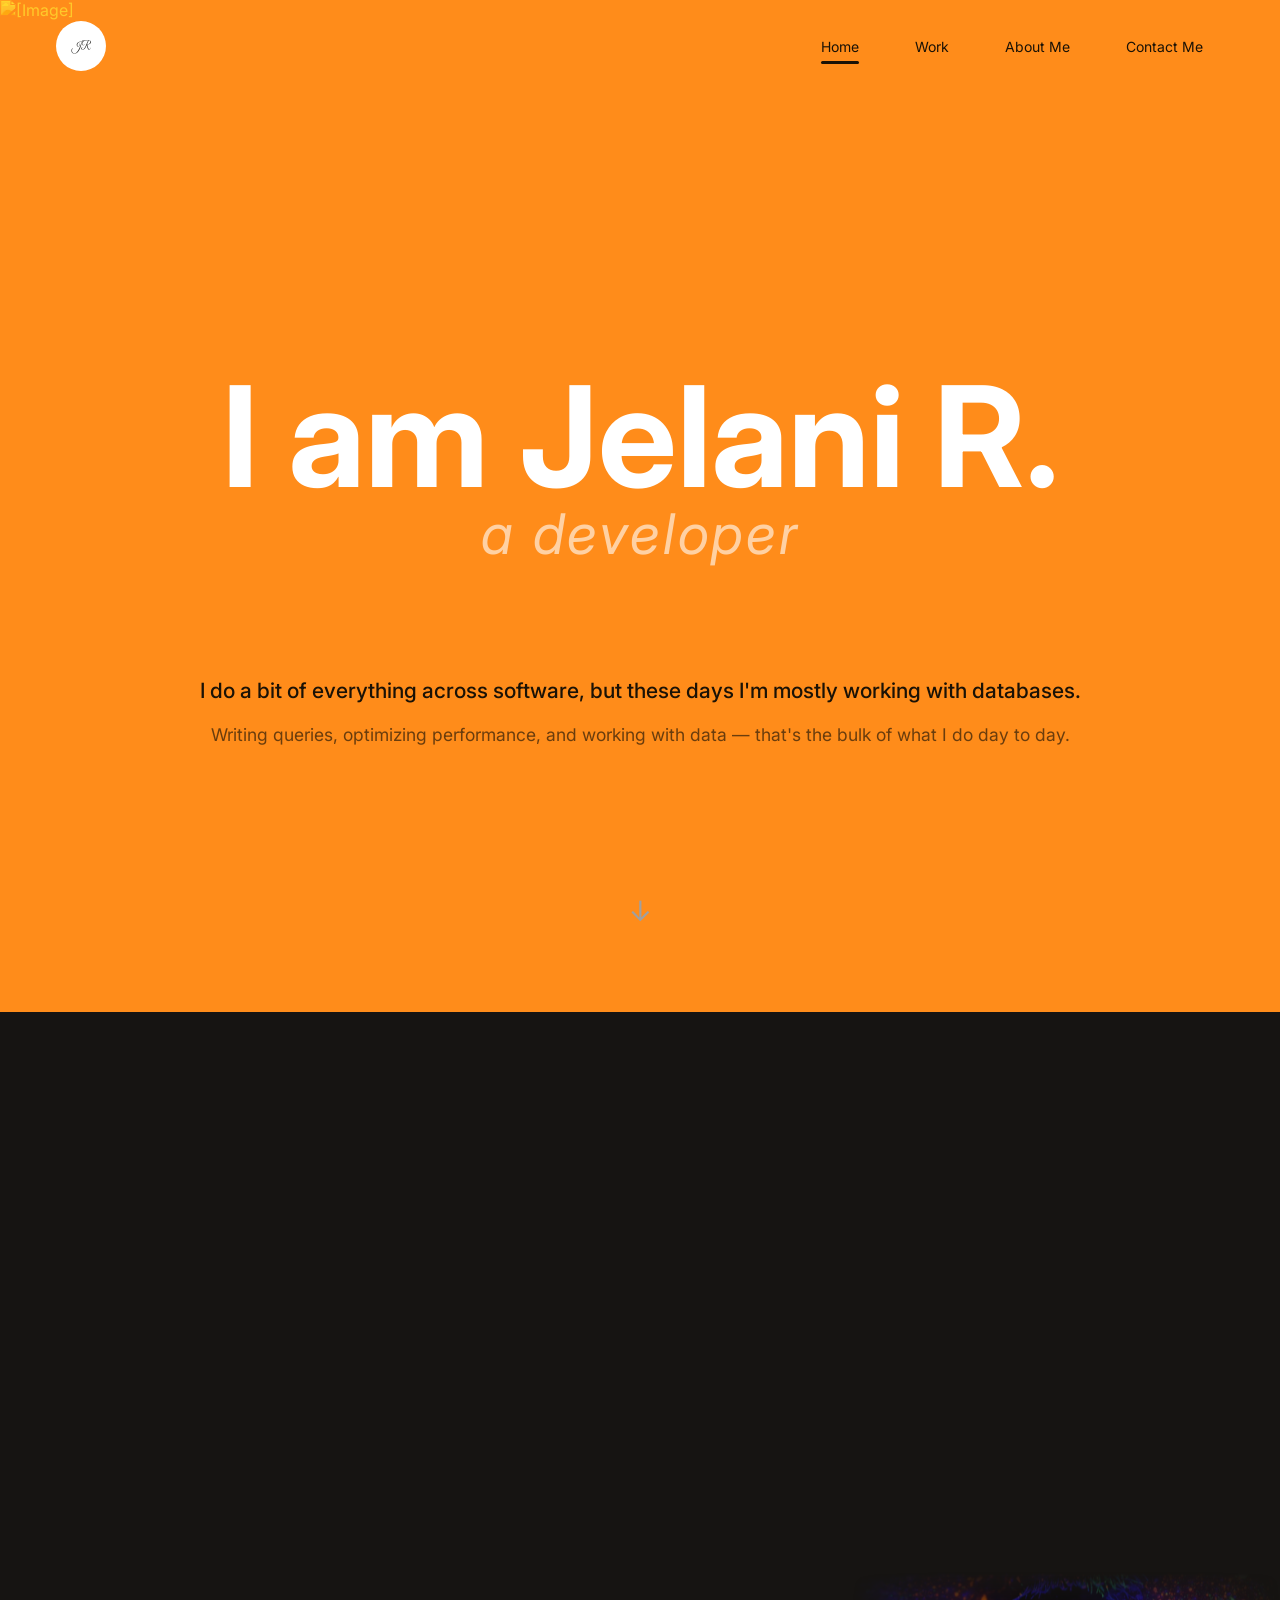
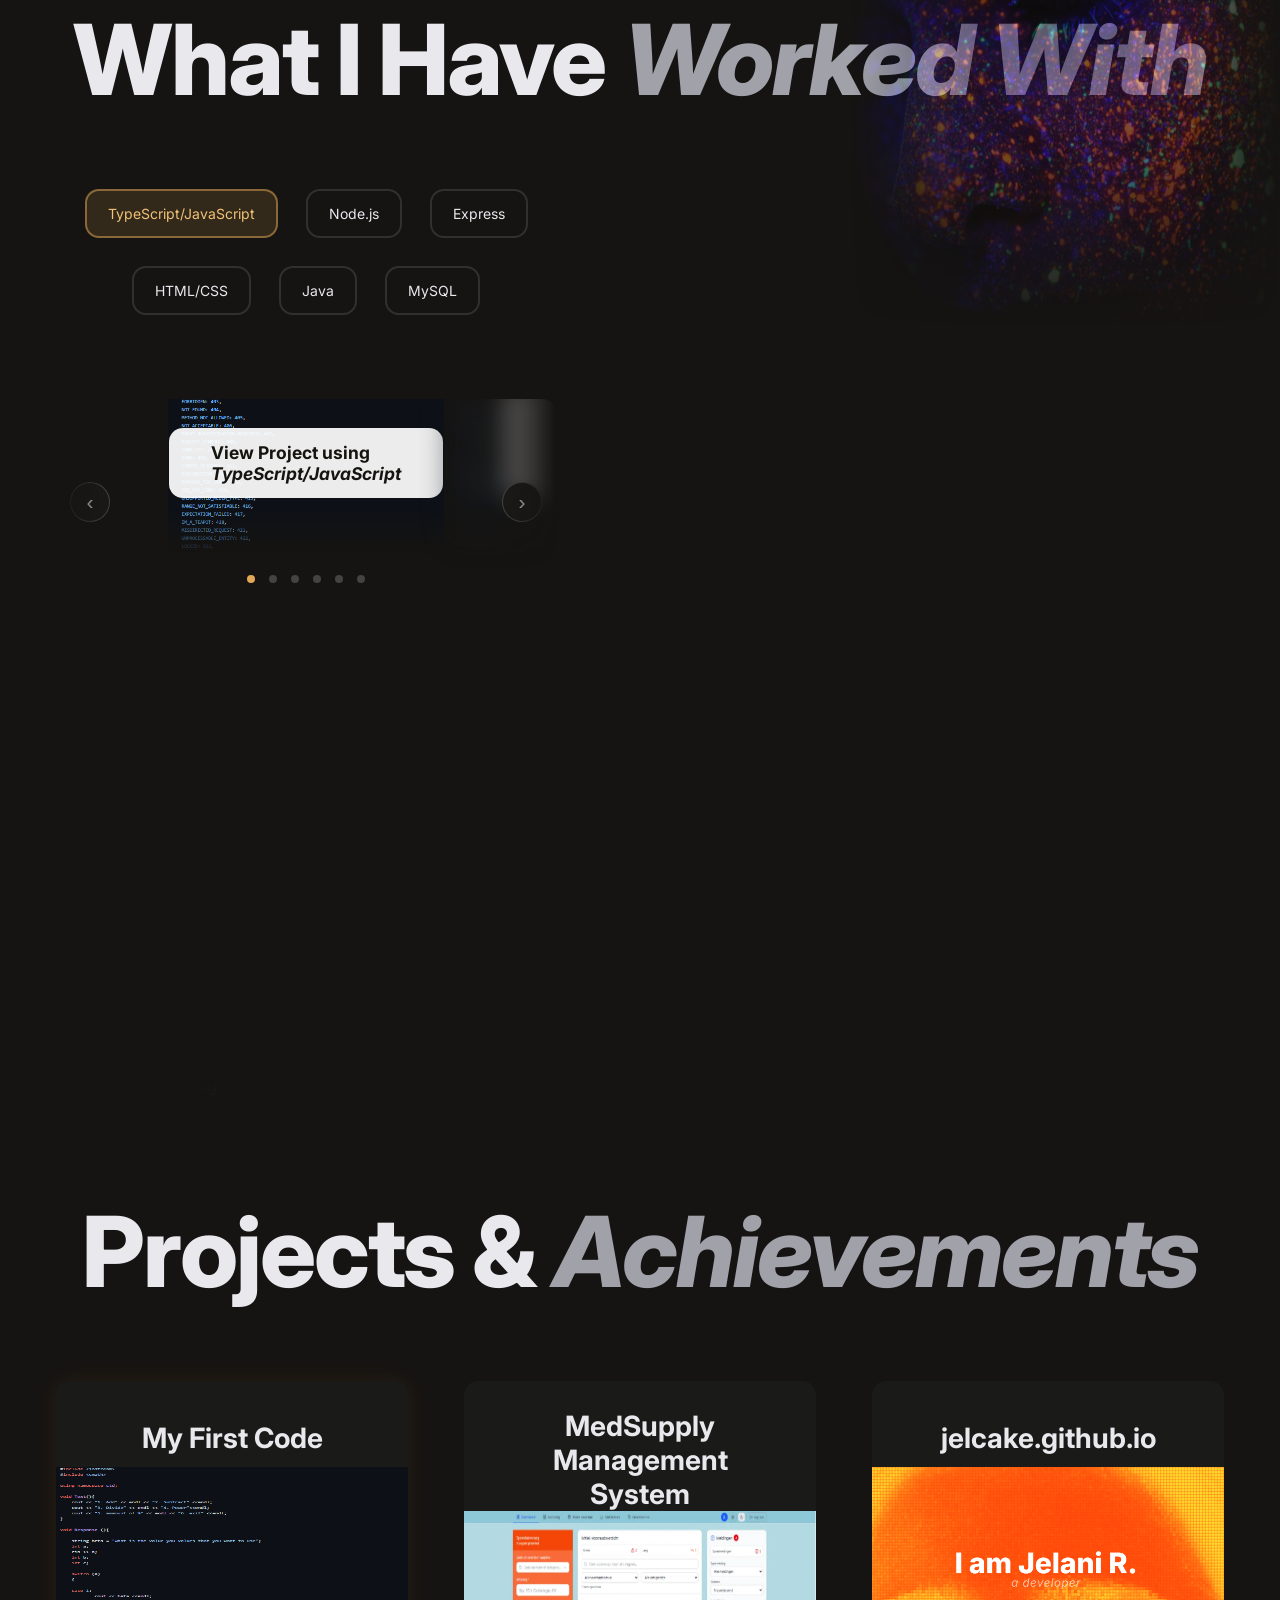
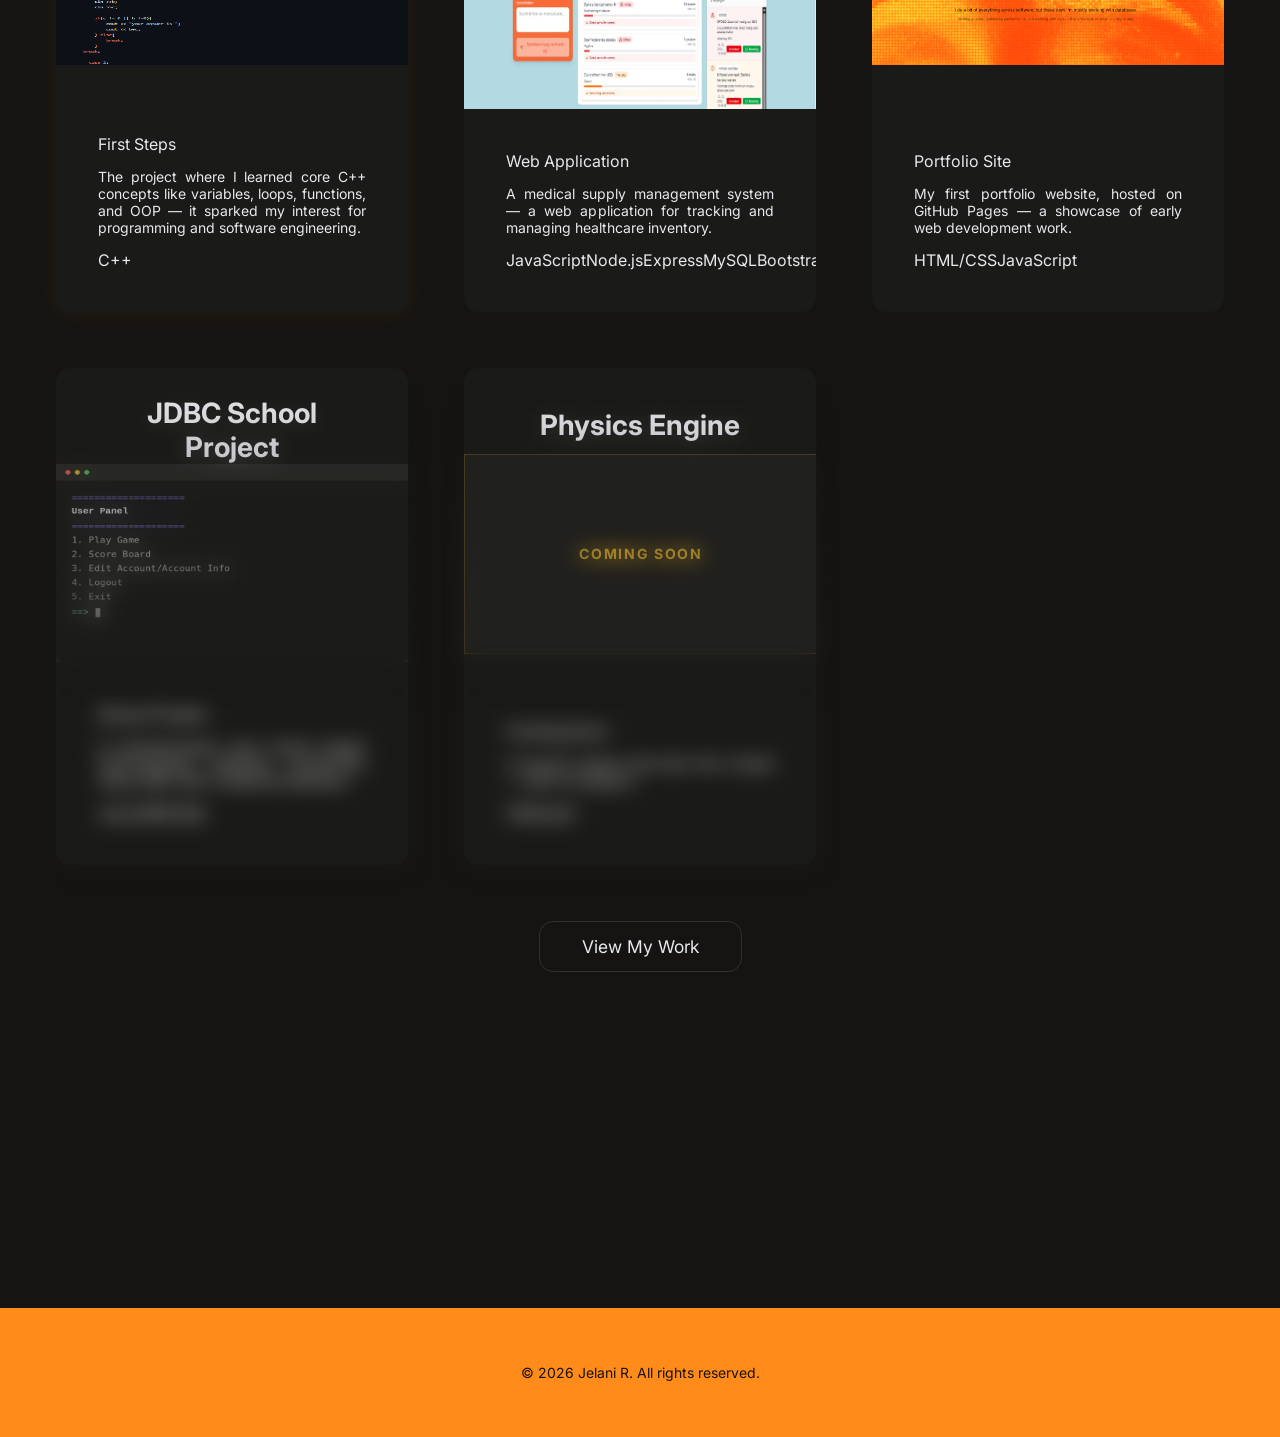
==== commit 840bf55e: "a" ====
--- a/index.html
+++ b/index.html
@@ -26,8 +26,8 @@
         <nav>
           <a href="index.html" class="active">Home</a>
           <a href="work.html">Work</a>
-          <a href="about.html">About</a>
-          <a href="contact.html">Contact</a>
+          <a href="about.html">About Me</a>
+          <a href="contact.html">Contact Me</a>
         </nav>
       </div>
     </header>
--- a/css/main.css
+++ b/css/main.css
@@ -168,7 +168,9 @@
   display: flex;
   align-items: center;
   justify-content: center;
-  transition: opacity 0.6s ease, visibility 0.6s ease;
+  transition:
+    opacity 0.6s ease,
+    visibility 0.6s ease;
 }
 
 .loader.hidden {
@@ -199,9 +201,17 @@
 }
 
 @keyframes loaderSlide {
-  0% { left: -40%; width: 40%; }
-  50% { width: 60%; }
-  100% { left: 110%; width: 40%; }
+  0% {
+    left: -40%;
+    width: 40%;
+  }
+  50% {
+    width: 60%;
+  }
+  100% {
+    left: 110%;
+    width: 40%;
+  }
 }
 
 /* ─── Page enter animation ──────────────────────────── */
@@ -210,8 +220,14 @@
 }
 
 @keyframes pageFadeIn {
-  from { opacity: 0; transform: translateY(20px); }
-  to { opacity: 1; transform: translateY(0); }
+  from {
+    opacity: 0;
+    transform: translateY(20px);
+  }
+  to {
+    opacity: 1;
+    transform: translateY(0);
+  }
 }
 
 /* ─── Mobile menu toggle ──────────────────────────────── */
@@ -236,7 +252,9 @@
   margin: 0 auto;
   background: var(--text);
   border-radius: 2px;
-  transition: transform 0.3s var(--ease), opacity 0.3s var(--ease);
+  transition:
+    transform 0.3s var(--ease),
+    opacity 0.3s var(--ease);
 }
 
 header.nav-open .menu-toggle span:nth-child(1) {
@@ -296,12 +314,14 @@
 }
 
 .logo-icon {
-  width: auto;
+  width: 50px;
   height: 50px;
   display: block;
   background: #fff;
-  border-radius: 6px;
-  padding: 4px 8px;
+  border-radius: 50%;
+  padding: 8px;
+  object-fit: contain;
+  box-sizing: border-box;
 }
 
 header nav {
@@ -431,7 +451,9 @@
     height: 32px;
     width: 32px;
     gap: 4px;
-    transition: border-color 0.25s var(--ease), background 0.25s var(--ease);
+    transition:
+      border-color 0.25s var(--ease),
+      background 0.25s var(--ease);
   }
 
   .menu-toggle:hover {
@@ -442,7 +464,10 @@
   .menu-toggle span {
     width: 16px;
     height: 1.5px;
-    transition: transform 0.3s var(--ease), opacity 0.3s var(--ease), width 0.25s var(--ease);
+    transition:
+      transform 0.3s var(--ease),
+      opacity 0.3s var(--ease),
+      width 0.25s var(--ease);
   }
 
   .menu-toggle:hover span {
@@ -472,7 +497,9 @@
     max-height: 0;
     overflow: hidden;
     opacity: 0;
-    transition: max-height 0.4s var(--ease), opacity 0.3s var(--ease);
+    transition:
+      max-height 0.4s var(--ease),
+      opacity 0.3s var(--ease);
   }
 
   header.nav-open nav {
@@ -491,7 +518,7 @@
   }
 
   footer .container {
-  gap: var(--s-3);
+    gap: var(--s-3);
   }
 }
 
--- a/css/index.css
+++ b/css/index.css
@@ -571,8 +571,20 @@
   justify-content: center;
   color: rgba(255, 255, 255, 0.08);
   font-size: var(--s-05);
-  transform: translate3d(0, var(--py, 0px), 0);
-  will-change: transform;
+}
+
+.card-img-placeholder {
+  background: rgba(255, 255, 255, 0.03);
+  border: 1px solid rgba(255, 200, 50, 0.2);
+}
+
+.card-img-placeholder .coming-soon {
+  color: #ffc832;
+  font-size: var(--s-125);
+  font-weight: 700;
+  letter-spacing: 0.12em;
+  text-transform: uppercase;
+  text-shadow: 0 0 20px rgba(255, 200, 50, 0.5);
 }
 
 .card-body {
